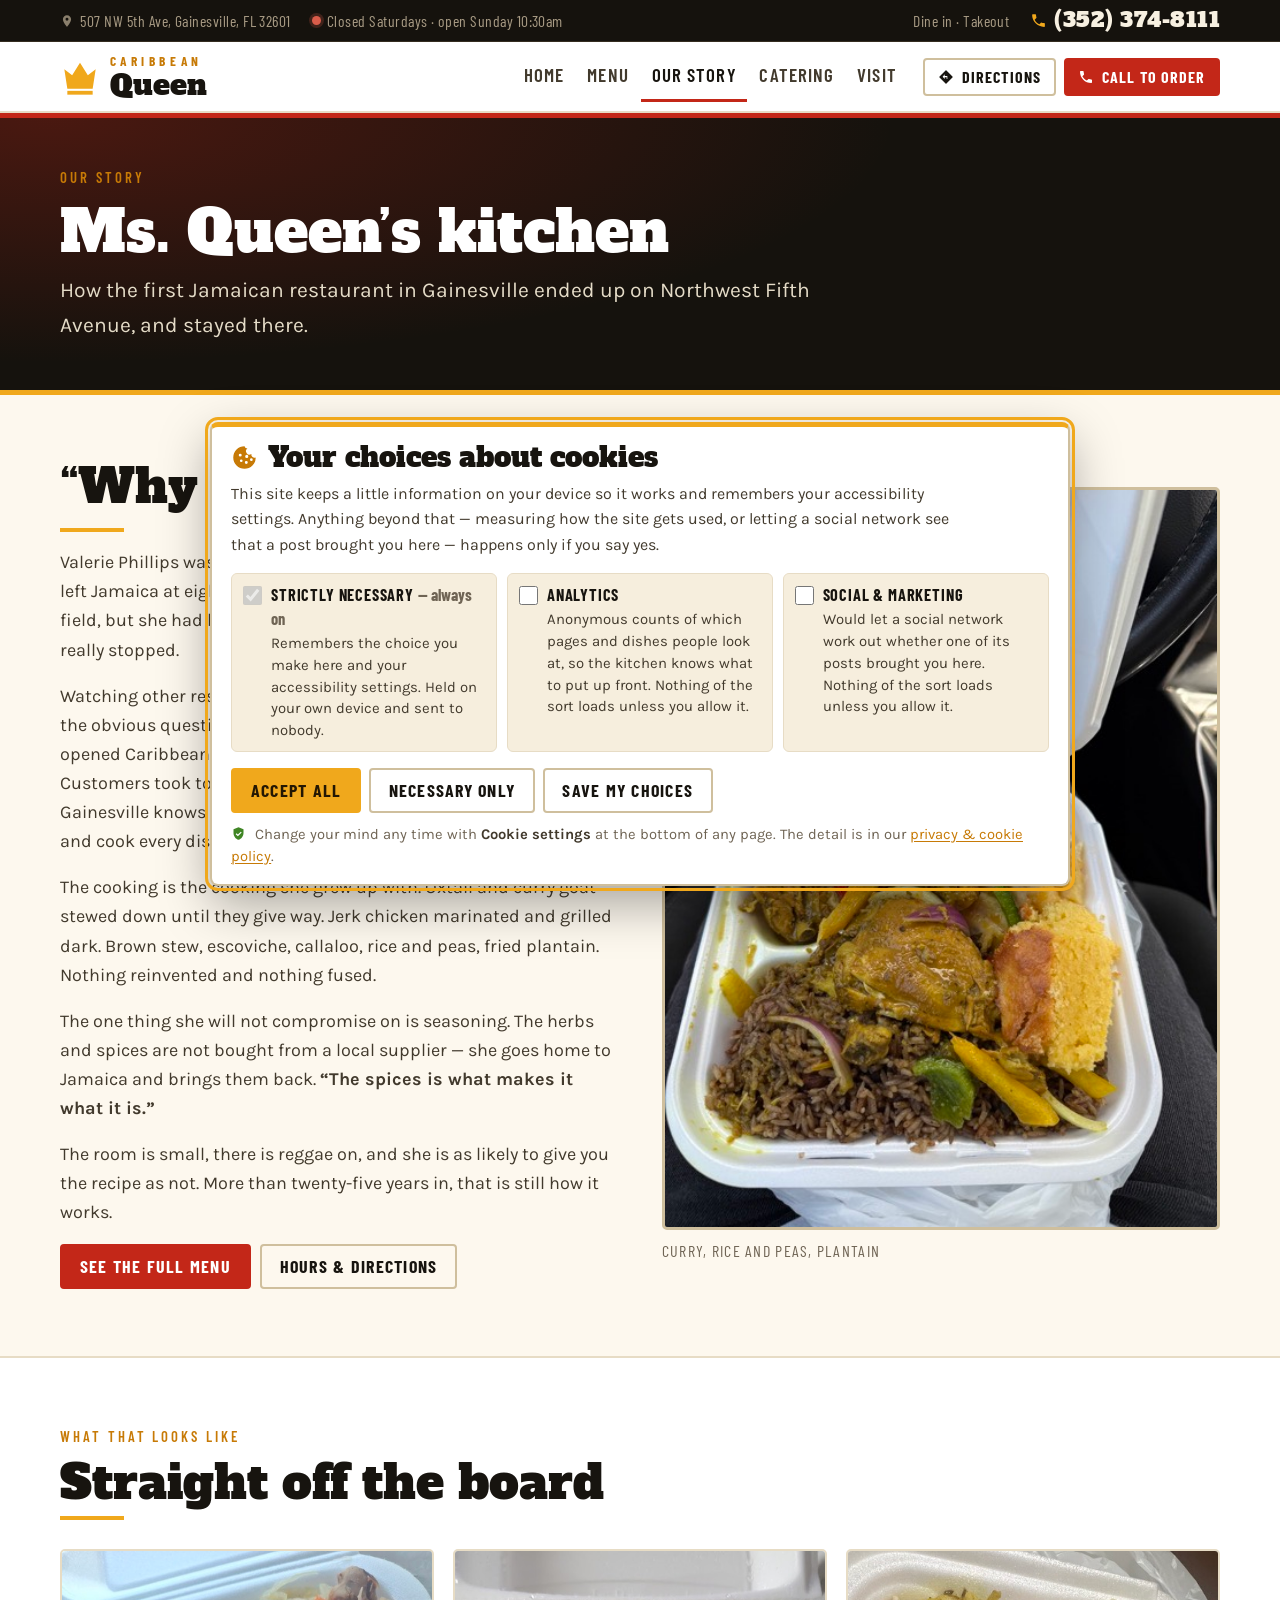
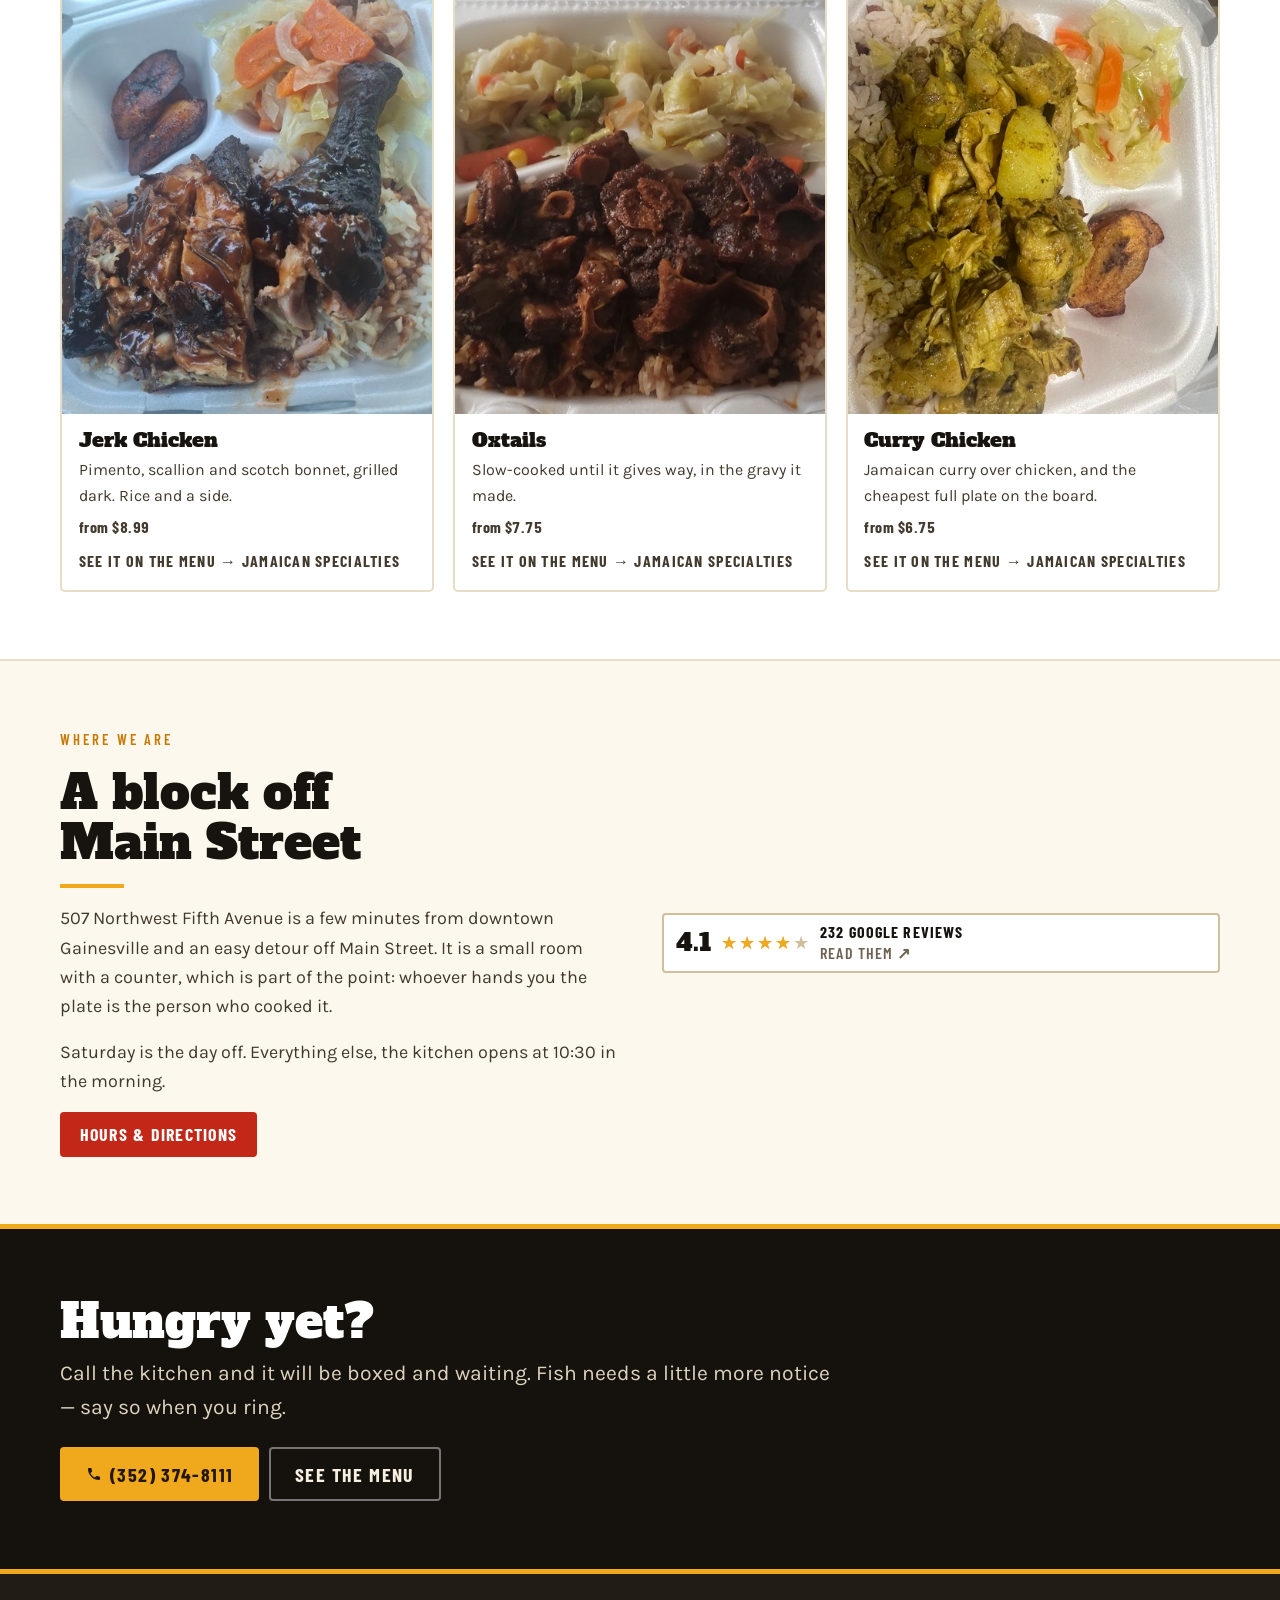
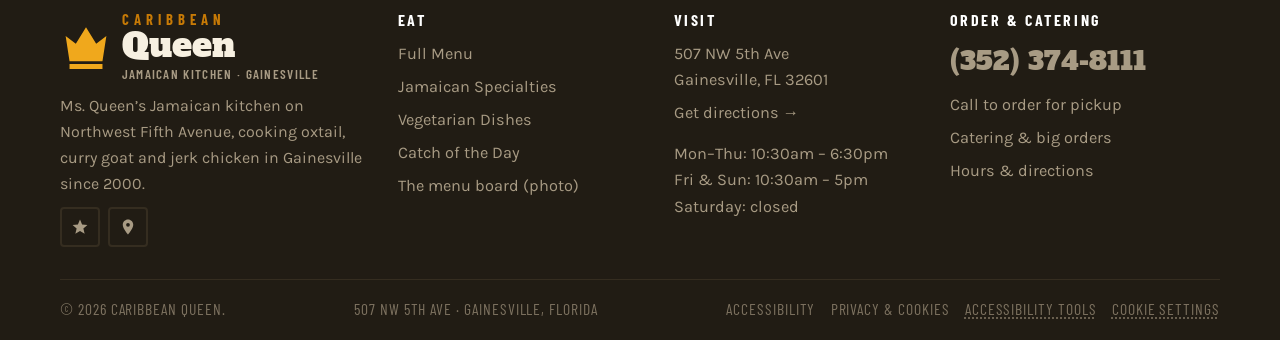
==== about.html @ 603f3b1b "Build the Caribbean Queen site A seven-page site for Caribbean Queen, 507 NW 5th Ave, Gainesville — " ====
<!doctype html>
<html lang="en">
<head>
<meta charset="utf-8">
<meta name="viewport" content="width=device-width, initial-scale=1, viewport-fit=cover">
<meta name="description" content="The story behind Caribbean Queen: Valerie Phillips opened Gainesville&#x27;s first Jamaican restaurant in 2000, and still cooks it with spices brought from home.">
<style>:root{padding-top:env(safe-area-inset-top,0px);padding-bottom:env(safe-area-inset-bottom,0px);color-scheme:light}html{-webkit-text-size-adjust:100%}[hidden]{display:none!important}</style>
<title>Ms. Queen's Kitchen</title>
<link rel="preconnect" href="https://fonts.googleapis.com"><link rel="preconnect" href="https://fonts.gstatic.com" crossorigin><link rel="stylesheet" href="https://fonts.googleapis.com/css2?family=Alfa+Slab+One&family=Barlow+Condensed:wght@500;600;700&family=Karla:wght@400;500;700&display=swap">
<style>
/* Layout: a Jamaican counter menu board — charcoal panels, gold hairlines, and the
   category colours of the board itself (red specialties, green vegetarian and juice,
   blue fish and sodas, gold patties). Palette: scotch-bonnet gold, pepper red, callaloo
   green, tropical blue, and the char of the jerk grill. */
:root{
  --bg:#FDF8EE; --surface:#FFFFFF; --sunk:#F6EEDD;
  --ink:#17140F; --ink-soft:#423A2D; --muted:#6F6454;
  --line:#E7DCC5; --line-strong:#CFBF9D;
  --gold:#C77A06; --gold-bright:#F0A81C; --red:#C32718; --green:#3F8524; --blue:#1F6E9E;
  --char:#15120D; --char-2:#211C14; --char-line:#352D20; --char-ink:#F7F0E1; --char-muted:#A89B84;
  --f-display:"Alfa Slab One",Georgia,"Times New Roman",serif;
  --f-cond:"Barlow Condensed","Arial Narrow",Helvetica,sans-serif;
  --f-body:"Karla","Helvetica Neue",Arial,sans-serif;
  --wrap:1200px;
}
@media (prefers-color-scheme: dark){
  :root:not([data-theme="light"]){
    --bg:#141108; --surface:#1E1810; --sunk:#191409;
    --ink:#F7F0E1; --ink-soft:#DED4BF; --muted:#A79B83;
    --line:#2F2718; --line-strong:#473D25;
    --gold:#FFC149; --gold-bright:#FFC149; --red:#FF7057; --green:#84CC5F; --blue:#64B6E2;
    --char:#0C0A06; --char-2:#171309; --char-line:#2B2417; --char-ink:#F7F0E1; --char-muted:#A89B84;
    color-scheme:dark;
  }
}
:root[data-theme="dark"]{
  --bg:#141108; --surface:#1E1810; --sunk:#191409;
  --ink:#F7F0E1; --ink-soft:#DED4BF; --muted:#A79B83;
  --line:#2F2718; --line-strong:#473D25;
  --gold:#FFC149; --gold-bright:#FFC149; --red:#FF7057; --green:#84CC5F; --blue:#64B6E2;
  --char:#0C0A06; --char-2:#171309; --char-line:#2B2417; --char-ink:#F7F0E1; --char-muted:#A89B84;
  color-scheme:dark;
}

*{box-sizing:border-box}
body{margin:0;background:var(--bg);color:var(--ink);font-family:var(--f-body);font-size:18px;line-height:1.62;-webkit-text-size-adjust:100%}
img{max-width:100%;display:block;height:auto}
a{color:var(--gold);text-decoration-thickness:1px;text-underline-offset:2px}
h1,h2,h3,h4{font-family:var(--f-display);font-weight:400;line-height:1.06;margin:0;text-wrap:balance}
h1{font-size:clamp(2.5rem,6.6vw,4.5rem)}
h2{font-size:clamp(1.95rem,4.2vw,2.95rem)}
h3{font-size:clamp(1.3rem,2.3vw,1.6rem)}
h4{font-size:1.16rem}
p{margin:0}
:focus-visible{outline:3px solid var(--gold-bright);outline-offset:2px;border-radius:2px}
.skip{position:absolute;left:-9999px;top:0;background:var(--red);color:#fff;padding:.7rem 1rem;z-index:99}
.skip:focus{left:8px;top:8px}
.wrap{width:100%;max-width:var(--wrap);margin-inline:auto;padding-inline:20px}
.eyebrow{font-family:var(--f-cond);font-size:.92rem;font-weight:600;letter-spacing:.2em;text-transform:uppercase;color:var(--gold)}
.lede{font-size:clamp(1.14rem,1.9vw,1.32rem);color:var(--ink-soft);max-width:60ch}
.prose{display:flex;flex-direction:column;gap:1.05rem;max-width:66ch;color:var(--ink-soft)}

/* ---- top strip ---- */
.util{background:var(--char);color:var(--char-muted);border-bottom:1px solid var(--char-line);font-family:var(--f-cond);font-size:.98rem;letter-spacing:.03em}
.util__in{display:flex;flex-wrap:wrap;align-items:center;gap:.3rem 1.3rem;padding-block:.5rem}
.util__i{display:flex;align-items:center;gap:.4rem}
.util__i svg{width:14px;height:14px;fill:currentColor;opacity:.8;flex:none}
.util__sp{flex:1 1 auto}
.util__ph{color:var(--char-ink);font-family:var(--f-display);font-size:1.3rem;text-decoration:none;display:flex;align-items:center;gap:.45rem;line-height:1}
.util__ph svg{width:17px;height:17px;fill:var(--gold-bright)}
.util__ph:hover{color:var(--gold-bright)}
.open-dot{width:9px;height:9px;border-radius:50%;background:#56C45A;flex:none;box-shadow:0 0 0 3px rgba(86,196,90,.22)}
.open-dot[data-shut="1"]{background:#D95C4A;box-shadow:0 0 0 3px rgba(217,92,74,.22)}

/* ---- masthead ---- */
.mast{background:var(--surface);border-bottom:2px solid var(--line);position:sticky;top:env(safe-area-inset-top,0px);z-index:40}
.mast__in{display:flex;align-items:center;gap:1rem;padding-block:.6rem}
.brand{display:flex;align-items:center;flex:none;text-decoration:none;gap:.6rem}
.brand img{height:80px;width:auto}
.brandmark{display:flex;align-items:center;gap:.6rem}
.brandmark svg{width:40px;height:40px;fill:var(--gold-bright);flex:none}
.brandmark__t{display:flex;flex-direction:column;line-height:1;min-width:0}
.brandmark__k{font-family:var(--f-cond);font-size:.84rem;font-weight:700;letter-spacing:.34em;text-transform:uppercase;color:var(--gold)}
.brandmark__n{font-family:var(--f-display);font-size:1.78rem;color:var(--ink);padding-top:.16rem}
.brandmark__s{font-family:var(--f-cond);font-size:.82rem;font-weight:600;letter-spacing:.1em;text-transform:uppercase;color:var(--muted);padding-top:.3rem}
.foot__brand .brandmark svg{width:52px;height:52px}
.foot__brand .brandmark__n{color:var(--char-ink);font-size:2.1rem}
.foot__brand .brandmark__k{font-size:.92rem}
.foot__brand .brandmark__s{color:var(--char-muted)}
.mast__sp{flex:1 1 auto}
.nav{display:flex;align-items:center;gap:.1rem}
.nav a{font-family:var(--f-cond);font-size:1.18rem;font-weight:600;text-transform:uppercase;letter-spacing:.06em;color:var(--ink-soft);text-decoration:none;padding:.5rem .66rem;border-bottom:3px solid transparent;white-space:nowrap}
.nav a:hover{color:var(--ink);border-bottom-color:var(--line-strong)}
.nav a[aria-current="page"]{color:var(--ink);border-bottom-color:var(--red)}
.mast__cta{display:flex;align-items:center;gap:.5rem;flex:none}
.navtoggle{display:none;background:var(--surface);border:2px solid var(--line-strong);color:var(--ink);border-radius:4px;padding:.45rem .6rem;font-family:var(--f-cond);font-size:1.05rem;font-weight:600;text-transform:uppercase;letter-spacing:.07em;align-items:center;gap:.4rem;cursor:pointer}
.navtoggle svg{width:17px;height:17px;fill:currentColor}

.btn{display:inline-flex;align-items:center;justify-content:center;gap:.5rem;font-family:var(--f-cond);font-weight:700;text-transform:uppercase;letter-spacing:.07em;font-size:1.12rem;padding:.64rem 1.1rem;border-radius:4px;border:2px solid transparent;text-decoration:none;cursor:pointer;line-height:1.15;text-align:center}
.btn svg{width:16px;height:16px;fill:currentColor;flex:none}
.btn--red{background:var(--red);color:#fff;border-color:var(--red)}
.btn--red:hover{filter:brightness(1.12)}
.btn--gold{background:var(--gold-bright);color:#231703;border-color:var(--gold-bright)}
.btn--gold:hover{filter:brightness(1.08)}
.btn--ghost{background:transparent;color:var(--ink);border-color:var(--line-strong)}
.btn--ghost:hover{border-color:var(--ink)}
.btn--onchar{background:transparent;color:var(--char-ink);border-color:rgba(255,255,255,.42)}
.btn--onchar:hover{border-color:var(--gold-bright);color:var(--gold-bright)}
.btn--sm{font-size:1rem;padding:.48rem .78rem}
.btn--lg{font-size:1.24rem;padding:.86rem 1.5rem}

/* ---- hero ---- */
.hero{color:var(--char-ink);position:relative;overflow:hidden;
  background:
    radial-gradient(115% 85% at 6% 0%, rgba(195,39,24,.34) 0%, rgba(195,39,24,0) 56%),
    radial-gradient(85% 80% at 100% 104%, rgba(240,168,28,.15) 0%, rgba(240,168,28,0) 58%),
    var(--char);
  border-top:5px solid var(--red);
  border-bottom:5px solid var(--gold-bright)}
.hero__in{display:grid;grid-template-columns:1.1fr .9fr;gap:clamp(1.5rem,3.6vw,3rem);align-items:center;padding-block:clamp(2.3rem,5vw,4rem)}
.hero__body{display:flex;flex-direction:column;gap:1.05rem;align-items:flex-start;min-width:0}
.hero h1{color:#fff}
.hero h1 em{font-style:normal;color:var(--gold-bright)}
.hero .lede{color:#E4DBC7}
.hero__act{display:flex;flex-wrap:wrap;gap:.6rem;padding-top:.25rem}
.hero__badge{display:inline-flex;align-items:center;gap:.5rem;font-family:var(--f-cond);font-size:.95rem;letter-spacing:.14em;text-transform:uppercase;color:var(--gold-bright);border:1px solid rgba(240,168,28,.5);padding:.35rem .7rem;border-radius:3px}
.hero__fig{margin:0;min-width:0;position:relative;padding-right:11px;padding-bottom:11px}
.hero__fig img{width:100%;border:4px solid var(--gold-bright);border-radius:6px;
  box-shadow:11px 11px 0 var(--red)}
.hero__tag{position:absolute;bottom:-14px;left:-10px;background:var(--red);color:#fff;font-family:var(--f-display);font-size:1.05rem;padding:.38rem .8rem;border-radius:3px;transform:rotate(-2.5deg)}

/* page header */
.phead{color:var(--char-ink);
  background:
    radial-gradient(110% 150% at 4% 0%, rgba(195,39,24,.30) 0%, rgba(195,39,24,0) 60%),
    var(--char);
  border-top:5px solid var(--red);
  border-bottom:5px solid var(--gold-bright)}
.phead__in{padding-block:clamp(1.8rem,4vw,3rem);display:flex;flex-direction:column;gap:.7rem;align-items:flex-start}
.phead h1{color:#fff;font-size:clamp(2.2rem,5.4vw,3.6rem)}
.phead .lede{color:#E4DBC7}

/* ---- strips & sections ---- */
.strip{background:var(--red);color:#fff;border-bottom:3px solid var(--char)}
.strip__in{display:flex;flex-wrap:wrap;gap:.5rem 2rem;padding-block:.85rem;align-items:center;justify-content:center;font-family:var(--f-cond);font-size:1.12rem;font-weight:600;letter-spacing:.06em;text-transform:uppercase;text-align:center}
.strip__in b{color:#FFD98A;font-weight:700}
.sec{padding-block:clamp(2.5rem,5.4vw,4.2rem);scroll-margin-top:5.5rem}
.sec--surface{background:var(--surface);border-block:2px solid var(--line)}
.sec--char{background:var(--char);color:var(--char-ink)}
.sec--char h2,.sec--char h3{color:#fff}
.sec--char .prose,.sec--char .lede{color:#DDD3BE}
.sechead{display:flex;flex-direction:column;gap:.55rem;align-items:flex-start;margin-bottom:1.8rem;max-width:60ch}
.sechead--row{flex-direction:row;justify-content:space-between;align-items:flex-end;max-width:none;gap:1.2rem;flex-wrap:wrap}
.rule{height:4px;width:64px;background:var(--gold-bright);border:0;margin:0}

.grid{display:grid;gap:1.15rem}
.grid--3{grid-template-columns:repeat(3,1fr)}
.grid--2{grid-template-columns:repeat(2,1fr)}
.split{display:grid;grid-template-columns:1fr 1fr;gap:clamp(1.4rem,3.4vw,2.8rem);align-items:center}
.split__fig{margin:0;min-width:0}
.split__fig img{width:100%;border:3px solid var(--line-strong);border-radius:5px}
.split__fig figcaption{font-family:var(--f-cond);font-size:1rem;letter-spacing:.08em;color:var(--muted);padding-top:.5rem;text-transform:uppercase}
.split__body{display:flex;flex-direction:column;gap:1rem;align-items:flex-start;min-width:0}

/* ---- dish cards ---- */
.dish{background:var(--surface);border:2px solid var(--line);border-radius:5px;overflow:hidden;
  display:flex;flex-direction:column;min-width:0;text-decoration:none;color:inherit;
  transition:border-color .16s,transform .16s,box-shadow .16s}
a.dish:hover,a.dish:focus-visible{border-color:var(--red);transform:translateY(-3px);
  box-shadow:0 10px 0 -4px rgba(195,39,24,.35)}
a.dish:hover .dish__go,a.dish:focus-visible .dish__go{color:var(--red)}
.dish__go{font-family:var(--f-cond);font-size:1rem;font-weight:700;letter-spacing:.08em;
  text-transform:uppercase;color:var(--muted);padding-top:.15rem}
.dish img{width:100%;aspect-ratio:4/5;object-fit:cover}
.dish__b{padding:1rem 1.05rem;display:flex;flex-direction:column;gap:.35rem;flex:1 1 auto}
.dish__b h3{font-size:1.24rem}
.dish__b p{color:var(--ink-soft);font-size:1rem}
.dish__price{font-family:var(--f-cond);font-size:1.18rem;font-weight:700;color:var(--red);letter-spacing:.03em;font-variant-numeric:tabular-nums}

/* ---- photo carousel: one dish at a time, alternating across menu sections ---- */
.pcar{display:flex;flex-direction:column;gap:1rem;width:100%}
.pcar__vp{overflow-x:auto;overflow-y:hidden;scroll-snap-type:x mandatory;scrollbar-width:none;-ms-overflow-style:none;border-radius:5px}
.pcar__vp::-webkit-scrollbar{display:none}
.pcar__vp:focus-visible{outline:3px solid var(--gold-bright);outline-offset:3px}
.pcar__track{display:flex;gap:1.15rem;margin:0;padding:0;list-style:none}
.pcar__slide{flex:0 0 calc(33.333% - .77rem);scroll-snap-align:start;min-width:0;display:flex}
.pcar__slide > *{width:100%}
.pcar__ctl{display:flex;align-items:center;justify-content:center;gap:.9rem}
.pcar__btn{width:46px;height:46px;flex:none;border:2px solid var(--line-strong);background:var(--surface);
  color:var(--ink);border-radius:50%;cursor:pointer;display:flex;align-items:center;justify-content:center;padding:0}
.pcar__btn svg{width:19px;height:19px;fill:currentColor}
.pcar__btn:hover{border-color:var(--red);color:var(--red)}
.pcar__btn[disabled]{opacity:.34;cursor:default}
.pcar__btn[disabled]:hover{border-color:var(--line-strong);color:var(--ink)}
.pcar__dots{display:flex;gap:.45rem;align-items:center;flex-wrap:wrap;justify-content:center}
.pcar__dot{width:11px;height:11px;padding:0;border-radius:50%;border:2px solid var(--line-strong);background:transparent;cursor:pointer}
.pcar__dot[aria-selected="true"]{background:var(--red);border-color:var(--red)}
.pcar__count{font-family:var(--f-cond);font-size:1rem;font-weight:600;letter-spacing:.08em;color:var(--muted);
  font-variant-numeric:tabular-nums;min-width:4.2em;text-align:center}
@media (max-width:900px){ .pcar__slide{flex:0 0 calc(50% - .58rem)} }
@media (max-width:620px){ .pcar__slide{flex:0 0 100%} }
@media (prefers-reduced-motion: reduce){ .pcar__vp{scroll-behavior:auto} }

/* ---- MENU ---- */
.menujump{display:flex;flex-wrap:wrap;gap:.45rem;padding-block:1rem}
.menujump a{font-family:var(--f-cond);font-size:1.04rem;font-weight:600;text-transform:uppercase;letter-spacing:.06em;
  text-decoration:none;color:var(--ink);background:var(--surface);border:2px solid var(--line-strong);
  border-radius:3px;padding:.34rem .7rem}
.menujump a:hover{border-color:var(--gold-bright);color:var(--gold)}
.mcat{margin-bottom:2.3rem;scroll-margin-top:5.5rem}
.mcat__h{display:flex;align-items:baseline;gap:.8rem;flex-wrap:wrap;background:var(--cat,var(--char));color:#fff;
  padding:.6rem 1rem;border-radius:4px 4px 0 0}
.mcat__h h2{font-size:clamp(1.5rem,3vw,2.1rem);color:#fff}
.mcat__h span{font-family:var(--f-cond);font-size:1rem;letter-spacing:.1em;text-transform:uppercase;color:rgba(255,255,255,.82)}
.mcat__body{border:2px solid var(--line);border-top:0;border-radius:0 0 4px 4px;background:var(--surface)}
.item{display:grid;grid-template-columns:1fr auto;gap:.3rem 1.2rem;padding:1rem 1.1rem;border-top:1px solid var(--line)}
.item:first-child{border-top:0}
.item__n{font-family:var(--f-display);font-size:1.14rem;line-height:1.25;color:var(--ink);display:flex;align-items:baseline;gap:.45rem;flex-wrap:wrap}
.item__star{color:var(--gold-bright);font-size:.95rem}
.item__d{grid-column:1;color:var(--ink-soft);font-size:1rem;max-width:60ch}
.item__p{grid-column:2;grid-row:1/span 2;text-align:right;font-family:var(--f-cond);font-weight:700;font-size:1.1rem;
  color:var(--red);white-space:nowrap;font-variant-numeric:tabular-nums;letter-spacing:.02em;line-height:1.4}
.item__p i{display:block;font-style:normal;color:var(--muted);font-weight:600;font-size:.95rem}
.item__note{grid-column:1;font-family:var(--f-cond);font-size:.98rem;letter-spacing:.07em;text-transform:uppercase;color:var(--red);font-weight:600}
.legend{display:flex;flex-wrap:wrap;gap:.5rem 1.4rem;padding:1rem 1.1rem;background:var(--sunk);border:2px dashed var(--line-strong);
  border-radius:4px;font-size:1rem;color:var(--ink-soft)}
.legend b{color:var(--ink)}

/* ---- info / hours ---- */
.info{background:var(--surface);border:2px solid var(--line);border-top:5px solid var(--gold-bright);border-radius:5px;padding:1.4rem 1.35rem;display:flex;flex-direction:column;gap:1.15rem}
.field{display:flex;flex-direction:column;gap:.2rem}
.field__k{font-family:var(--f-cond);font-size:1rem;letter-spacing:.14em;text-transform:uppercase;color:var(--muted);font-weight:600}
.field__v{font-size:1.1rem;color:var(--ink)}
.field__v--big{font-family:var(--f-display);font-size:1.75rem;line-height:1.15}
.field__v--big a{text-decoration:none;color:var(--ink)}
.field__v--big a:hover{color:var(--red)}
.hours{display:grid;grid-template-columns:auto 1fr;gap:.26rem 1.1rem;font-variant-numeric:tabular-nums;margin:0}
.hours dt{font-family:var(--f-cond);font-size:1.04rem;letter-spacing:.05em;text-transform:uppercase;color:var(--muted);font-weight:600}
.hours dd{margin:0;font-size:1.04rem}
.hours .is-today dt,.hours .is-today dd{color:var(--ink);font-weight:700}
.hours__row{display:contents}

.maplink{display:block;border:3px solid var(--line-strong);border-radius:5px;background:var(--char);text-decoration:none;position:relative;overflow:hidden;padding:2.4rem 1.2rem;text-align:center;color:var(--char-ink)}
.maplink b{display:block;font-family:var(--f-display);font-size:1.4rem;color:#fff}
.maplink span{font-family:var(--f-cond);font-size:1.04rem;letter-spacing:.1em;text-transform:uppercase;color:var(--gold-bright)}
.maplink:hover{border-color:var(--gold-bright)}

.copyrow{display:flex;flex-wrap:wrap;gap:.5rem;align-items:center}
.copybtn{font-family:var(--f-cond);font-size:1rem;letter-spacing:.08em;text-transform:uppercase;background:transparent;
  border:2px solid var(--line-strong);color:var(--muted);padding:.32rem .6rem;border-radius:3px;cursor:pointer;font-weight:600}
.copybtn:hover{border-color:var(--ink);color:var(--ink)}
.copybtn{display:inline-flex;align-items:center;gap:.45rem;line-height:1.3}
.copybtn svg{width:16px;height:16px;fill:currentColor;flex:none}

/* ---- rating badge ---- */
.grate{display:inline-flex;align-items:center;gap:.6rem;text-decoration:none;flex-wrap:wrap;border:2px solid var(--line-strong);
  border-radius:4px;padding:.45rem .75rem;background:var(--surface)}
.grate:hover{border-color:var(--gold-bright)}
.grate__num{font-family:var(--f-display);font-size:1.5rem;line-height:1;color:var(--ink)}
.stars{position:relative;display:inline-block;white-space:nowrap;font-size:1.15rem;line-height:1;letter-spacing:.1em}
.stars__bg{color:var(--line-strong)}
.stars__fg{position:absolute;left:0;top:0;overflow:hidden;width:var(--pct,100%);color:var(--gold-bright)}
.grate__n{font-family:var(--f-cond);font-size:1rem;letter-spacing:.07em;text-transform:uppercase;color:var(--muted);line-height:1.3;font-weight:600}
.grate__n b{display:block;color:var(--ink);font-weight:700}
.grate--dark{background:rgba(255,255,255,.07);border-color:rgba(255,255,255,.3)}
.grate--dark .grate__num{color:#fff}
.grate--dark .stars__bg{color:rgba(255,255,255,.32)}
.grate--dark .grate__n{color:#CFC4AD}
.grate--dark .grate__n b{color:#fff}

/* ---- footer ---- */
.foot{background:var(--char-2);color:var(--char-muted);border-top:5px solid var(--gold-bright);padding-block:2.4rem 1.2rem;font-size:1.02rem}
.foot__grid{display:grid;grid-template-columns:1.25fr 1fr 1fr 1.1fr;gap:1.9rem}
.foot h4{color:#fff;font-size:1rem;letter-spacing:.16em;font-family:var(--f-cond);font-weight:700;text-transform:uppercase;padding-bottom:.75rem}
.foot ul{list-style:none;margin:0;padding:0;display:flex;flex-direction:column;gap:.42rem}
.foot a{color:var(--char-muted);text-decoration:none}
.foot a:hover{color:var(--gold-bright);text-decoration:underline}
.foot__brand img{height:92px;width:auto}
.foot__brand p{padding-top:.8rem;max-width:34ch;font-size:1rem}
.foot__ph{font-family:var(--f-display);font-size:1.6rem;color:#fff;text-decoration:none;display:block}
.foot__ph:hover{color:var(--gold-bright)}
.social{display:flex;gap:.5rem;padding-top:.85rem}
.social a{width:40px;height:40px;border:2px solid var(--char-line);border-radius:4px;display:flex;align-items:center;justify-content:center}
.social a:hover{border-color:var(--gold-bright);background:rgba(240,168,28,.12)}
.social svg{width:18px;height:18px;fill:var(--char-muted)}
.social a:hover svg{fill:var(--gold-bright)}
.foot__base{border-top:1px solid var(--char-line);margin-top:2rem;padding-top:1rem;display:flex;flex-wrap:wrap;gap:.5rem 1.3rem;
  justify-content:space-between;font-family:var(--f-cond);font-size:.98rem;letter-spacing:.06em;text-transform:uppercase;color:#7D7260}

/* ---- mobile dock ---- */
.dock{display:none;position:fixed;left:0;right:0;bottom:0;z-index:60;background:var(--char);border-top:2px solid var(--gold-bright);
  padding:.5rem .55rem;padding-bottom:calc(.5rem + env(safe-area-inset-bottom,0px));gap:.45rem}
.dock a{flex:1 1 0;min-width:0;display:flex;flex-direction:column;align-items:center;gap:.15rem;text-decoration:none;color:var(--char-ink);
  font-family:var(--f-cond);font-size:.98rem;font-weight:700;text-transform:uppercase;letter-spacing:.05em;padding:.36rem .2rem;border-radius:4px}
.dock a svg{width:18px;height:18px;fill:var(--gold-bright)}
.dock a.dock--primary{background:var(--red)}
.dock a.dock--primary svg{fill:#fff}

/* ---------- responsive ---------- */
@media (max-width:1080px){
  .brand img{height:64px}
  .navtoggle{display:inline-flex}
  .nav{display:none;position:absolute;left:0;right:0;top:100%;flex-direction:column;align-items:stretch;background:var(--surface);
    border-bottom:2px solid var(--line);box-shadow:0 16px 30px rgba(0,0,0,.16);padding:.4rem 20px .8rem;gap:0}
  .nav.is-open{display:flex}
  .mast{position:relative}
  .mast__in{position:relative;flex-wrap:wrap}
  .nav a{border-bottom:1px solid var(--line);border-left:4px solid transparent;padding:.8rem .4rem;font-size:1.22rem}
  .nav a[aria-current="page"]{border-left-color:var(--red);border-bottom-color:var(--line)}
  .nav a:hover{border-bottom-color:var(--line)}
  .mast__cta .btn--hide-sm{display:none}
}
@media (max-width:900px){
  .foot__grid{grid-template-columns:1fr 1fr;gap:1.6rem}
  .brandmark svg{width:32px;height:32px}
  .brandmark__n{font-size:1.48rem}
  .brandmark__k{font-size:.74rem;letter-spacing:.28em}
  .grid--3{grid-template-columns:repeat(2,1fr)}
  .hero__in{grid-template-columns:1fr}
  .hero__fig{order:-1}
  .split{grid-template-columns:1fr}
  .dock{display:flex}
  body{padding-bottom:4.7rem}
}
@media (max-width:620px){
  .grid--3,.grid--2{grid-template-columns:1fr}
  .foot__grid{grid-template-columns:1fr}
  .util__sp{display:none}
  .util__in{font-size:.92rem;gap:.25rem .9rem}
  .util__ph{font-size:1.18rem}
  .brand img{height:54px}
  .item{grid-template-columns:1fr}
  .item__p{grid-column:1;grid-row:auto;text-align:left}
  .hero__tag{left:0}
}
@media (prefers-reduced-motion: reduce){ *{animation-duration:.01ms!important;transition-duration:.01ms!important} }

/* ======================================================================
   Social links, cookie consent and the accessibility panel.

   Everything below the "accessibility modes" rule is driven by data-
   attributes that the panel writes onto <html>, so the whole feature is
   CSS plus one small script — no third-party overlay, no extra request.
   ====================================================================== */

/* ---- text scaling set by the accessibility panel ---- */
html{font-size:calc(100% * var(--a11y-scale,1))}
body{font-size:calc(18px * var(--a11y-scale,1))}

/* ---- social in the sticky masthead ---- */
.mastsoc{display:flex;gap:.35rem;flex:none}
.mastsoc__a{width:38px;height:38px;flex:none;display:flex;align-items:center;justify-content:center;
  border:2px solid var(--line-strong);border-radius:4px;color:var(--ink);text-decoration:none}
.mastsoc__a svg{width:19px;height:19px;fill:currentColor}
.mastsoc__a span{position:absolute;width:1px;height:1px;padding:0;margin:-1px;overflow:hidden;
  clip-path:inset(50%);white-space:nowrap;border:0}
.mastsoc__a:hover{border-color:var(--red);color:var(--red);background:rgba(195,39,24,.09)}

/* ---- "follow the kitchen" row, on the dark hero ---- */
.follow{display:flex;flex-wrap:wrap;align-items:center;gap:.5rem .75rem;padding-top:.3rem}
.follow__k{font-family:var(--f-cond);font-size:.95rem;font-weight:600;letter-spacing:.16em;
  text-transform:uppercase;color:var(--gold)}
.follow__a{display:inline-flex;align-items:center;gap:.45rem;text-decoration:none;color:var(--ink);
  font-family:var(--f-cond);font-size:1.08rem;font-weight:600;letter-spacing:.04em;
  border:2px solid var(--line-strong);border-radius:999px;padding:.4rem .9rem}
.follow__a svg{width:18px;height:18px;fill:currentColor;flex:none}
.follow__a:hover{border-color:var(--gold-bright);color:var(--gold-bright);background:rgba(240,168,28,.1)}
.follow--dark .follow__k{color:var(--gold-bright)}
.follow--dark .follow__a{color:#fff;border-color:rgba(255,255,255,.45)}
.follow--dark .follow__a:hover{color:var(--gold-bright);border-color:var(--gold-bright)}

/* ---- footer: named social links, then the legal row ---- */
.foot__soch{font-family:var(--f-cond);font-size:.95rem;font-weight:700;letter-spacing:.16em;
  text-transform:uppercase;color:#fff;padding-top:1.1rem}
.socpill{display:flex;flex-wrap:wrap;gap:.5rem;padding-top:.55rem}
.socpill a{display:inline-flex;align-items:center;gap:.45rem;color:var(--char-ink);
  border:2px solid var(--char-line);border-radius:999px;padding:.42rem .95rem;
  font-family:var(--f-cond);font-size:1.05rem;font-weight:600;letter-spacing:.05em}
.socpill svg{width:18px;height:18px;fill:var(--gold-bright);flex:none}
.socpill a:hover{border-color:var(--gold-bright);background:rgba(240,168,28,.12);
  color:var(--gold-bright);text-decoration:none}
.social{padding-top:.6rem}
.foot__legal{display:flex;flex-wrap:wrap;align-items:center;gap:.3rem .95rem}
.foot__legal a,.foot__lbtn{color:#7D7260;text-decoration:none;font:inherit;letter-spacing:inherit;
  text-transform:inherit}
.foot__lbtn{background:none;border:0;padding:0;cursor:pointer;text-decoration:underline;
  text-decoration-style:dotted;text-underline-offset:3px}
.foot__legal a:hover,.foot__lbtn:hover{color:var(--gold-bright)}

/* ---- cookie consent ---- */
.cc{position:fixed;left:0;right:0;bottom:0;z-index:95;padding:14px;display:flex;
  justify-content:center;pointer-events:none}
.cc[hidden]{display:none}
.cc__card{pointer-events:auto;width:100%;max-width:860px;background:var(--surface);color:var(--ink);
  border:2px solid var(--line-strong);border-top:5px solid var(--gold-bright);border-radius:8px;
  box-shadow:0 18px 50px rgba(0,0,0,.34);padding:1.05rem 1.2rem 1rem;
  max-height:min(82vh,660px);overflow:auto}
.cc__head{display:flex;align-items:center;gap:.6rem;padding-bottom:.5rem}
.cc__head svg{width:27px;height:27px;fill:var(--gold);flex:none}
.cc__head h2{font-size:clamp(1.3rem,2.6vw,1.72rem)}
.cc__p{font-size:1rem;color:var(--ink-soft);max-width:74ch}
.cc__opts{list-style:none;margin:0;padding:.9rem 0 0;display:grid;grid-template-columns:repeat(3,1fr);gap:.6rem}
.cc__opt{display:flex;gap:.55rem;align-items:flex-start;border:1px solid var(--line);border-radius:6px;
  padding:.6rem .7rem;background:var(--sunk);font-size:.93rem;line-height:1.46;cursor:pointer;height:100%}
.cc__opt input{margin:.2rem 0 0;width:19px;height:19px;flex:none;accent-color:var(--red)}
.cc__opt b{display:block;font-family:var(--f-cond);font-size:1.02rem;letter-spacing:.05em;
  text-transform:uppercase;color:var(--ink);padding-bottom:.15rem}
.cc__opt b i{font-style:normal;color:var(--muted);text-transform:none;letter-spacing:0}
.cc__opt span{color:var(--ink-soft)}
.cc__act{display:flex;flex-wrap:wrap;gap:.5rem;padding-top:.95rem}
.cc__toggle{display:none;align-self:flex-start;margin-top:.8rem;background:none;border:0;padding:0;
  cursor:pointer;color:var(--gold);font-family:var(--f-cond);font-size:1.05rem;font-weight:700;
  letter-spacing:.07em;text-transform:uppercase;text-decoration:underline;text-underline-offset:3px}
.cc__toggle:hover{color:var(--ink)}
.cc__fine{padding-top:.7rem;font-size:.92rem;line-height:1.5;color:var(--muted)}
.cc__fine[hidden]{display:none}
.cc__fine svg{width:15px;height:15px;fill:var(--green);display:inline-block;
  vertical-align:-2px;margin-right:.3rem}
.cc__fine b{color:var(--ink-soft)}

/* ---- accessibility panel ---- */
.a11yfab{position:fixed;z-index:88;right:14px;bottom:14px;display:inline-flex;align-items:center;gap:.5rem;
  background:var(--blue);color:#fff;border:3px solid #fff;border-radius:999px;padding:.58rem .95rem;
  cursor:pointer;font-family:var(--f-cond);font-size:1.05rem;font-weight:700;letter-spacing:.07em;
  text-transform:uppercase;box-shadow:0 8px 22px rgba(0,0,0,.32)}
.a11yfab svg{width:22px;height:22px;fill:currentColor;flex:none}
.a11yfab:hover{filter:brightness(1.12)}
:root[data-cc-open="1"] .a11yfab{display:none}
.a11y{position:fixed;z-index:89;right:14px;bottom:14px;width:min(368px,calc(100vw - 28px));
  background:var(--surface);color:var(--ink);border:2px solid var(--line-strong);
  border-top:5px solid var(--blue);border-radius:8px;box-shadow:0 18px 50px rgba(0,0,0,.34);
  max-height:min(80vh,660px);display:flex;flex-direction:column}
.a11y[hidden]{display:none}
.a11y__head{display:flex;align-items:center;gap:.6rem;padding:.7rem .8rem;border-bottom:1px solid var(--line)}
.a11y__head h2{flex:1 1 auto;font-size:1.26rem;display:flex;align-items:center;gap:.5rem}
.a11y__head h2 svg{width:22px;height:22px;fill:var(--blue);flex:none}
.a11y__x{flex:none;width:34px;height:34px;background:none;border:2px solid var(--line-strong);
  border-radius:4px;display:flex;align-items:center;justify-content:center;cursor:pointer;color:var(--ink)}
.a11y__x svg{width:16px;height:16px;fill:currentColor}
.a11y__body{padding:.8rem;overflow:auto;display:flex;flex-direction:column;gap:.95rem}
.a11y__k{font-family:var(--f-cond);font-size:.92rem;font-weight:700;letter-spacing:.16em;
  text-transform:uppercase;color:var(--muted);padding-bottom:.4rem}
.a11y__seg{display:grid;grid-template-columns:repeat(4,1fr);gap:.3rem}
.a11y__seg--wide{grid-template-columns:repeat(2,1fr)}
.a11y__sw{display:flex;flex-direction:column;gap:.35rem}
.a11y__seg button,.a11y__sw button{font-family:var(--f-cond);font-size:1rem;font-weight:600;
  letter-spacing:.04em;background:var(--sunk);color:var(--ink);border:2px solid var(--line);
  border-radius:5px;padding:.46rem .3rem;cursor:pointer;text-align:center}
.a11y__sw button{text-align:left;padding:.46rem .62rem}
.a11y__seg button:hover,.a11y__sw button:hover{border-color:var(--line-strong)}
.a11y__seg button.is-on,.a11y__sw button.is-on{background:var(--blue);border-color:var(--blue);color:#fff}
.a11y__reset{font-family:var(--f-cond);font-size:1rem;font-weight:700;letter-spacing:.07em;
  text-transform:uppercase;background:none;border:2px solid var(--red);color:var(--red);
  border-radius:5px;padding:.5rem .8rem;cursor:pointer}
.a11y__reset:hover{background:var(--red);color:#fff}
.a11y__note{font-size:.88rem;line-height:1.52;color:var(--muted)}

/* ---- accessibility modes, written onto <html> by the panel ---- */
:root[data-a11y-contrast="high"]{
  --bg:#000;--surface:#000;--sunk:#0B0B0B;
  --ink:#FFF;--ink-soft:#FFF;--muted:#EDEDED;
  --line:#FFF;--line-strong:#FFF;
  --gold:#FFD400;--gold-bright:#FFD400;--red:#FF9382;--green:#86FF63;--blue:#86D6FF;
  --char:#000;--char-2:#000;--char-line:#FFF;--char-ink:#FFF;--char-muted:#FFF;
  color-scheme:dark}
:root[data-a11y-contrast="high"] .hero,
:root[data-a11y-contrast="high"] .phead,
:root[data-a11y-contrast="high"] .sec--char,
:root[data-a11y-contrast="high"] .foot{background:#000}
:root[data-a11y-contrast="high"] a{color:#FFD400}
:root[data-a11y-contrast="high"] .btn--gold,
:root[data-a11y-contrast="high"] .a11y__seg button.is-on,
:root[data-a11y-contrast="high"] .a11y__sw button.is-on{background:#FFD400;color:#000;border-color:#FFD400}
:root[data-a11y-contrast="high"] .btn--red,
:root[data-a11y-contrast="high"] .dock a.dock--primary{background:#000;color:#FFD400;border:2px solid #FFD400}
:root[data-a11y-contrast="high"] .btn--red svg,
:root[data-a11y-contrast="high"] .dock a.dock--primary svg{fill:#FFD400}
:root[data-a11y-contrast="high"] .a11yfab{background:#000;color:#FFD400;border-color:#FFD400}
:root[data-a11y-contrast="high"] .a11y__head h2 svg{fill:#FFD400}
:root[data-a11y-contrast="high"] .foot__base,
:root[data-a11y-contrast="high"] .foot__legal a,
:root[data-a11y-contrast="high"] .foot__lbtn{color:#FFF}

:root[data-a11y-font="plain"]{--f-display:var(--f-body);--f-cond:var(--f-body)}
:root[data-a11y-font="plain"] body{letter-spacing:.012em;word-spacing:.09em;line-height:1.78}
:root[data-a11y-font="plain"] h1,:root[data-a11y-font="plain"] h2,
:root[data-a11y-font="plain"] h3,:root[data-a11y-font="plain"] h4{font-weight:700;line-height:1.22}
:root[data-a11y-font="plain"] .btn,:root[data-a11y-font="plain"] .nav a,
:root[data-a11y-font="plain"] .eyebrow,:root[data-a11y-font="plain"] .foot h4,
:root[data-a11y-font="plain"] .a11y__k,:root[data-a11y-font="plain"] .follow__k,
:root[data-a11y-font="plain"] .foot__soch{text-transform:none;letter-spacing:.02em}

:root[data-a11y-underline="1"] a{text-decoration:underline;text-underline-offset:3px}
:root[data-a11y-underline="1"] .btn,:root[data-a11y-underline="1"] .dock a,
:root[data-a11y-underline="1"] .brand{text-decoration:none}

:root[data-a11y-highlight="1"] a:not(.btn):not(.dish):not(.brand){
  outline:2px solid var(--gold-bright);outline-offset:2px;border-radius:2px;
  background:rgba(240,168,28,.16)}
:root[data-a11y-highlight="1"] .dock a{outline:2px solid var(--gold-bright);outline-offset:-3px;background:none}
:root[data-a11y-highlight="1"] .btn,:root[data-a11y-highlight="1"] button,
:root[data-a11y-highlight="1"] .dish{outline:2px dashed var(--gold-bright);outline-offset:3px}

:root[data-a11y-motion="off"] *,:root[data-a11y-motion="off"] *::before,
:root[data-a11y-motion="off"] *::after{animation-duration:.01ms!important;
  animation-iteration-count:1!important;transition-duration:.01ms!important;scroll-behavior:auto!important}

:root[data-a11y-cursor="big"],:root[data-a11y-cursor="big"] *{
  cursor:url('data:image/svg+xml;utf8,<svg xmlns="http://www.w3.org/2000/svg" width="40" height="40" viewBox="0 0 40 40"><path d="M7 3l24 20H19.6l5.2 11.6-4.1 1.8-5.2-11.6L7 31z" fill="%23fff" stroke="%23000" stroke-width="2.2" stroke-linejoin="round"/></svg>') 4 2,auto}
:root[data-a11y-cursor="big"] a,:root[data-a11y-cursor="big"] button,
:root[data-a11y-cursor="big"] label,:root[data-a11y-cursor="big"] summary,
:root[data-a11y-cursor="big"] [role="tab"]{
  cursor:url('data:image/svg+xml;utf8,<svg xmlns="http://www.w3.org/2000/svg" width="40" height="40" viewBox="0 0 40 40"><path d="M14.5 3a3 3 0 0 1 3 3v11l2.8-1.6 7.6 3.6c2 1 2.6 2.6 2.6 4.6V28a6 6 0 0 1-6 6h-7.8a6 6 0 0 1-5-2.7L7.2 22a3 3 0 0 1 4.6-3.7l-.3-9.3a3 3 0 0 1 3-3z" fill="%23fff" stroke="%23000" stroke-width="2.2" stroke-linejoin="round"/></svg>') 10 2,pointer}

/* ---- responsive: keep the widgets clear of the mobile action dock ---- */
@media (max-width:1080px){
  .mast__cta{gap:.4rem}
}
@media (max-width:900px){
  .cc{bottom:calc(4.7rem + env(safe-area-inset-bottom,0px))}
  .a11yfab,.a11y{bottom:calc(5.1rem + env(safe-area-inset-bottom,0px))}
}
@media (max-width:780px){
  /* On a phone the two plain answers come first and the per-category detail
     sits behind an expander, so "Necessary only" is never below the fold. */
  .cc{padding:10px}
  .cc__card{padding:.9rem 1rem .85rem;max-height:min(80vh,600px);display:flex;flex-direction:column}
  .cc__card:focus{outline:none}
  .cc__head{order:0}
  .cc__p{order:1;font-size:.95rem}
  .cc__act{order:2}
  .cc__toggle{order:3;display:inline-block}
  .cc__opts{order:4;grid-template-columns:1fr;gap:.45rem;padding-top:.7rem;display:none}
  .cc__fine{order:5}
  :root[data-cc-opts="1"] .cc__opts{display:grid}
  :root:not([data-cc-opts="1"]) .cc__act [data-cc-set="save"]{display:none}
  .cc__act .btn{flex:1 1 auto}
  .cc__opt{padding:.5rem .6rem;font-size:.88rem;line-height:1.4}
  .cc__opt b{font-size:.98rem}
}
@media (max-width:620px){
  .mastsoc__a{width:34px;height:34px}
  .a11yfab span{position:absolute;width:1px;height:1px;padding:0;margin:-1px;overflow:hidden;
    clip-path:inset(50%);white-space:nowrap;border:0}
  .a11yfab{padding:.6rem;border-radius:50%}
}

/* ---- long-form legal / statement pages ---- */
.legal{max-width:78ch;display:flex;flex-direction:column;gap:.35rem;color:var(--ink-soft)}
.legal h2{font-size:clamp(1.5rem,3.1vw,2.1rem);padding-top:1.9rem}
.legal h2:first-child{padding-top:0}
.legal h3{font-size:1.2rem;font-family:var(--f-cond);font-weight:700;letter-spacing:.06em;
  text-transform:uppercase;color:var(--ink);padding-top:1.1rem}
.legal p{padding-top:.75rem;max-width:70ch}
.legal ul{margin:0;padding:.75rem 0 0 1.25rem;display:flex;flex-direction:column;gap:.5rem;max-width:70ch}
.legal li>b,.legal li>strong{color:var(--ink)}
.legal .tbl{width:100%;border-collapse:collapse;margin-top:1rem;font-size:.97rem}
.legal .tbl caption{text-align:left;font-family:var(--f-cond);font-size:1rem;letter-spacing:.12em;
  text-transform:uppercase;color:var(--muted);padding-bottom:.45rem}
.legal .tbl th,.legal .tbl td{border:1px solid var(--line);padding:.6rem .7rem;text-align:left;vertical-align:top}
.legal .tbl th{background:var(--sunk);color:var(--ink);font-family:var(--f-cond);font-size:1rem;
  letter-spacing:.07em;text-transform:uppercase}
.legal .tbl code{font-size:.92em;background:var(--sunk);padding:.1rem .3rem;border-radius:3px;color:var(--ink)}
.legal .stamp{font-family:var(--f-cond);font-size:1rem;letter-spacing:.1em;text-transform:uppercase;
  color:var(--muted);border-top:2px solid var(--line);margin-top:2.2rem;padding-top:1rem}
@media (max-width:620px){
  .legal .tbl,.legal .tbl tbody,.legal .tbl tr,.legal .tbl td,.legal .tbl th{display:block;width:auto}
  .legal .tbl thead{position:absolute;width:1px;height:1px;overflow:hidden;clip-path:inset(50%)}
  .legal .tbl tr{border:1px solid var(--line);margin-bottom:.7rem}
  .legal .tbl td{border:0;border-bottom:1px solid var(--line)}
  .legal .tbl td:last-child{border-bottom:0}
  .legal .tbl td::before{content:attr(data-th) " ";font-family:var(--f-cond);letter-spacing:.08em;
    text-transform:uppercase;color:var(--muted);display:block}
}

/* ---- reflow guard (WCAG 1.4.10) ----
   At 320px with the panel's text scaling turned up, single long words — a
   heading, a storage key, a phone number — were pushing the page wider than
   the viewport. Breaking them costs nothing at ordinary sizes. */
p,li,dt,dd,th,td,.field__k,.field__v,.foot__ph,.util__ph{overflow-wrap:break-word}
@media (max-width:700px){
  h1,h2,h3,h4{hyphens:auto;overflow-wrap:anywhere}
}
.legal code,.legal .tbl code{overflow-wrap:anywhere}
/* ...and the tracks they sit in have to be allowed to shrink. A grid or flex
   item defaults to min-width:auto, which refuses to go below its content's
   min-content width, so overflow-wrap alone never gets a chance to act. */
.split>*,.grid>*,.foot__grid>*,.hero__in>*,.sechead--row>*,.info>*,.field>*{min-width:0}
.hours{grid-template-columns:minmax(0,auto) minmax(0,1fr)}
.item{grid-template-columns:minmax(0,1fr) auto}
@media (max-width:1080px){
  .mast__cta{flex:0 1 auto;min-width:0;flex-wrap:wrap;justify-content:flex-end}
}
</style>
</head>
<body>
<script>(function(){try{var R=document.documentElement,s=JSON.parse(localStorage.getItem('cq.a11y.v1')||'{}');if(s.text)R.style.setProperty('--a11y-scale',s.text);if(s.contrast==='light'||s.contrast==='dark')R.setAttribute('data-theme',s.contrast);if(s.contrast==='high')R.setAttribute('data-a11y-contrast','high');if(s.font==='1')R.setAttribute('data-a11y-font','plain');if(s.underline==='1')R.setAttribute('data-a11y-underline','1');if(s.highlight==='1')R.setAttribute('data-a11y-highlight','1');if(s.motion==='off')R.setAttribute('data-a11y-motion','off');if(s.cursor==='1')R.setAttribute('data-a11y-cursor','big');}catch(e){}})();</script>
<a class="skip" href="#main">Skip to content</a>
<div class="util"><div class="wrap util__in">
  <span class="util__i"><svg viewBox="0 0 24 24" aria-hidden="true"><path d="M12 2C8.1 2 5 5.1 5 9c0 5.2 7 13 7 13s7-7.8 7-13c0-3.9-3.1-7-7-7zm0 9.5A2.5 2.5 0 1 1 12 6.5a2.5 2.5 0 0 1 0 5z"/></svg> 507 NW 5th Ave, Gainesville, FL 32601</span>
  <span class="util__i"><span class="open-dot" id="open-dot"></span><span id="open-now">Open 10:30am&ndash;6:30pm today</span></span>
  <span class="util__sp"></span>
  <span class="util__i">Dine in &middot; Takeout</span>
  <a class="util__ph" href="tel:+13523748111"><svg viewBox="0 0 24 24" aria-hidden="true"><path d="M6.6 10.8c1.4 2.8 3.8 5.1 6.6 6.6l2.2-2.2c.3-.3.7-.4 1-.2 1.1.4 2.3.6 3.6.6.6 0 1 .4 1 1V20c0 .6-.4 1-1 1-9.4 0-17-7.6-17-17 0-.6.4-1 1-1h3.5c.6 0 1 .4 1 1 0 1.2.2 2.4.6 3.6.1.4 0 .7-.2 1l-2.3 2.2z"/></svg> (352) 374-8111</a>
</div></div>
<header class="mast"><div class="wrap mast__in">
  <a class="brand" href="index.html" aria-label="Caribbean Queen &mdash; home"><span class="brandmark"><svg viewBox="0 0 24 24" aria-hidden="true"><path d="M2.6 7.4 7.3 11 12 3.4 16.7 11l4.7-3.6L19.6 19H4.4L2.6 7.4z"/><path d="M4.4 20.3h15.2v2.3H4.4z"/></svg><span class="brandmark__t"><span class="brandmark__k">Caribbean</span><span class="brandmark__n">Queen</span></span></span></a>
  <span class="mast__sp"></span>
  <button class="navtoggle" id="navtoggle" aria-expanded="false" aria-controls="nav"><svg viewBox="0 0 24 24" aria-hidden="true"><path d="M3 6h18v2H3zm0 5h18v2H3zm0 5h18v2H3z"/></svg> Menu</button>
  <nav class="nav" id="nav" aria-label="Main"><a href="index.html">Home</a><a href="menu.html">Menu</a><a href="about.html" aria-current="page">Our Story</a><a href="catering.html">Catering</a><a href="visit.html">Visit</a></nav>
  <div class="mast__cta">
    <a class="btn btn--ghost btn--sm btn--hide-sm" href="https://www.google.com/maps/dir/?api=1&destination=Caribbean+Queen%2C+507+NW+5th+Ave%2C+Gainesville%2C+FL+32601" target="_blank" rel="noopener"><svg viewBox="0 0 24 24" aria-hidden="true"><path d="M21.7 11.3 12.7 2.3a1 1 0 0 0-1.4 0l-9 9a1 1 0 0 0 0 1.4l9 9a1 1 0 0 0 1.4 0l9-9a1 1 0 0 0 0-1.4zM13 15v-2.5h-3V15l-3-3.5L10 8v2.5h4V15h-1z"/></svg> Directions</a>
    <a class="btn btn--red btn--sm" href="tel:+13523748111"><svg viewBox="0 0 24 24" aria-hidden="true"><path d="M6.6 10.8c1.4 2.8 3.8 5.1 6.6 6.6l2.2-2.2c.3-.3.7-.4 1-.2 1.1.4 2.3.6 3.6.6.6 0 1 .4 1 1V20c0 .6-.4 1-1 1-9.4 0-17-7.6-17-17 0-.6.4-1 1-1h3.5c.6 0 1 .4 1 1 0 1.2.2 2.4.6 3.6.1.4 0 .7-.2 1l-2.3 2.2z"/></svg> Call to Order</a>
  </div>
</div></header>
<main id="main">
<section class="phead"><div class="wrap phead__in"><p class="eyebrow">Our story</p><h1>Ms. Queen&rsquo;s kitchen</h1><p class="lede">How the first Jamaican restaurant in Gainesville ended up on Northwest Fifth Avenue, and stayed there.</p></div></section>
<section class="sec"><div class="wrap">
  <div class="split">
    <div class="split__body">
      <h2>&ldquo;Why not Jamaican?&rdquo;</h2>
      <hr class="rule">
      <div class="prose">
        <p>Valerie Phillips was born in Kingston and raised in Clarendon. She left Jamaica at
          eighteen and spent years working in the medical field, but she had been cooking since
          elementary school and never really stopped.</p>
        <p>Watching other restaurants in Gainesville do well, she asked herself the obvious
          question &mdash; <strong>&ldquo;Why not Jamaican?&rdquo;</strong> &mdash; and in 2000
          she opened Caribbean Queen, the first Jamaican restaurant in the city. Customers took to
          calling her <strong>Ms. Queen</strong>, and that is how most of Gainesville knows her
          now. She and her husband Errol own the place and cook every dish in it.</p>
        <p>The cooking is the cooking she grew up with. Oxtail and curry goat stewed down until
          they give way. Jerk chicken marinated and grilled dark. Brown stew, escoviche, callaloo,
          rice and peas, fried plantain. Nothing reinvented and nothing fused.</p>
        <p>The one thing she will not compromise on is seasoning. The herbs and spices are not
          bought from a local supplier &mdash; she goes home to Jamaica and brings them back.
          <strong>&ldquo;The spices is what makes it what it is.&rdquo;</strong></p>
        <p>The room is small, there is reggae on, and she is as likely to give you the recipe as
          not. More than twenty-five years in, that is still how it works.</p>
      </div>
      <div class="hero__act" style="padding:0">
        <a class="btn btn--red" href="menu.html">See the full menu</a>
        <a class="btn btn--ghost" href="visit.html">Hours &amp; directions</a>
      </div>
    </div>
    <figure class="split__fig">
      <img src="img/Rice-and-Peas-Plate.jpg" alt="A curry plate with rice and peas and fried plantain at Caribbean Queen"
           width="480" height="640">
      <figcaption>Curry, rice and peas, plantain</figcaption>
    </figure>
  </div>
</div></section>

<section class="sec sec--surface"><div class="wrap">
  <div class="sechead"><p class="eyebrow">What that looks like</p><h2>Straight off the board</h2><hr class="rule"></div>
  <div class="grid grid--3"><a class="dish" href="menu.html#specialties">
  <img src="img/Jerk-Chicken.jpg" alt="Jerk Chicken at Caribbean Queen" loading="lazy">
  <div class="dish__b"><h3>Jerk Chicken</h3><p>Pimento, scallion and scotch bonnet, grilled dark. Rice and a side.</p><p class="dish__price">from $8.99</p>
    <p class="dish__go">See it on the menu &rarr; Jamaican Specialties</p></div>
</a><a class="dish" href="menu.html#specialties">
  <img src="img/Oxtails.jpg" alt="Oxtails at Caribbean Queen" loading="lazy">
  <div class="dish__b"><h3>Oxtails</h3><p>Slow-cooked until it gives way, in the gravy it made.</p><p class="dish__price">from $7.75</p>
    <p class="dish__go">See it on the menu &rarr; Jamaican Specialties</p></div>
</a><a class="dish" href="menu.html#specialties">
  <img src="img/Curry-Chicken.jpg" alt="Curry Chicken at Caribbean Queen" loading="lazy">
  <div class="dish__b"><h3>Curry Chicken</h3><p>Jamaican curry over chicken, and the cheapest full plate on the board.</p><p class="dish__price">from $6.75</p>
    <p class="dish__go">See it on the menu &rarr; Jamaican Specialties</p></div>
</a></div>
</div></section>

<section class="sec"><div class="wrap">
  <div class="split">
    <div class="split__body">
      <p class="eyebrow">Where we are</p>
      <h2>A block off Main Street</h2>
      <hr class="rule">
      <div class="prose">
        <p>507 Northwest Fifth Avenue is a few minutes from downtown Gainesville and an easy
          detour off Main Street. It is a small room with a counter, which is part of the point:
          whoever hands you the plate is the person who cooked it.</p>
        <p>Saturday is the day off. Everything else, the kitchen opens at 10:30 in the morning.</p>
      </div>
      <a class="btn btn--red" href="visit.html">Hours &amp; directions</a>
    </div>
    <a class="grate" href="https://www.google.com/maps/place/Caribbean+Queen/@29.6554959,-82.3299333,17z/data=!4m6!3m5!1s0x88e8a389697fea59:0x6c01334397afe9b9!8m2!3d29.6554959!4d-82.3299333!16s%2Fg%2F1pp2vhn24" target="_blank" rel="noopener" aria-label="Rated 4.1 out of 5 on Google from 232 reviews. Opens the Google listing."><span class="grate__num">4.1</span><span class="stars" aria-hidden="true"><span class="stars__bg">&#9733;&#9733;&#9733;&#9733;&#9733;</span><span class="stars__fg" style="--pct:82%">&#9733;&#9733;&#9733;&#9733;&#9733;</span></span><span class="grate__n"><b>232 Google reviews</b>Read them &nearr;</span></a>
  </div>
</div></section>
</main>
<section class="sec sec--char" style="border-top:5px solid var(--gold-bright)">
  <div class="wrap" style="display:flex;flex-wrap:wrap;gap:1.4rem;align-items:center;justify-content:space-between">
    <div style="display:flex;flex-direction:column;gap:.6rem;min-width:0">
      <h2>Hungry yet?</h2>
      <p class="lede">Call the kitchen and it will be boxed and waiting. Fish needs a little
        more notice &mdash; say so when you ring.</p>
    </div>
    <div style="display:flex;flex-wrap:wrap;gap:.6rem">
      <a class="btn btn--gold btn--lg" href="tel:+13523748111"><svg viewBox="0 0 24 24" aria-hidden="true"><path d="M6.6 10.8c1.4 2.8 3.8 5.1 6.6 6.6l2.2-2.2c.3-.3.7-.4 1-.2 1.1.4 2.3.6 3.6.6.6 0 1 .4 1 1V20c0 .6-.4 1-1 1-9.4 0-17-7.6-17-17 0-.6.4-1 1-1h3.5c.6 0 1 .4 1 1 0 1.2.2 2.4.6 3.6.1.4 0 .7-.2 1l-2.3 2.2z"/></svg> (352) 374-8111</a>
      <a class="btn btn--onchar btn--lg" href="menu.html">See the Menu</a>
    </div>
  </div>
</section>
<footer class="foot"><div class="wrap">
  <div class="foot__grid">
    <div class="foot__brand">
      <span class="brandmark"><svg viewBox="0 0 24 24" aria-hidden="true"><path d="M2.6 7.4 7.3 11 12 3.4 16.7 11l4.7-3.6L19.6 19H4.4L2.6 7.4z"/><path d="M4.4 20.3h15.2v2.3H4.4z"/></svg><span class="brandmark__t"><span class="brandmark__k">Caribbean</span><span class="brandmark__n">Queen</span><span class="brandmark__s">Jamaican kitchen &middot; Gainesville</span></span></span>
      <p>Ms. Queen&rsquo;s Jamaican kitchen on Northwest Fifth Avenue, cooking oxtail,
         curry goat and jerk chicken in Gainesville since 2000.</p>
      <div class="social">
        <a href="https://www.yelp.com/biz/caribbean-queen-gainesville" target="_blank" rel="noopener" aria-label="Caribbean Queen on Yelp"><svg viewBox="0 0 24 24" aria-hidden="true"><path d="m12 17.3-6.2 3.7 1.7-7-5.4-4.7 7.1-.6L12 2l2.8 6.7 7.1.6-5.4 4.7 1.7 7z"/></svg></a>
        <a href="https://www.google.com/maps/place/Caribbean+Queen/@29.6554959,-82.3299333,17z/data=!4m6!3m5!1s0x88e8a389697fea59:0x6c01334397afe9b9!8m2!3d29.6554959!4d-82.3299333!16s%2Fg%2F1pp2vhn24" target="_blank" rel="noopener" aria-label="Caribbean Queen on Google"><svg viewBox="0 0 24 24" aria-hidden="true"><path d="M12 2C8.1 2 5 5.1 5 9c0 5.2 7 13 7 13s7-7.8 7-13c0-3.9-3.1-7-7-7zm0 9.5A2.5 2.5 0 1 1 12 6.5a2.5 2.5 0 0 1 0 5z"/></svg></a>
      </div>
    </div>
    <div><h4>Eat</h4><ul>
      <li><a href="menu.html">Full Menu</a></li>
      <li><a href="menu.html#specialties">Jamaican Specialties</a></li>
      <li><a href="menu.html#vegetarian">Vegetarian Dishes</a></li>
      <li><a href="menu.html#fish">Catch of the Day</a></li>
      <li><a href="menu-board.jpg">The menu board (photo)</a></li>
    </ul></div>
    <div><h4>Visit</h4><ul>
      <li>507 NW 5th Ave<br>Gainesville, FL 32601</li>
      <li><a href="https://www.google.com/maps/dir/?api=1&destination=Caribbean+Queen%2C+507+NW+5th+Ave%2C+Gainesville%2C+FL+32601" target="_blank" rel="noopener">Get directions &rarr;</a></li>
      <li style="padding-top:.45rem">Mon&ndash;Thu: 10:30am &ndash; 6:30pm<br>
        Fri &amp; Sun: 10:30am &ndash; 5pm<br>Saturday: closed</li>
    </ul></div>
    <div><h4>Order &amp; Catering</h4>
      <a class="foot__ph" href="tel:+13523748111">(352) 374-8111</a>
      <ul style="padding-top:.6rem">
        <li>Call to order for pickup</li>
        <li><a href="catering.html">Catering &amp; big orders</a></li>
        <li><a href="visit.html">Hours &amp; directions</a></li>
      </ul>
    </div>
  </div>
  <div class="foot__base">
    <span>&copy; 2026 Caribbean Queen.</span>
    <span>507 NW 5th Ave &middot; Gainesville, Florida</span>
    <span class="foot__legal">
      <a href="accessibility.html">Accessibility</a>
      <a href="privacy.html">Privacy &amp; cookies</a>
      <button class="foot__lbtn" type="button" data-a11y-open>Accessibility tools</button>
      <button class="foot__lbtn" type="button" data-cc-open>Cookie settings</button>
    </span>
  </div>
</div></footer>
<nav class="dock" aria-label="Quick actions">
  <a href="https://www.google.com/maps/dir/?api=1&destination=Caribbean+Queen%2C+507+NW+5th+Ave%2C+Gainesville%2C+FL+32601" target="_blank" rel="noopener"><svg viewBox="0 0 24 24" aria-hidden="true"><path d="M21.7 11.3 12.7 2.3a1 1 0 0 0-1.4 0l-9 9a1 1 0 0 0 0 1.4l9 9a1 1 0 0 0 1.4 0l9-9a1 1 0 0 0 0-1.4zM13 15v-2.5h-3V15l-3-3.5L10 8v2.5h4V15h-1z"/></svg> Directions</a>
  <a href="menu.html"><svg viewBox="0 0 24 24" aria-hidden="true"><path d="M3 6h18v2H3zm0 5h18v2H3zm0 5h18v2H3z"/></svg> Menu</a>
  <a class="dock--primary" href="tel:+13523748111"><svg viewBox="0 0 24 24" aria-hidden="true"><path d="M6.6 10.8c1.4 2.8 3.8 5.1 6.6 6.6l2.2-2.2c.3-.3.7-.4 1-.2 1.1.4 2.3.6 3.6.6.6 0 1 .4 1 1V20c0 .6-.4 1-1 1-9.4 0-17-7.6-17-17 0-.6.4-1 1-1h3.5c.6 0 1 .4 1 1 0 1.2.2 2.4.6 3.6.1.4 0 .7-.2 1l-2.3 2.2z"/></svg> Call to Order</a>
</nav><!-- ------------------------------------------------ cookie / storage consent -->
<div class="cc" id="cc" role="dialog" aria-labelledby="cc-h" aria-describedby="cc-p" hidden>
  <div class="cc__card" id="cc-card" tabindex="-1">
    <div class="cc__head"><svg viewBox="0 0 24 24" aria-hidden="true"><path fill-rule="evenodd" d="M12 2a10 10 0 1 0 10 10 2.9 2.9 0 0 1-3.9-3.2A2.9 2.9 0 0 1 14.6 4 2.9 2.9 0 0 1 12 2zM8.2 8.6a1.3 1.3 0 1 1 0 2.6 1.3 1.3 0 0 1 0-2.6zm.9 5.1a1.2 1.2 0 1 1 0 2.4 1.2 1.2 0 0 1 0-2.4zm4.5 1.5a1.3 1.3 0 1 1 0 2.6 1.3 1.3 0 0 1 0-2.6zm.4-5.6a1.4 1.4 0 1 1 0 2.8 1.4 1.4 0 0 1 0-2.8zm4.1 3.1a1.2 1.2 0 1 1 0 2.4 1.2 1.2 0 0 1 0-2.4z"/></svg><h2 id="cc-h">Your choices about cookies</h2></div>
    <p class="cc__p" id="cc-p">This site keeps a little information on your device so it works and
      remembers your accessibility settings. Anything beyond that &mdash; measuring how the site
      gets used, or letting a social network see that a post brought you here &mdash;
      happens only if you say yes.</p>
    <button class="cc__toggle" type="button" data-cc-toggle aria-expanded="false"
            aria-controls="cc-opts">Choose categories one by one</button>
    <ul class="cc__opts" id="cc-opts">
      <li><label class="cc__opt">
        <input type="checkbox" checked disabled>
        <span><b>Strictly necessary <i>&mdash; always on</i></b>
          Remembers the choice you make here and your accessibility settings. Held on your own
          device and sent to nobody.</span>
      </label></li>
      <li><label class="cc__opt">
        <input type="checkbox" id="cc-analytics">
        <span><b>Analytics</b>
          Anonymous counts of which pages and dishes people look at, so the kitchen knows what to
          put up front. Nothing of the sort loads unless you allow it.</span>
      </label></li>
      <li><label class="cc__opt">
        <input type="checkbox" id="cc-marketing">
        <span><b>Social &amp; marketing</b>
          Would let a social network work out whether one of its posts brought you here.
          Nothing of the sort loads unless you allow it.</span>
      </label></li>
    </ul>
    <div class="cc__act">
      <button class="btn btn--gold" type="button" data-cc-set="all">Accept all</button>
      <button class="btn btn--ghost" type="button" data-cc-set="none">Necessary only</button>
      <button class="btn btn--ghost" type="button" data-cc-set="save">Save my choices</button>
    </div>
    <p class="cc__fine" id="cc-gpc" hidden><svg viewBox="0 0 24 24" aria-hidden="true"><path d="M12 2 4 5v6.1c0 5 3.4 9.7 8 10.9 4.6-1.2 8-5.9 8-10.9V5l-8-3zm-1 14.5-3.5-3.5 1.4-1.4L11 13.7l4.7-4.7 1.4 1.4-6.1 6.1z"/></svg> Your browser is sending a
      <b>Global Privacy Control</b> or <b>Do Not Track</b> signal, so both optional categories
      stay switched off and cannot be turned on. We respect that.</p>
    <p class="cc__fine"><svg viewBox="0 0 24 24" aria-hidden="true"><path d="M12 2 4 5v6.1c0 5 3.4 9.7 8 10.9 4.6-1.2 8-5.9 8-10.9V5l-8-3zm-1 14.5-3.5-3.5 1.4-1.4L11 13.7l4.7-4.7 1.4 1.4-6.1 6.1z"/></svg> Change your mind any time with <b>Cookie settings</b> at the bottom
      of any page. The detail is in our
      <a href="privacy.html">privacy &amp; cookie policy</a>.</p>
  </div>
</div>

<!-- ------------------------------------------------ accessibility (ADA) tools -->
<button class="a11yfab" type="button" id="a11y-fab" aria-expanded="false" aria-controls="a11y"
        aria-label="Accessibility tools"><svg viewBox="0 0 24 24" aria-hidden="true"><path d="M20.5 6c-2.6.7-5.7 1-8.5 1s-5.9-.3-8.5-1L3 8c1.9.5 4 .8 6 1v13h2v-6h2v6h2V9c2-.2 4.1-.5 6-1l-.5-2zM12 6a2 2 0 1 0 0-4 2 2 0 0 0 0 4z"/></svg><span>Accessibility</span></button>
<div class="a11y" id="a11y" role="dialog" aria-labelledby="a11y-h" hidden>
  <div class="a11y__head">
    <h2 id="a11y-h"><svg viewBox="0 0 24 24" aria-hidden="true"><path d="M20.5 6c-2.6.7-5.7 1-8.5 1s-5.9-.3-8.5-1L3 8c1.9.5 4 .8 6 1v13h2v-6h2v6h2V9c2-.2 4.1-.5 6-1l-.5-2zM12 6a2 2 0 1 0 0-4 2 2 0 0 0 0 4z"/></svg> Accessibility</h2>
    <button class="a11y__x" type="button" id="a11y-close"
            aria-label="Close accessibility tools"><svg viewBox="0 0 24 24" aria-hidden="true"><path d="M19 6.4 17.6 5 12 10.6 6.4 5 5 6.4 10.6 12 5 17.6 6.4 19 12 13.4 17.6 19 19 17.6 13.4 12z"/></svg></button>
  </div>
  <div class="a11y__body">
    <div class="a11y__grp">
      <p class="a11y__k" id="a11y-k1">Text size</p>
      <div class="a11y__seg" role="group" aria-labelledby="a11y-k1">
        <button type="button" data-a11y="text" data-v="1" aria-pressed="false">100%</button>
        <button type="button" data-a11y="text" data-v="1.15" aria-pressed="false">115%</button>
        <button type="button" data-a11y="text" data-v="1.3" aria-pressed="false">130%</button>
        <button type="button" data-a11y="text" data-v="1.5" aria-pressed="false">150%</button>
      </div>
    </div>
    <div class="a11y__grp">
      <p class="a11y__k" id="a11y-k2">Colour &amp; contrast</p>
      <div class="a11y__seg" role="group" aria-labelledby="a11y-k2">
        <button type="button" data-a11y="contrast" data-v="" aria-pressed="false">Automatic</button>
        <button type="button" data-a11y="contrast" data-v="light" aria-pressed="false">Light</button>
        <button type="button" data-a11y="contrast" data-v="dark" aria-pressed="false">Dark</button>
        <button type="button" data-a11y="contrast" data-v="high" aria-pressed="false">High contrast</button>
      </div>
    </div>
    <div class="a11y__grp">
      <p class="a11y__k">Reading</p>
      <div class="a11y__sw">
        <button type="button" data-a11y="font" data-v="1" data-toggle aria-pressed="false">Plain, wider-spaced type</button>
        <button type="button" data-a11y="underline" data-v="1" data-toggle aria-pressed="false">Underline every link</button>
        <button type="button" data-a11y="highlight" data-v="1" data-toggle aria-pressed="false">Highlight links &amp; buttons</button>
        <button type="button" data-a11y="motion" data-v="off" data-toggle aria-pressed="false">Stop animation</button>
        <button type="button" data-a11y="cursor" data-v="1" data-toggle aria-pressed="false">Large cursor</button>
      </div>
    </div>
    <button class="a11y__reset" type="button" id="a11y-reset">Reset everything</button>
    <p class="a11y__note">These settings stay on this device. If you need the menu read to you,
      in large print, or in any other form, call <a href="tel:+13523748111">(352) 374-8111</a> &mdash; and please tell
      us about anything on this site that got in your way. Our
      <a href="accessibility.html">accessibility statement</a> says how.</p>
  </div>
</div>
<script>
(function(){
  // "Stop animation" in the accessibility panel counts the same as the OS setting.
  function reduced(){
    return (window.matchMedia && window.matchMedia('(prefers-reduced-motion: reduce)').matches)
        || document.documentElement.getAttribute('data-a11y-motion') === 'off';
  }

  var t=document.getElementById('navtoggle'), n=document.getElementById('nav');
  if(t&&n){t.addEventListener('click',function(){
    var o=n.classList.toggle('is-open'); t.setAttribute('aria-expanded',o?'true':'false');
  });}

  // Open / closed, computed in the restaurant timezone rather than the viewer timezone.
  // Minutes from midnight, Sun..Sat; null is a closed day (Saturday).
  var HOURS=[[630,1020],[630,1110],[630,1110],[630,1110],[630,1110],[630,1020],null];
  function hhmm(m){
    var h=Math.floor(m/60), mm=m%60, ap=h>=12?'pm':'am', h12=h%12||12;
    return h12+(mm?':'+(mm<10?'0':'')+mm:'')+ap;
  }
  function etNow(){
    try{
      var p=new Intl.DateTimeFormat('en-US',{timeZone:'America/New_York',weekday:'short',
        hour:'numeric',minute:'numeric',hour12:false}).formatToParts(new Date());
      var g={}; p.forEach(function(x){g[x.type]=x.value;});
      var d=['Sun','Mon','Tue','Wed','Thu','Fri','Sat'].indexOf(g.weekday);
      var h=parseInt(g.hour,10)%24, m=parseInt(g.minute,10);
      return d<0?null:{d:d,mins:h*60+m};
    }catch(e){ return null; }
  }
  var now=etNow(), dot=document.getElementById('open-dot'), lbl=document.getElementById('open-now');
  if(now&&dot&&lbl){
    var t=HOURS[now.d], open=!!t&&now.mins>=t[0]&&now.mins<t[1];
    // the next day that is not closed
    var nd=now.d, hop=0;
    do{ nd=(nd+1)%7; hop++; }while(!HOURS[nd]&&hop<8);
    var DAY=['Sunday','Monday','Tuesday','Wednesday','Thursday','Friday','Saturday'];
    dot.setAttribute('data-shut', open?'0':'1');
    if(open){ lbl.textContent='Open now until '+hhmm(t[1]); }
    else if(t&&now.mins<t[0]){ lbl.textContent='Opens at '+hhmm(t[0])+' today'; }
    else if(t){ lbl.textContent='Closed now · opens '+hhmm(HOURS[nd][0])+' '+DAY[nd]; }
    else { lbl.textContent='Closed Saturdays · open '+DAY[nd]+' '+hhmm(HOURS[nd][0]); }
    // mark the current day on any hours list
    document.querySelectorAll('[data-day]').forEach(function(r){
      if(+r.getAttribute('data-day')===now.d) r.classList.add('is-today');
    });
  }

  // ---- dish photo carousel ----
  document.querySelectorAll('[data-pcar]').forEach(function(root){
    var vp=root.querySelector('[data-vp]'), track=root.querySelector('[data-track]'),
        prev=root.querySelector('[data-prev]'), next=root.querySelector('[data-next]'),
        dotbox=root.querySelector('[data-dots]'), count=root.querySelector('[data-count]'),
        timer=null, held=false;
    function slides(){ return Array.prototype.slice.call(track.children); }
    function step(){
      var sl=slides(); if(!sl.length) return 1;
      return sl[0].getBoundingClientRect().width + 18.4;
    }
    function perView(){
      var sl=slides(); if(sl.length<2) return 1;
      return Math.max(1, Math.round(vp.clientWidth/sl[0].getBoundingClientRect().width));
    }
    function index(){
      var sl=slides(); if(!sl.length) return 0;
      return Math.max(0, Math.min(sl.length-1, Math.round(vp.scrollLeft/step())));
    }
    function go(i, smooth){
      var sl=slides(); if(!sl.length) return;
      i=Math.max(0, Math.min(sl.length-1, i));
      var left=sl[i].offsetLeft-track.offsetLeft;
      if(smooth&&!reduced()&&vp.scrollTo) vp.scrollTo({left:left, behavior:'smooth'});
      else vp.scrollLeft=left;
    }
    function sync(){
      var i=index(), sl=slides(), last=Math.max(0, sl.length-perView());
      Array.prototype.forEach.call(dotbox.children, function(d,n){
        d.setAttribute('aria-selected', n===i?'true':'false');
      });
      if(count) count.textContent=(i+1)+' / '+sl.length;
      prev.disabled = i<=0;
      next.disabled = i>=last;
    }
    prev.addEventListener('click', function(){ go(index()-1, true); });
    next.addEventListener('click', function(){ go(index()+1, true); });
    dotbox.addEventListener('click', function(e){
      var d=e.target.closest('[data-dot]'); if(d) go(+d.getAttribute('data-dot'), true);
    });
    vp.addEventListener('keydown', function(e){
      if(e.key==='ArrowRight'){ e.preventDefault(); go(index()+1, true); }
      if(e.key==='ArrowLeft'){ e.preventDefault(); go(index()-1, true); }
    });
    var raf=null;
    vp.addEventListener('scroll', function(){
      if(raf) return;
      raf=requestAnimationFrame(function(){ raf=null; sync(); });
    });
    window.addEventListener('resize', sync);
    function stop(){ if(timer){ clearInterval(timer); timer=null; } }
    function start(){
      stop();
      if(reduced()||held||document.hidden||slides().length<2) return;
      timer=setInterval(function(){
        var sl=slides(), last=Math.max(0, sl.length-perView());
        go(index()>=last?0:index()+1, true);
      }, 4500);
    }
    ['mouseenter','focusin','touchstart','pointerdown'].forEach(function(ev){
      root.addEventListener(ev, function(){ held=true; stop(); }, {passive:true});
    });
    ['mouseleave','focusout'].forEach(function(ev){
      root.addEventListener(ev, function(){ held=false; start(); });
    });
    document.addEventListener('visibilitychange', function(){ document.hidden?stop():start(); });
    window.addEventListener('cq:motion', function(){ reduced()?stop():start(); });
    sync(); start();
  });

  document.querySelectorAll('[data-copy]').forEach(function(b){
    var label=b.textContent;
    function flash(m){ b.textContent=m; setTimeout(function(){b.textContent=label;},1700); }
    b.addEventListener('click',function(){
      var txt=b.getAttribute('data-copy');
      try{ navigator.clipboard.writeText(txt).then(function(){flash('Copied');},
            function(){flash('Copy failed');}); }
      catch(e){ flash('Copy failed'); }
    });
  });
})();

/* ---------------------------------------------------------------------------
   Accessibility panel and cookie consent. Both store their state on the
   visitor's own device and send nothing anywhere. Any future analytics or
   pixel must sit behind window.CQ_CONSENT / the 'cq:consent' event.
   --------------------------------------------------------------------------- */
(function(){
  var R = document.documentElement;

  /* ---------------- accessibility preferences ---------------- */
  var AK  = 'cq.a11y.v1';
  var DEF = {text:'1', contrast:'', font:'0', underline:'0', highlight:'0', motion:'', cursor:'0'};
  var st  = read();

  function read(){
    var o = {}, k;
    for(k in DEF) o[k] = DEF[k];
    try{
      var raw = JSON.parse(localStorage.getItem(AK) || '{}');
      for(k in DEF) if(typeof raw[k] === 'string') o[k] = raw[k];
    }catch(e){}
    return o;
  }
  function store(){ try{ localStorage.setItem(AK, JSON.stringify(st)); }catch(e){} }
  function flag(attr, on, val){ if(on) R.setAttribute(attr, val); else R.removeAttribute(attr); }

  function paint(){
    document.querySelectorAll('[data-a11y]').forEach(function(b){
      var on = st[b.getAttribute('data-a11y')] === b.getAttribute('data-v');
      b.setAttribute('aria-pressed', on ? 'true' : 'false');
      b.classList.toggle('is-on', on);
    });
  }
  function apply(){
    R.style.setProperty('--a11y-scale', st.text);
    if(st.contrast === 'light' || st.contrast === 'dark') R.setAttribute('data-theme', st.contrast);
    else R.removeAttribute('data-theme');
    flag('data-a11y-contrast',  st.contrast  === 'high', 'high');
    flag('data-a11y-font',      st.font      === '1',    'plain');
    flag('data-a11y-underline', st.underline === '1',    '1');
    flag('data-a11y-highlight', st.highlight === '1',    '1');
    flag('data-a11y-motion',    st.motion    === 'off',  'off');
    flag('data-a11y-cursor',    st.cursor    === '1',    'big');
    paint();
  }

  var fab  = document.getElementById('a11y-fab'),
      pan  = document.getElementById('a11y'),
      xbtn = document.getElementById('a11y-close'),
      rbtn = document.getElementById('a11y-reset');

  function panel(open, refocus){
    if(!pan || !fab) return;
    pan.hidden = !open;
    fab.setAttribute('aria-expanded', open ? 'true' : 'false');
    if(open){ var f = pan.querySelector('.a11y__seg button'); if(f) f.focus(); }
    else if(refocus) fab.focus();
  }
  if(fab)  fab.addEventListener('click',  function(){ panel(pan.hidden, true); });
  if(xbtn) xbtn.addEventListener('click', function(){ panel(false, true); });
  if(rbtn) rbtn.addEventListener('click', function(){
    var k; for(k in DEF) st[k] = DEF[k];
    store(); apply(); motionChanged();
  });
  function motionChanged(){ try{ window.dispatchEvent(new Event('cq:motion')); }catch(e){} }

  /* ---------------- cookie / storage consent ---------------- */
  var CK = 'cq.consent.v1', YEAR = 365 * 24 * 60 * 60 * 1000;
  var cc  = document.getElementById('cc'),
      ana = document.getElementById('cc-analytics'),
      mkt = document.getElementById('cc-marketing');

  window.CQ_CONSENT = {analytics:false, marketing:false, answered:false};

  var GPC = (navigator.globalPrivacyControl === true) ||
            (navigator.doNotTrack === '1' || window.doNotTrack === '1');
  if(GPC){
    R.setAttribute('data-gpc', '1');
    [ana, mkt].forEach(function(b){ if(b){ b.checked = false; b.disabled = true; } });
  }

  function readCC(){
    try{
      var o = JSON.parse(localStorage.getItem(CK) || 'null');
      if(!o || o.v !== 1 || !o.t || (Date.now() - o.t) > YEAR) return null;
      return o;
    }catch(e){ return null; }
  }
  function publishCC(o){
    window.CQ_CONSENT = {analytics:!!o.analytics, marketing:!!o.marketing, answered:true};
    R.setAttribute('data-consent', ((o.analytics ? 'a' : '') + (o.marketing ? 'm' : '')) || 'n');
    try{
      window.dispatchEvent(new CustomEvent('cq:consent', {detail:window.CQ_CONSENT}));
    }catch(e){}
  }
  function showCC(on){
    if(!cc) return;
    cc.hidden = !on;
    flag('data-cc-open', on, '1');
    if(on){
      var card = document.getElementById('cc-card');
      if(card){ card.scrollTop = 0; card.focus(); }
    }
  }
  function saveCC(a, m){
    if(GPC){ a = false; m = false; }
    try{
      localStorage.setItem(CK, JSON.stringify({v:1, t:Date.now(), analytics:!!a, marketing:!!m}));
    }catch(e){}
    publishCC({analytics:a, marketing:m});
    showCC(false);
  }

  /* ---------------- wiring ---------------- */
  document.addEventListener('click', function(e){
    if(!e.target || !e.target.closest) return;
    var b = e.target.closest('[data-a11y]');
    if(b){
      var k = b.getAttribute('data-a11y'), v = b.getAttribute('data-v');
      st[k] = (b.hasAttribute('data-toggle') && st[k] === v) ? DEF[k] : v;
      store(); apply();
      if(k === 'motion') motionChanged();
      return;
    }
    var t = e.target.closest('[data-cc-set],[data-cc-open],[data-cc-toggle],[data-a11y-open]');
    if(!t) return;
    if(t.hasAttribute('data-a11y-open')){ panel(true, false); return; }
    if(t.hasAttribute('data-cc-toggle')){
      var open = R.getAttribute('data-cc-opts') !== '1';
      flag('data-cc-opts', open, '1');
      t.setAttribute('aria-expanded', open ? 'true' : 'false');
      return;
    }
    if(t.hasAttribute('data-cc-open')){
      var cur = readCC() || {};
      if(ana) ana.checked = !!cur.analytics;
      if(mkt) mkt.checked = !!cur.marketing;
      showCC(true);
      return;
    }
    var how = t.getAttribute('data-cc-set');
    if(how === 'all' && GPC){ saveCC(false, false); return; }
    if(how === 'all'){
      if(ana) ana.checked = true;
      if(mkt) mkt.checked = true;
      saveCC(true, true);
    }else if(how === 'none'){
      if(ana) ana.checked = false;
      if(mkt) mkt.checked = false;
      saveCC(false, false);
    }else{
      saveCC(ana && ana.checked, mkt && mkt.checked);
    }
  });

  document.addEventListener('click', function(e){
    if(!pan || pan.hidden || !e.target || !e.target.closest) return;
    if(pan.contains(e.target)) return;
    if(e.target.closest('#a11y-fab,[data-a11y-open]')) return;
    panel(false, false);
  });

  document.addEventListener('keydown', function(e){
    if(e.key !== 'Escape') return;
    if(pan && !pan.hidden){ panel(false, true); return; }
    /* The banner has no dismiss: a visitor who has not answered yet must choose.
       Once answered, re-opening it from the footer can be escaped. */
    if(cc && !cc.hidden && readCC()) showCC(false);
  });

  apply();
  var gpcnote = document.getElementById('cc-gpc');
  if(gpcnote) gpcnote.hidden = !GPC;
  var had = readCC();
  if(had) publishCC(had); else showCC(true);
})();
</script>
</body>
</html>
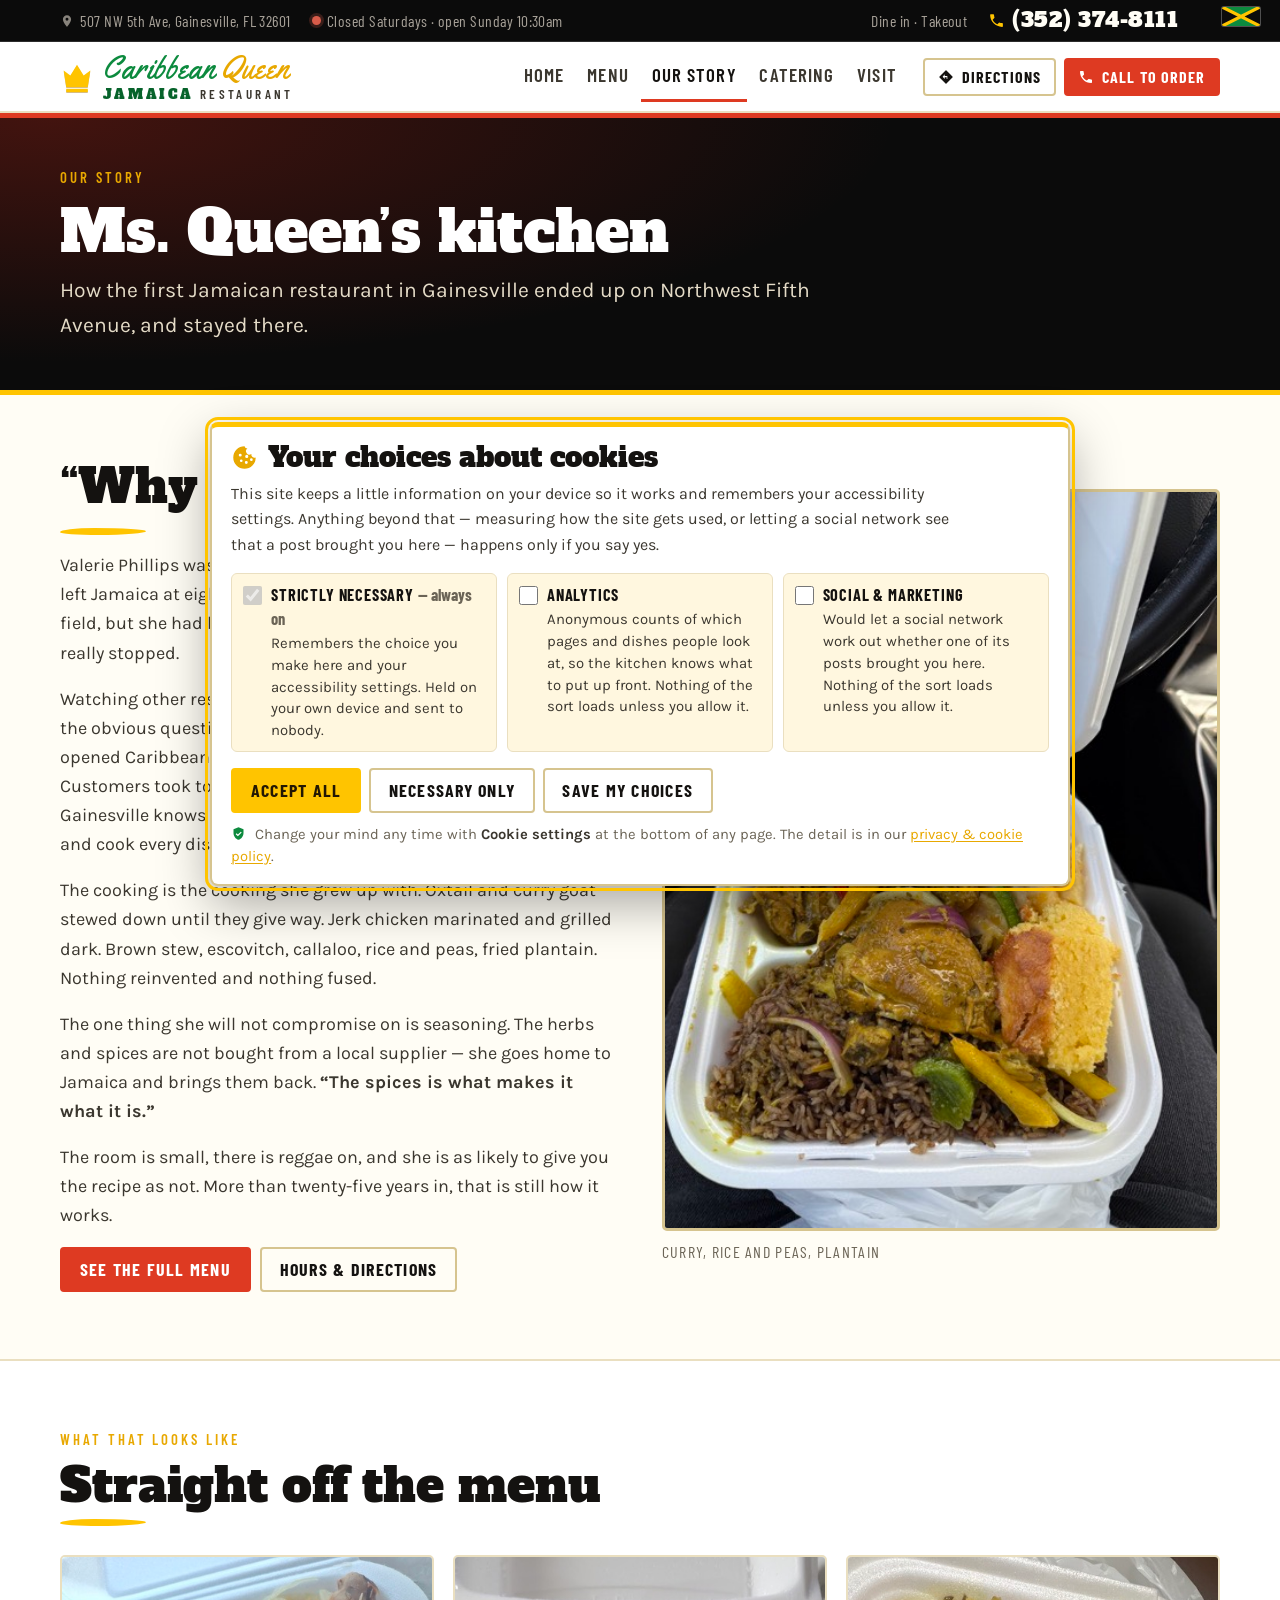
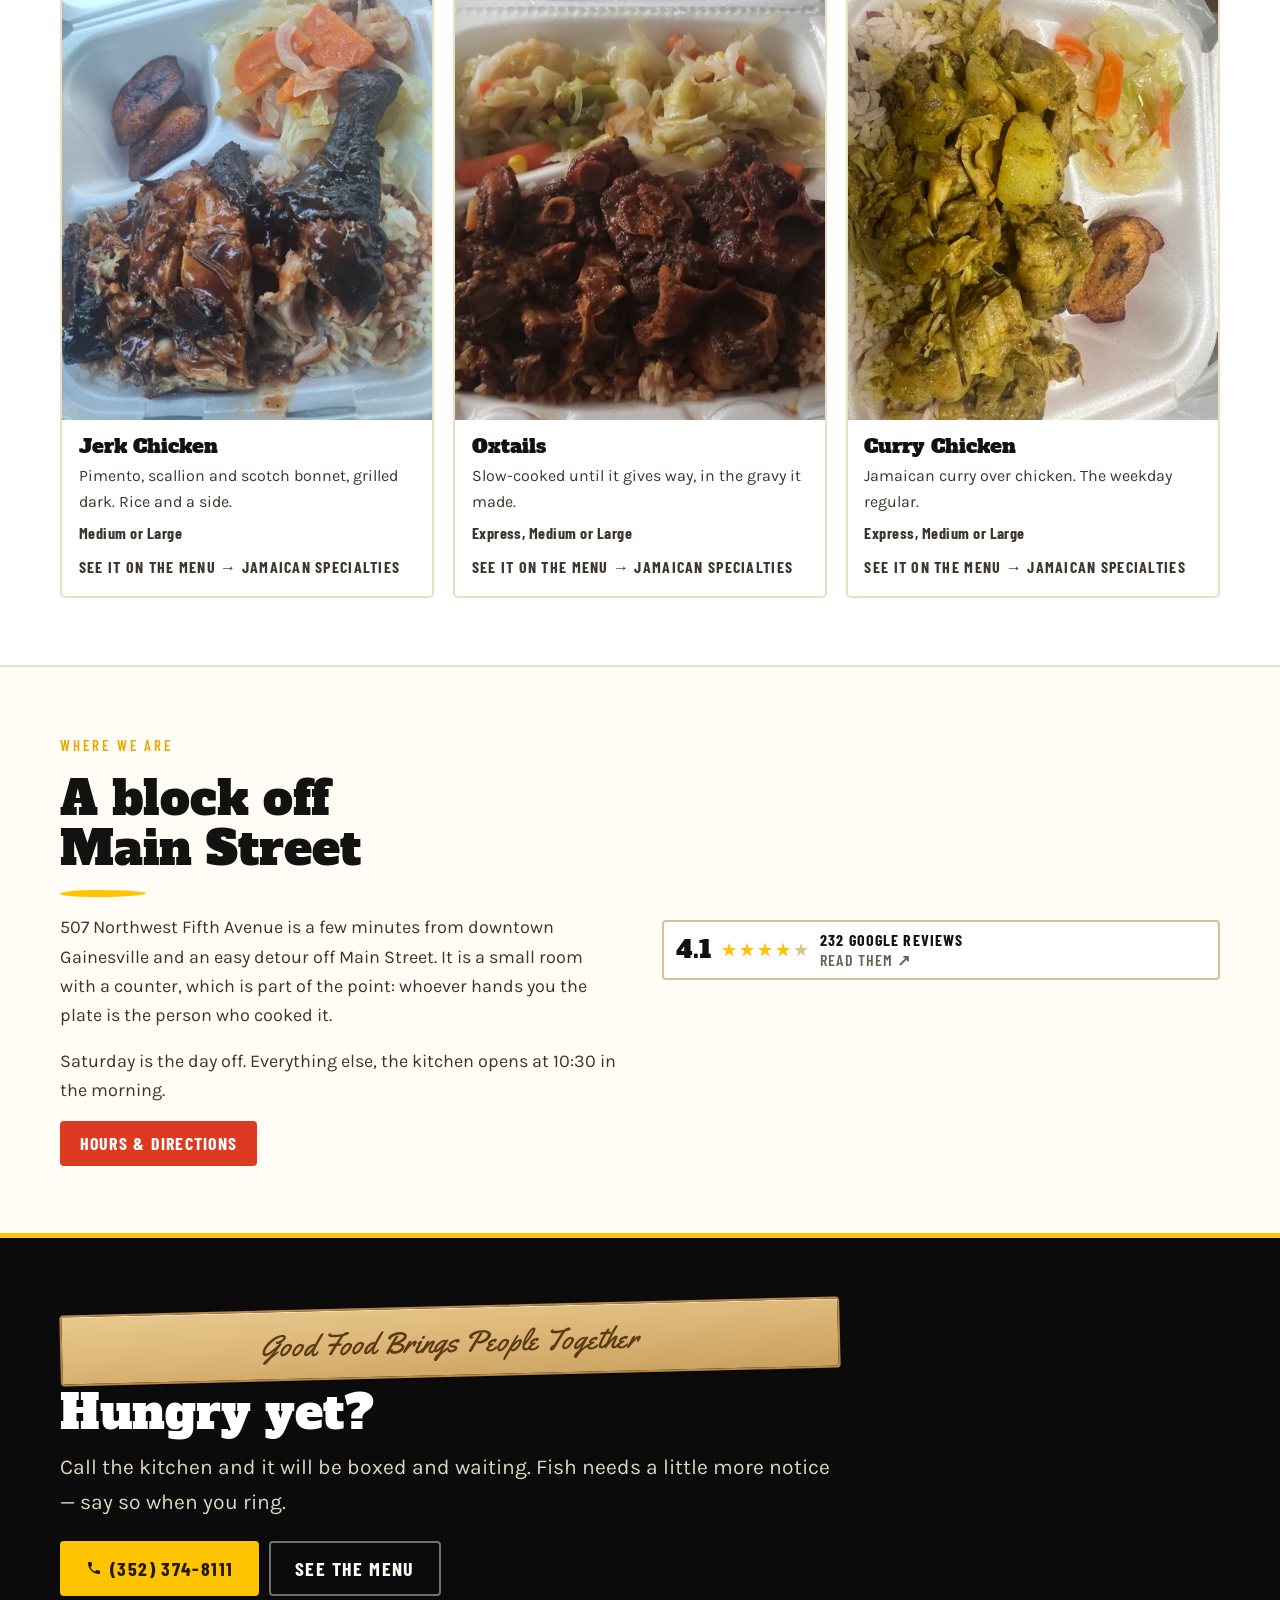
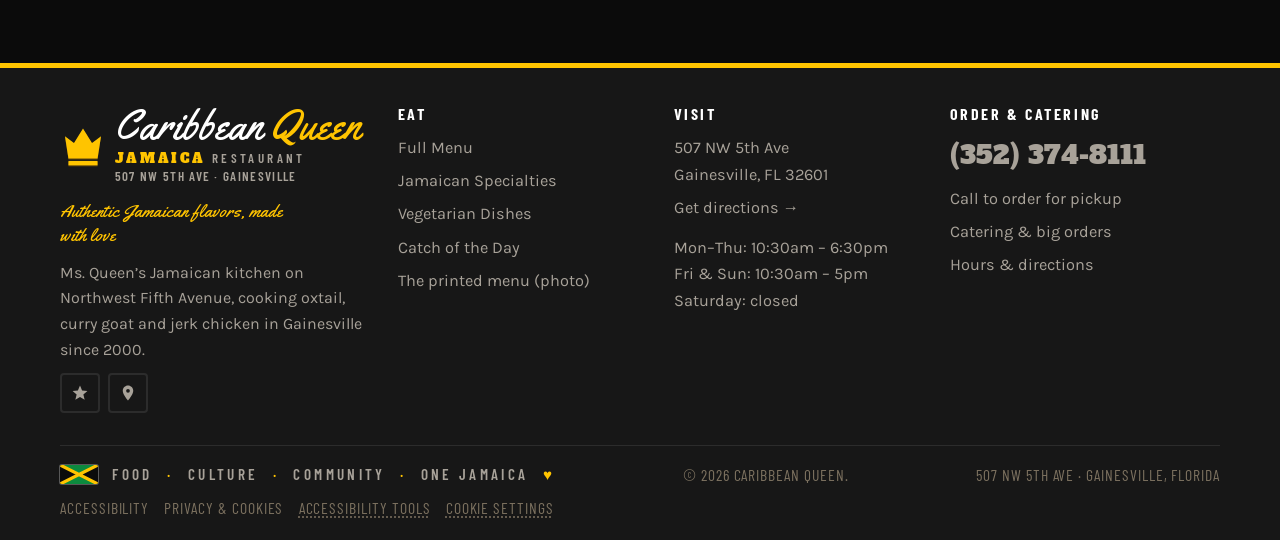
==== commit c277fd80: "Retheme to the printed menu card; add the Jamaican flag; drop prices The restaurant supplied a photo" ====
--- a/about.html
+++ b/about.html
@@ -6,39 +6,53 @@
 <meta name="description" content="The story behind Caribbean Queen: Valerie Phillips opened Gainesville&#x27;s first Jamaican restaurant in 2000, and still cooks it with spices brought from home.">
 <style>:root{padding-top:env(safe-area-inset-top,0px);padding-bottom:env(safe-area-inset-bottom,0px);color-scheme:light}html{-webkit-text-size-adjust:100%}[hidden]{display:none!important}</style>
 <title>Ms. Queen's Kitchen</title>
-<link rel="preconnect" href="https://fonts.googleapis.com"><link rel="preconnect" href="https://fonts.gstatic.com" crossorigin><link rel="stylesheet" href="https://fonts.googleapis.com/css2?family=Alfa+Slab+One&family=Barlow+Condensed:wght@500;600;700&family=Karla:wght@400;500;700&display=swap">
+<link rel="preconnect" href="https://fonts.googleapis.com"><link rel="preconnect" href="https://fonts.gstatic.com" crossorigin><link rel="stylesheet" href="https://fonts.googleapis.com/css2?family=Alfa+Slab+One&family=Yellowtail&family=Barlow+Condensed:wght@500;600;700&family=Karla:wght@400;500;700&display=swap">
 <style>
-/* Layout: a Jamaican counter menu board — charcoal panels, gold hairlines, and the
-   category colours of the board itself (red specialties, green vegetarian and juice,
-   blue fish and sodas, gold patties). Palette: scotch-bonnet gold, pepper red, callaloo
-   green, tropical blue, and the char of the jerk grill. */
+/* Theme: Caribbean Queen's own printed menu card — white paper, gold brush strokes
+   behind every heading, Jamaican flag green and black, with hibiscus red and sea blue
+   for accents. Headings sit on a painted gold band the way the card's sections do. */
 :root{
-  --bg:#FDF8EE; --surface:#FFFFFF; --sunk:#F6EEDD;
-  --ink:#17140F; --ink-soft:#423A2D; --muted:#6F6454;
-  --line:#E7DCC5; --line-strong:#CFBF9D;
-  --gold:#C77A06; --gold-bright:#F0A81C; --red:#C32718; --green:#3F8524; --blue:#1F6E9E;
-  --char:#15120D; --char-2:#211C14; --char-line:#352D20; --char-ink:#F7F0E1; --char-muted:#A89B84;
+  --bg:#FFFDF5; --surface:#FFFFFF; --sunk:#FFF7DF;
+  --ink:#141210; --ink-soft:#3B372F; --muted:#6B6456;
+  --line:#EADFC0; --line-strong:#D6C48F;
+
+  /* Jamaican flag + the card's own inks */
+  --gold:#E8A800; --gold-bright:#FFC400; --gold-band:#FFE24D; --gold-deep:#B07A00;
+  --band-ink:#141210;
+  --green:#0C8A3E; --green-deep:#07632B; --leaf:#4FA82B;
+  --red:#DE3A22; --blue:#1C9FB8;
+
+  --char:#0B0B0B; --char-2:#171717; --char-line:#2C2C2C;
+  --char-ink:#FFFDF5; --char-muted:#A8A299;
+
   --f-display:"Alfa Slab One",Georgia,"Times New Roman",serif;
+  --f-script:"Yellowtail","Segoe Script","Brush Script MT",cursive;
   --f-cond:"Barlow Condensed","Arial Narrow",Helvetica,sans-serif;
   --f-body:"Karla","Helvetica Neue",Arial,sans-serif;
   --wrap:1200px;
 }
 @media (prefers-color-scheme: dark){
   :root:not([data-theme="light"]){
-    --bg:#141108; --surface:#1E1810; --sunk:#191409;
-    --ink:#F7F0E1; --ink-soft:#DED4BF; --muted:#A79B83;
-    --line:#2F2718; --line-strong:#473D25;
-    --gold:#FFC149; --gold-bright:#FFC149; --red:#FF7057; --green:#84CC5F; --blue:#64B6E2;
-    --char:#0C0A06; --char-2:#171309; --char-line:#2B2417; --char-ink:#F7F0E1; --char-muted:#A89B84;
+    --bg:#0E0E0C; --surface:#181815; --sunk:#141412;
+    --ink:#FFFDF5; --ink-soft:#E3DED0; --muted:#A8A196;
+    --line:#2A2A26; --line-strong:#423F36;
+    --gold:#FFC400; --gold-bright:#FFD64A; --gold-band:#FFC400; --gold-deep:#FFC400;
+    --band-ink:#141210;
+    --green:#3FC46F; --green-deep:#2FA458; --leaf:#7FD24F;
+    --red:#FF7057; --blue:#5CCBE0;
+    --char:#070707; --char-2:#121212; --char-line:#262626;
     color-scheme:dark;
   }
 }
 :root[data-theme="dark"]{
-  --bg:#141108; --surface:#1E1810; --sunk:#191409;
-  --ink:#F7F0E1; --ink-soft:#DED4BF; --muted:#A79B83;
-  --line:#2F2718; --line-strong:#473D25;
-  --gold:#FFC149; --gold-bright:#FFC149; --red:#FF7057; --green:#84CC5F; --blue:#64B6E2;
-  --char:#0C0A06; --char-2:#171309; --char-line:#2B2417; --char-ink:#F7F0E1; --char-muted:#A89B84;
+  --bg:#0E0E0C; --surface:#181815; --sunk:#141412;
+  --ink:#FFFDF5; --ink-soft:#E3DED0; --muted:#A8A196;
+  --line:#2A2A26; --line-strong:#423F36;
+  --gold:#FFC400; --gold-bright:#FFD64A; --gold-band:#FFC400; --gold-deep:#FFC400;
+    --band-ink:#141210;
+  --green:#3FC46F; --green-deep:#2FA458; --leaf:#7FD24F;
+  --red:#FF7057; --blue:#5CCBE0;
+  --char:#070707; --char-2:#121212; --char-line:#262626;
   color-scheme:dark;
 }
 
@@ -61,8 +75,8 @@
 .prose{display:flex;flex-direction:column;gap:1.05rem;max-width:66ch;color:var(--ink-soft)}
 
 /* ---- top strip ---- */
-.util{background:var(--char);color:var(--char-muted);border-bottom:1px solid var(--char-line);font-family:var(--f-cond);font-size:.98rem;letter-spacing:.03em}
-.util__in{display:flex;flex-wrap:wrap;align-items:center;gap:.3rem 1.3rem;padding-block:.5rem}
+.util{position:relative;background:var(--char);color:var(--char-muted);border-bottom:1px solid var(--char-line);font-family:var(--f-cond);font-size:.98rem;letter-spacing:.03em}
+.util__in{display:flex;flex-wrap:wrap;align-items:center;gap:.3rem 1.3rem;padding-block:.5rem;padding-right:62px}
 .util__i{display:flex;align-items:center;gap:.4rem}
 .util__i svg{width:14px;height:14px;fill:currentColor;opacity:.8;flex:none}
 .util__sp{flex:1 1 auto}
@@ -77,16 +91,45 @@
 .mast__in{display:flex;align-items:center;gap:1rem;padding-block:.6rem}
 .brand{display:flex;align-items:center;flex:none;text-decoration:none;gap:.6rem}
 .brand img{height:80px;width:auto}
-.brandmark{display:flex;align-items:center;gap:.6rem}
-.brandmark svg{width:40px;height:40px;fill:var(--gold-bright);flex:none}
+.brandmark{display:flex;align-items:center;gap:.55rem}
+.brandmark svg.crown{width:34px;height:34px;fill:var(--gold-bright);flex:none;
+  filter:drop-shadow(0 1px 0 rgba(176,122,0,.5))}
 .brandmark__t{display:flex;flex-direction:column;line-height:1;min-width:0}
-.brandmark__k{font-family:var(--f-cond);font-size:.84rem;font-weight:700;letter-spacing:.34em;text-transform:uppercase;color:var(--gold)}
-.brandmark__n{font-family:var(--f-display);font-size:1.78rem;color:var(--ink);padding-top:.16rem}
-.brandmark__s{font-family:var(--f-cond);font-size:.82rem;font-weight:600;letter-spacing:.1em;text-transform:uppercase;color:var(--muted);padding-top:.3rem}
-.foot__brand .brandmark svg{width:52px;height:52px}
-.foot__brand .brandmark__n{color:var(--char-ink);font-size:2.1rem}
-.foot__brand .brandmark__k{font-size:.92rem}
+.brandmark__k{font-family:var(--f-script);font-size:1.95rem;line-height:.98;color:var(--green);
+  white-space:nowrap}
+.brandmark__k b{font-weight:400;color:var(--gold)}
+.brandmark__n{font-family:var(--f-display);font-size:.82rem;letter-spacing:.2em;
+  text-transform:uppercase;color:var(--green-deep);padding-top:.3rem}
+.brandmark__n i{font-style:normal;font-family:var(--f-cond);font-weight:600;
+  letter-spacing:.26em;color:var(--ink-soft)}
+.brandmark__s{font-family:var(--f-cond);font-size:.82rem;font-weight:600;letter-spacing:.1em;
+  text-transform:uppercase;color:var(--muted);padding-top:.34rem}
+.foot__brand .brandmark svg.crown{width:46px;height:46px}
+.foot__brand .brandmark__k{font-size:2.6rem;color:#fff}
+.foot__brand .brandmark__k b{color:var(--gold-bright)}
+.foot__brand .brandmark__n{color:var(--gold-bright)}
+.foot__brand .brandmark__n i{color:var(--char-muted)}
 .foot__brand .brandmark__s{color:var(--char-muted)}
+
+/* ---- Jamaican flag, top right of every page ---- */
+.flag{width:38px;height:19px;flex:none;border-radius:2px;display:block;
+  box-shadow:0 0 0 1px rgba(255,255,255,.28)}
+.util__flag{position:absolute;top:7px;right:20px;display:flex;align-items:center;gap:.5rem}
+.util__flag b{position:absolute;width:1px;height:1px;overflow:hidden;clip-path:inset(50%)}
+
+/* ---- script accents taken off the card ---- */
+.script{font-family:var(--f-script);color:var(--green);font-size:1.45rem;line-height:1.3}
+.sec--char .script{color:var(--gold-bright)}
+.foot__brand .script{font-size:1.14rem;color:var(--gold-bright);max-width:26ch}
+.hero .script{color:var(--gold-bright)}
+.signboard{display:inline-block;font-family:var(--f-script);font-size:clamp(1.3rem,2.6vw,1.9rem);
+  color:#5A3A12;background:linear-gradient(177deg,#E8C98E,#D9B374 55%,#C9A05E);
+  border:2px solid #B8884A;border-radius:4px;padding:.55rem 1.5rem;transform:rotate(-1.4deg);
+  box-shadow:0 3px 0 rgba(0,0,0,.16),inset 0 1px 0 rgba(255,255,255,.5);text-align:center}
+.oneja{display:flex;flex-wrap:wrap;gap:.45rem .9rem;align-items:center;
+  font-family:var(--f-cond);font-weight:600;font-size:.95rem;letter-spacing:.22em;
+  text-transform:uppercase;color:var(--char-muted)}
+.oneja i{font-style:normal;color:var(--gold-bright)}
 .mast__sp{flex:1 1 auto}
 .nav{display:flex;align-items:center;gap:.1rem}
 .nav a{font-family:var(--f-cond);font-size:1.18rem;font-weight:600;text-transform:uppercase;letter-spacing:.06em;color:var(--ink-soft);text-decoration:none;padding:.5rem .66rem;border-bottom:3px solid transparent;white-space:nowrap}
@@ -112,22 +155,24 @@
 /* ---- hero ---- */
 .hero{color:var(--char-ink);position:relative;overflow:hidden;
   background:
-    radial-gradient(115% 85% at 6% 0%, rgba(195,39,24,.34) 0%, rgba(195,39,24,0) 56%),
-    radial-gradient(85% 80% at 100% 104%, rgba(240,168,28,.15) 0%, rgba(240,168,28,0) 58%),
+    linear-gradient(109deg, rgba(255,196,0,0) 46.5%, rgba(255,196,0,.16) 48%,
+                            rgba(255,196,0,.16) 52%, rgba(255,196,0,0) 53.5%),
+    radial-gradient(105% 86% at 4% -8%, rgba(12,138,62,.42) 0%, rgba(12,138,62,0) 58%),
+    radial-gradient(90% 82% at 100% 106%, rgba(12,138,62,.30) 0%, rgba(12,138,62,0) 60%),
     var(--char);
-  border-top:5px solid var(--red);
+  border-top:5px solid var(--green);
   border-bottom:5px solid var(--gold-bright)}
 .hero__in{display:grid;grid-template-columns:1.1fr .9fr;gap:clamp(1.5rem,3.6vw,3rem);align-items:center;padding-block:clamp(2.3rem,5vw,4rem)}
 .hero__body{display:flex;flex-direction:column;gap:1.05rem;align-items:flex-start;min-width:0}
 .hero h1{color:#fff}
 .hero h1 em{font-style:normal;color:var(--gold-bright)}
-.hero .lede{color:#E4DBC7}
+.hero .lede{color:#E6E1D4}
 .hero__act{display:flex;flex-wrap:wrap;gap:.6rem;padding-top:.25rem}
-.hero__badge{display:inline-flex;align-items:center;gap:.5rem;font-family:var(--f-cond);font-size:.95rem;letter-spacing:.14em;text-transform:uppercase;color:var(--gold-bright);border:1px solid rgba(240,168,28,.5);padding:.35rem .7rem;border-radius:3px}
+.hero__badge{display:inline-flex;align-items:center;gap:.5rem;font-family:var(--f-cond);font-size:.95rem;letter-spacing:.14em;text-transform:uppercase;color:var(--gold-bright);border:1px solid rgba(255,196,0,.5);padding:.35rem .7rem;border-radius:3px}
 .hero__fig{margin:0;min-width:0;position:relative;padding-right:11px;padding-bottom:11px}
 .hero__fig img{width:100%;border:4px solid var(--gold-bright);border-radius:6px;
   box-shadow:11px 11px 0 var(--red)}
-.hero__tag{position:absolute;bottom:-14px;left:-10px;background:var(--red);color:#fff;font-family:var(--f-display);font-size:1.05rem;padding:.38rem .8rem;border-radius:3px;transform:rotate(-2.5deg)}
+.hero__tag{position:absolute;bottom:-14px;left:-10px;background:var(--green);color:#fff;font-family:var(--f-display);font-size:1.05rem;padding:.38rem .8rem;border-radius:3px;transform:rotate(-2.5deg)}
 
 /* page header */
 .phead{color:var(--char-ink);
@@ -141,9 +186,9 @@
 .phead .lede{color:#E4DBC7}
 
 /* ---- strips & sections ---- */
-.strip{background:var(--red);color:#fff;border-bottom:3px solid var(--char)}
+.strip{background:var(--green);color:#fff;border-bottom:3px solid var(--char)}
 .strip__in{display:flex;flex-wrap:wrap;gap:.5rem 2rem;padding-block:.85rem;align-items:center;justify-content:center;font-family:var(--f-cond);font-size:1.12rem;font-weight:600;letter-spacing:.06em;text-transform:uppercase;text-align:center}
-.strip__in b{color:#FFD98A;font-weight:700}
+.strip__in b{color:var(--gold-bright);font-weight:700}
 .sec{padding-block:clamp(2.5rem,5.4vw,4.2rem);scroll-margin-top:5.5rem}
 .sec--surface{background:var(--surface);border-block:2px solid var(--line)}
 .sec--char{background:var(--char);color:var(--char-ink)}
@@ -151,7 +196,7 @@
 .sec--char .prose,.sec--char .lede{color:#DDD3BE}
 .sechead{display:flex;flex-direction:column;gap:.55rem;align-items:flex-start;margin-bottom:1.8rem;max-width:60ch}
 .sechead--row{flex-direction:row;justify-content:space-between;align-items:flex-end;max-width:none;gap:1.2rem;flex-wrap:wrap}
-.rule{height:4px;width:64px;background:var(--gold-bright);border:0;margin:0}
+.rule{height:7px;width:86px;border:0;margin:0;background:var(--gold-bright);border-radius:40% 60% 55% 45%/60% 45% 55% 40%}
 
 .grid{display:grid;gap:1.15rem}
 .grid--3{grid-template-columns:repeat(3,1fr)}
@@ -208,19 +253,20 @@
   border-radius:3px;padding:.34rem .7rem}
 .menujump a:hover{border-color:var(--gold-bright);color:var(--gold)}
 .mcat{margin-bottom:2.3rem;scroll-margin-top:5.5rem}
-.mcat__h{display:flex;align-items:baseline;gap:.8rem;flex-wrap:wrap;background:var(--cat,var(--char));color:#fff;
-  padding:.6rem 1rem;border-radius:4px 4px 0 0}
-.mcat__h h2{font-size:clamp(1.5rem,3vw,2.1rem);color:#fff}
-.mcat__h span{font-family:var(--f-cond);font-size:1rem;letter-spacing:.1em;text-transform:uppercase;color:rgba(255,255,255,.82)}
+.mcat__h{display:flex;align-items:baseline;gap:.2rem .9rem;flex-wrap:wrap;background:var(--surface);border:2px solid var(--line);border-bottom:0;border-radius:5px 5px 0 0;padding:1.05rem 1.1rem .9rem;position:relative}
+.mcat__h::before{content:"";position:absolute;left:0;top:0;bottom:0;width:7px;background:var(--cat,var(--green))}
+.mcat__h h2{font-size:clamp(1.45rem,2.9vw,2rem);color:var(--band-ink);position:relative;z-index:1;display:inline-block;padding:.12em .4em .14em;margin-left:-.12em}
+.mcat__h h2::before{content:"";position:absolute;inset:.02em -.02em .04em 0;z-index:-1;background:var(--gold-band);border-radius:46% 54% 50% 50%/58% 46% 54% 42%}
+.mcat__h span{flex:1 1 14rem;font-family:var(--f-body);font-size:1rem;letter-spacing:0;text-transform:none;color:var(--ink-soft)}
+.mcat__tag{font-family:var(--f-script);font-size:1.3rem;color:var(--cat,var(--green));letter-spacing:0;text-transform:none;flex:none;transform:rotate(-2deg)}
 .mcat__body{border:2px solid var(--line);border-top:0;border-radius:0 0 4px 4px;background:var(--surface)}
 .item{display:grid;grid-template-columns:1fr auto;gap:.3rem 1.2rem;padding:1rem 1.1rem;border-top:1px solid var(--line)}
 .item:first-child{border-top:0}
-.item__n{font-family:var(--f-display);font-size:1.14rem;line-height:1.25;color:var(--ink);display:flex;align-items:baseline;gap:.45rem;flex-wrap:wrap}
-.item__star{color:var(--gold-bright);font-size:.95rem}
+.item__n{font-family:var(--f-display);font-size:1.1rem;line-height:1.25;color:var(--ink);display:flex;align-items:baseline;gap:.45rem;flex-wrap:wrap}
+.item__star{color:var(--gold);font-size:.95rem}
 .item__d{grid-column:1;color:var(--ink-soft);font-size:1rem;max-width:60ch}
-.item__p{grid-column:2;grid-row:1/span 2;text-align:right;font-family:var(--f-cond);font-weight:700;font-size:1.1rem;
-  color:var(--red);white-space:nowrap;font-variant-numeric:tabular-nums;letter-spacing:.02em;line-height:1.4}
-.item__p i{display:block;font-style:normal;color:var(--muted);font-weight:600;font-size:.95rem}
+.item__p{grid-column:2;grid-row:1/span 2;text-align:right;display:flex;flex-wrap:wrap;justify-content:flex-end;align-content:start;gap:.3rem;max-width:15rem}
+.item__p i{font-style:normal;font-family:var(--f-cond);font-weight:600;font-size:.88rem;letter-spacing:.09em;text-transform:uppercase;color:var(--green-deep);background:var(--sunk);border:1px solid var(--line-strong);border-radius:99px;padding:.1rem .52rem;white-space:nowrap}
 .item__note{grid-column:1;font-family:var(--f-cond);font-size:.98rem;letter-spacing:.07em;text-transform:uppercase;color:var(--red);font-weight:600}
 .legend{display:flex;flex-wrap:wrap;gap:.5rem 1.4rem;padding:1rem 1.1rem;background:var(--sunk);border:2px dashed var(--line-strong);
   border-radius:4px;font-size:1rem;color:var(--ink-soft)}
@@ -312,9 +358,9 @@
 }
 @media (max-width:900px){
   .foot__grid{grid-template-columns:1fr 1fr;gap:1.6rem}
-  .brandmark svg{width:32px;height:32px}
-  .brandmark__n{font-size:1.48rem}
-  .brandmark__k{font-size:.74rem;letter-spacing:.28em}
+  .brandmark svg.crown{width:28px;height:28px}
+  .brandmark__k{font-size:1.6rem}
+  .brandmark__n{font-size:.72rem;letter-spacing:.17em}
   .grid--3{grid-template-columns:repeat(2,1fr)}
   .hero__in{grid-template-columns:1fr}
   .hero__fig{order:-1}
@@ -602,9 +648,10 @@
   <span class="util__sp"></span>
   <span class="util__i">Dine in &middot; Takeout</span>
   <a class="util__ph" href="tel:+13523748111"><svg viewBox="0 0 24 24" aria-hidden="true"><path d="M6.6 10.8c1.4 2.8 3.8 5.1 6.6 6.6l2.2-2.2c.3-.3.7-.4 1-.2 1.1.4 2.3.6 3.6.6.6 0 1 .4 1 1V20c0 .6-.4 1-1 1-9.4 0-17-7.6-17-17 0-.6.4-1 1-1h3.5c.6 0 1 .4 1 1 0 1.2.2 2.4.6 3.6.1.4 0 .7-.2 1l-2.3 2.2z"/></svg> (352) 374-8111</a>
+  <span class="util__flag"><b>One Jamaica</b><svg class="flag" viewBox="0 0 24 12" role="img" aria-label="Flag of Jamaica"><path d="M0 0h24v12H0z" fill="#FFC400"/><path d="M0 0h24l-12 6z" fill="#0C8A3E"/><path d="M0 12h24l-12-6z" fill="#0C8A3E"/><path d="M0 0v12l12-6z" fill="#0B0B0B"/><path d="M24 0v12l-12-6z" fill="#0B0B0B"/><path d="M0 0 24 12M0 12 24 0" stroke="#FFC400" stroke-width="2.1" fill="none"/></svg></span>
 </div></div>
 <header class="mast"><div class="wrap mast__in">
-  <a class="brand" href="index.html" aria-label="Caribbean Queen &mdash; home"><span class="brandmark"><svg viewBox="0 0 24 24" aria-hidden="true"><path d="M2.6 7.4 7.3 11 12 3.4 16.7 11l4.7-3.6L19.6 19H4.4L2.6 7.4z"/><path d="M4.4 20.3h15.2v2.3H4.4z"/></svg><span class="brandmark__t"><span class="brandmark__k">Caribbean</span><span class="brandmark__n">Queen</span></span></span></a>
+  <a class="brand" href="index.html" aria-label="Caribbean Queen &mdash; home"><span class="brandmark"><svg class="crown" viewBox="0 0 24 24" aria-hidden="true"><path d="M2.6 7.4 7.3 11 12 3.4 16.7 11l4.7-3.6L19.6 19H4.4L2.6 7.4z"/><path d="M4.4 20.3h15.2v2.3H4.4z"/></svg><span class="brandmark__t"><span class="brandmark__k">Caribbean <b>Queen</b></span><span class="brandmark__n">Jamaica <i>Restaurant</i></span></span></span></a>
   <span class="mast__sp"></span>
   <button class="navtoggle" id="navtoggle" aria-expanded="false" aria-controls="nav"><svg viewBox="0 0 24 24" aria-hidden="true"><path d="M3 6h18v2H3zm0 5h18v2H3zm0 5h18v2H3z"/></svg> Menu</button>
   <nav class="nav" id="nav" aria-label="Main"><a href="index.html">Home</a><a href="menu.html">Menu</a><a href="about.html" aria-current="page">Our Story</a><a href="catering.html">Catering</a><a href="visit.html">Visit</a></nav>
@@ -630,7 +677,7 @@
           calling her <strong>Ms. Queen</strong>, and that is how most of Gainesville knows her
           now. She and her husband Errol own the place and cook every dish in it.</p>
         <p>The cooking is the cooking she grew up with. Oxtail and curry goat stewed down until
-          they give way. Jerk chicken marinated and grilled dark. Brown stew, escoviche, callaloo,
+          they give way. Jerk chicken marinated and grilled dark. Brown stew, escovitch, callaloo,
           rice and peas, fried plantain. Nothing reinvented and nothing fused.</p>
         <p>The one thing she will not compromise on is seasoning. The herbs and spices are not
           bought from a local supplier &mdash; she goes home to Jamaica and brings them back.
@@ -652,18 +699,18 @@
 </div></section>
 
 <section class="sec sec--surface"><div class="wrap">
-  <div class="sechead"><p class="eyebrow">What that looks like</p><h2>Straight off the board</h2><hr class="rule"></div>
+  <div class="sechead"><p class="eyebrow">What that looks like</p><h2>Straight off the menu</h2><hr class="rule"></div>
   <div class="grid grid--3"><a class="dish" href="menu.html#specialties">
   <img src="img/Jerk-Chicken.jpg" alt="Jerk Chicken at Caribbean Queen" loading="lazy">
-  <div class="dish__b"><h3>Jerk Chicken</h3><p>Pimento, scallion and scotch bonnet, grilled dark. Rice and a side.</p><p class="dish__price">from $8.99</p>
+  <div class="dish__b"><h3>Jerk Chicken</h3><p>Pimento, scallion and scotch bonnet, grilled dark. Rice and a side.</p><p class="dish__price">Medium or Large</p>
     <p class="dish__go">See it on the menu &rarr; Jamaican Specialties</p></div>
 </a><a class="dish" href="menu.html#specialties">
   <img src="img/Oxtails.jpg" alt="Oxtails at Caribbean Queen" loading="lazy">
-  <div class="dish__b"><h3>Oxtails</h3><p>Slow-cooked until it gives way, in the gravy it made.</p><p class="dish__price">from $7.75</p>
+  <div class="dish__b"><h3>Oxtails</h3><p>Slow-cooked until it gives way, in the gravy it made.</p><p class="dish__price">Express, Medium or Large</p>
     <p class="dish__go">See it on the menu &rarr; Jamaican Specialties</p></div>
 </a><a class="dish" href="menu.html#specialties">
   <img src="img/Curry-Chicken.jpg" alt="Curry Chicken at Caribbean Queen" loading="lazy">
-  <div class="dish__b"><h3>Curry Chicken</h3><p>Jamaican curry over chicken, and the cheapest full plate on the board.</p><p class="dish__price">from $6.75</p>
+  <div class="dish__b"><h3>Curry Chicken</h3><p>Jamaican curry over chicken. The weekday regular.</p><p class="dish__price">Express, Medium or Large</p>
     <p class="dish__go">See it on the menu &rarr; Jamaican Specialties</p></div>
 </a></div>
 </div></section>
@@ -688,7 +735,8 @@
 </main>
 <section class="sec sec--char" style="border-top:5px solid var(--gold-bright)">
   <div class="wrap" style="display:flex;flex-wrap:wrap;gap:1.4rem;align-items:center;justify-content:space-between">
-    <div style="display:flex;flex-direction:column;gap:.6rem;min-width:0">
+    <div style="display:flex;flex-direction:column;gap:.75rem;min-width:0">
+      <p class="signboard">Good Food Brings People Together</p>
       <h2>Hungry yet?</h2>
       <p class="lede">Call the kitchen and it will be boxed and waiting. Fish needs a little
         more notice &mdash; say so when you ring.</p>
@@ -702,7 +750,8 @@
 <footer class="foot"><div class="wrap">
   <div class="foot__grid">
     <div class="foot__brand">
-      <span class="brandmark"><svg viewBox="0 0 24 24" aria-hidden="true"><path d="M2.6 7.4 7.3 11 12 3.4 16.7 11l4.7-3.6L19.6 19H4.4L2.6 7.4z"/><path d="M4.4 20.3h15.2v2.3H4.4z"/></svg><span class="brandmark__t"><span class="brandmark__k">Caribbean</span><span class="brandmark__n">Queen</span><span class="brandmark__s">Jamaican kitchen &middot; Gainesville</span></span></span>
+      <span class="brandmark"><svg class="crown" viewBox="0 0 24 24" aria-hidden="true"><path d="M2.6 7.4 7.3 11 12 3.4 16.7 11l4.7-3.6L19.6 19H4.4L2.6 7.4z"/><path d="M4.4 20.3h15.2v2.3H4.4z"/></svg><span class="brandmark__t"><span class="brandmark__k">Caribbean <b>Queen</b></span><span class="brandmark__n">Jamaica <i>Restaurant</i></span><span class="brandmark__s">507 NW 5th Ave &middot; Gainesville</span></span></span>
+      <p class="script" style="margin-top:.2rem">Authentic Jamaican flavors, made with love</p>
       <p>Ms. Queen&rsquo;s Jamaican kitchen on Northwest Fifth Avenue, cooking oxtail,
          curry goat and jerk chicken in Gainesville since 2000.</p>
       <div class="social">
@@ -715,7 +764,7 @@
       <li><a href="menu.html#specialties">Jamaican Specialties</a></li>
       <li><a href="menu.html#vegetarian">Vegetarian Dishes</a></li>
       <li><a href="menu.html#fish">Catch of the Day</a></li>
-      <li><a href="menu-board.jpg">The menu board (photo)</a></li>
+      <li><a href="menu-card.jpg">The printed menu (photo)</a></li>
     </ul></div>
     <div><h4>Visit</h4><ul>
       <li>507 NW 5th Ave<br>Gainesville, FL 32601</li>
@@ -733,6 +782,8 @@
     </div>
   </div>
   <div class="foot__base">
+    <span class="oneja"><svg class="flag" viewBox="0 0 24 12" role="img" aria-label="Flag of Jamaica"><path d="M0 0h24v12H0z" fill="#FFC400"/><path d="M0 0h24l-12 6z" fill="#0C8A3E"/><path d="M0 12h24l-12-6z" fill="#0C8A3E"/><path d="M0 0v12l12-6z" fill="#0B0B0B"/><path d="M24 0v12l-12-6z" fill="#0B0B0B"/><path d="M0 0 24 12M0 12 24 0" stroke="#FFC400" stroke-width="2.1" fill="none"/></svg> Food <i>&middot;</i> Culture <i>&middot;</i> Community
+      <i>&middot;</i> One Jamaica <i>&hearts;</i></span>
     <span>&copy; 2026 Caribbean Queen.</span>
     <span>507 NW 5th Ave &middot; Gainesville, Florida</span>
     <span class="foot__legal">
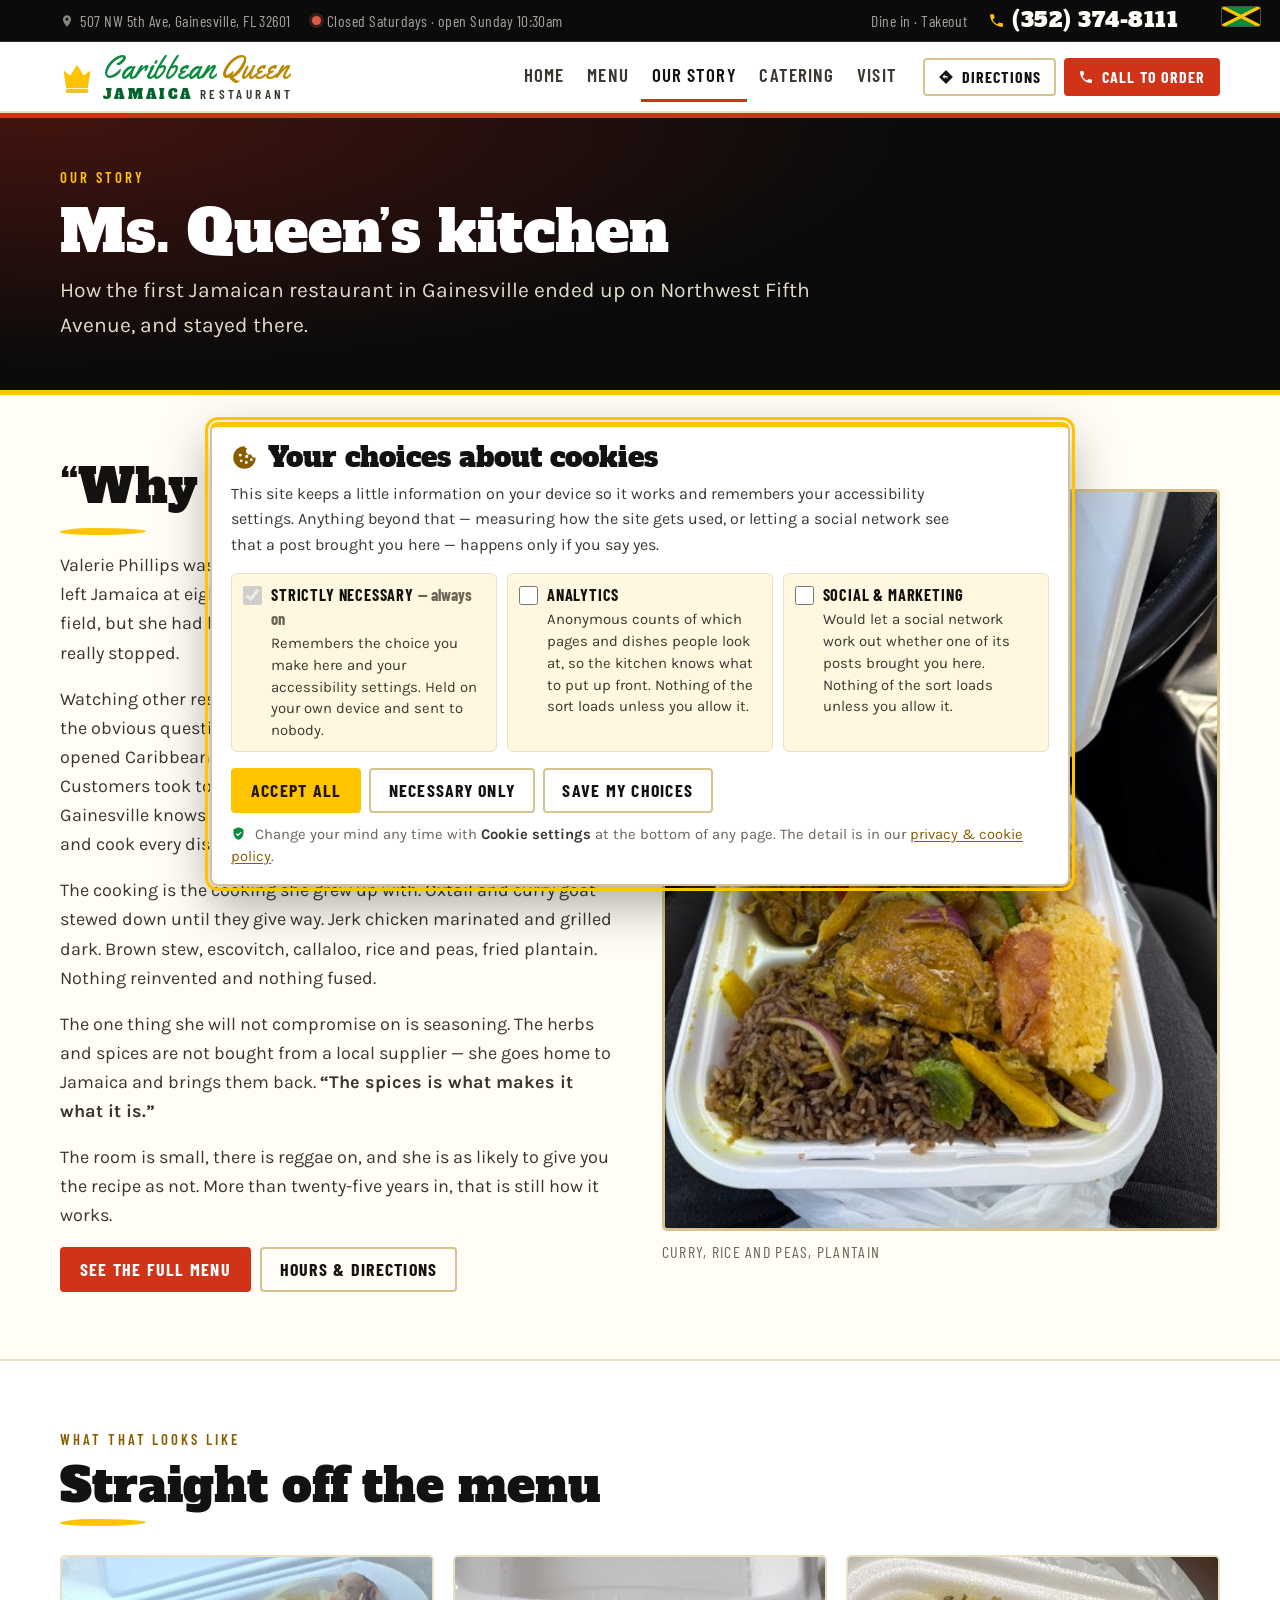
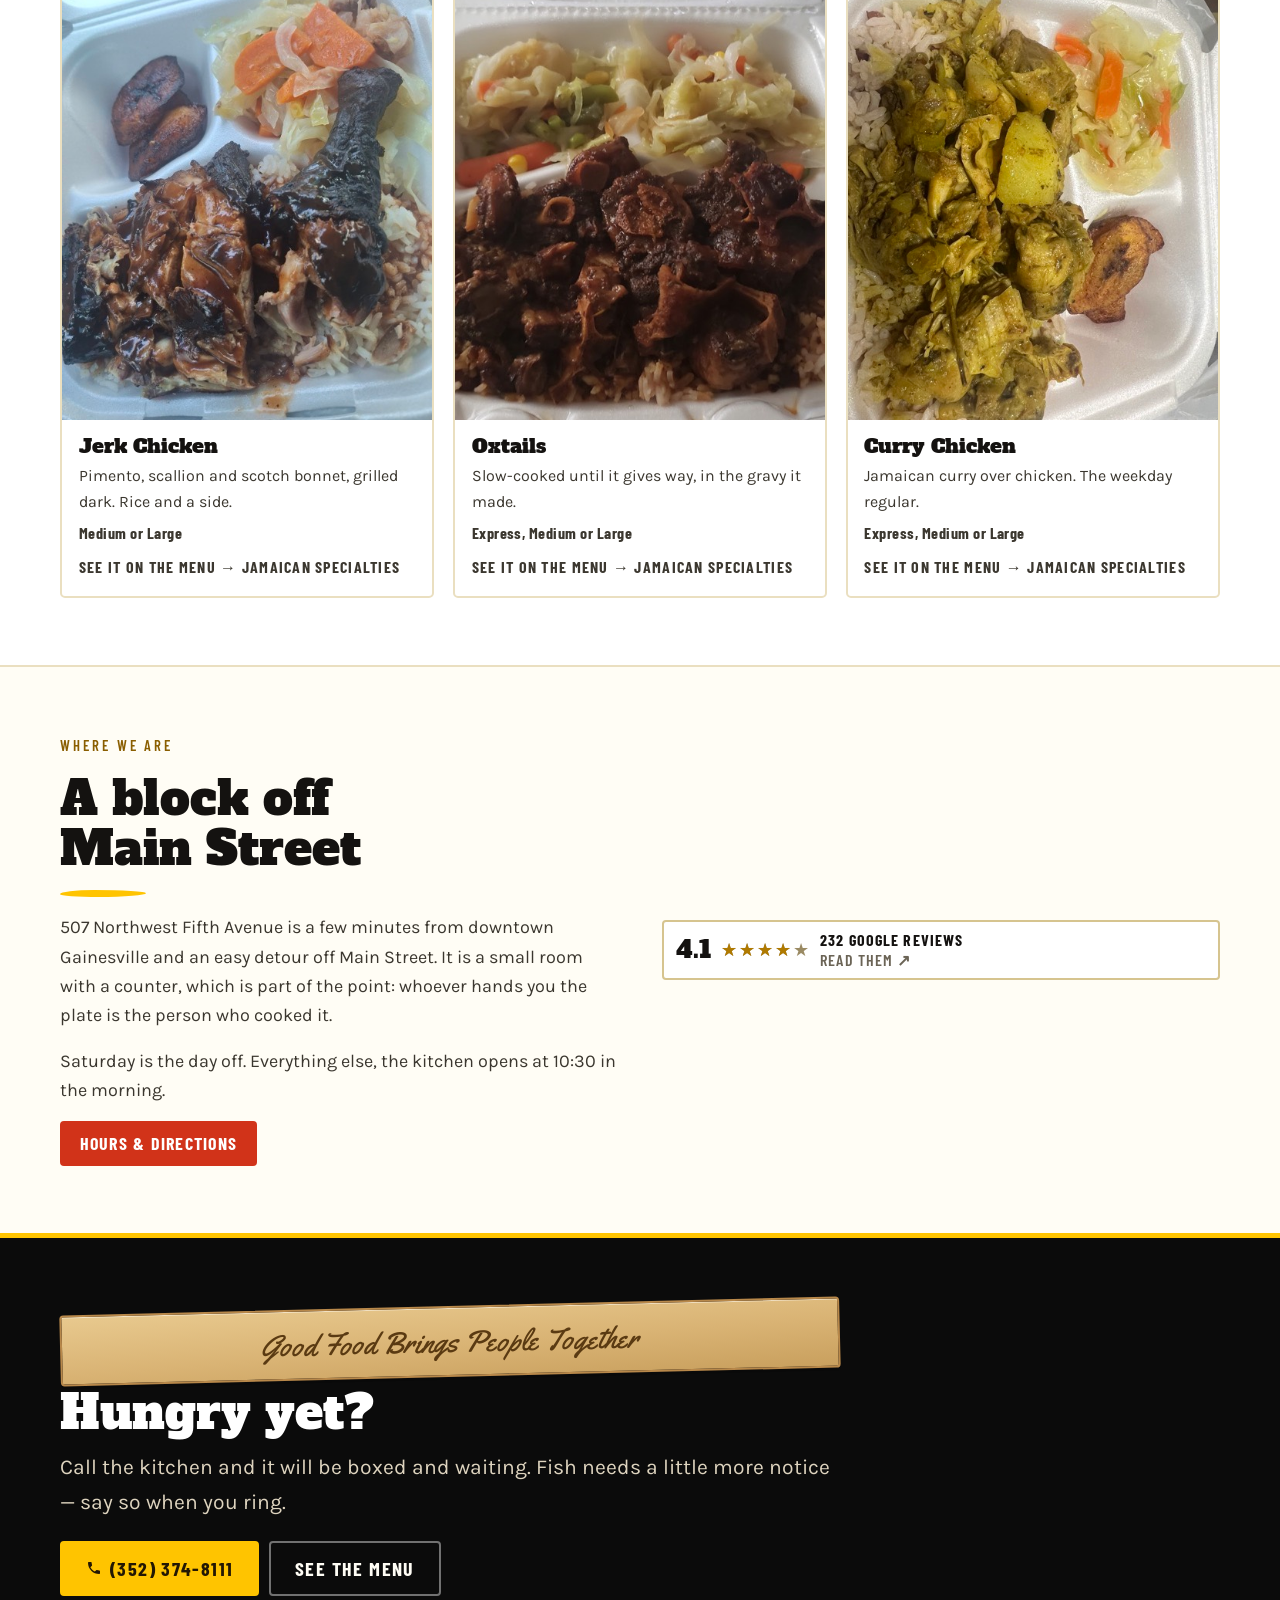
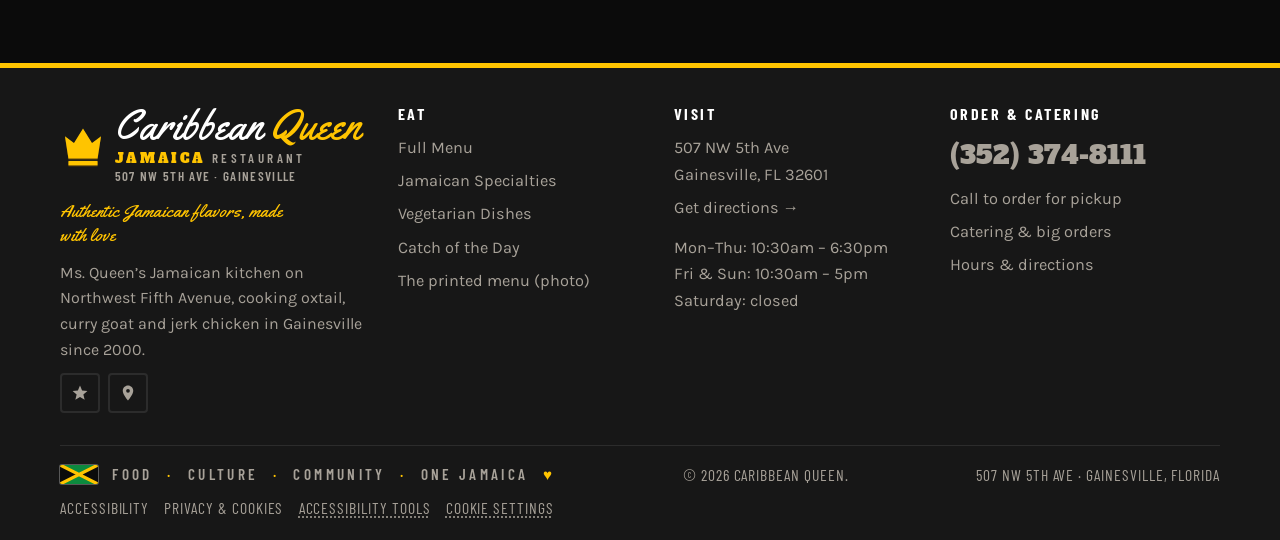
==== commit c4172ce8: "Replace the accessibility panel with an 18-control toolbar, and fix the contrast WAVE found The pane" ====
--- a/about.html
+++ b/about.html
@@ -18,9 +18,17 @@
 
   /* Jamaican flag + the card's own inks */
   --gold:#E8A800; --gold-bright:#FFC400; --gold-band:#FFE24D; --gold-deep:#B07A00;
+  /* --gold is a 2.1:1 fill on a light page, so text and icons use these instead:
+     --gold-text clears 4.5:1 at body size, --gold-disp clears the 3:1 that applies
+     to the wordmark as large-scale text. Both go bright again in dark mode. */
+  --gold-text:#8A5E00; --gold-disp:#BC8700;
   --band-ink:#141210;
   --green:#0C8A3E; --green-deep:#07632B; --leaf:#4FA82B;
-  --red:#DE3A22; --blue:#1C9FB8;
+  /* the green the solid bands are painted with: deep enough to carry white and
+     gold text at 4.5:1, which plain --green is not */
+  --green-band:#07632B;
+  --red:#D13319; --blue:#1C9FB8;
+  --red-text:#D13319;
 
   --char:#0B0B0B; --char-2:#171717; --char-line:#2C2C2C;
   --char-ink:#FFFDF5; --char-muted:#A8A299;
@@ -37,9 +45,12 @@
     --ink:#FFFDF5; --ink-soft:#E3DED0; --muted:#A8A196;
     --line:#2A2A26; --line-strong:#423F36;
     --gold:#FFC400; --gold-bright:#FFD64A; --gold-band:#FFC400; --gold-deep:#FFC400;
+    --gold-text:#FFC400; --gold-disp:#FFC400;
     --band-ink:#141210;
     --green:#3FC46F; --green-deep:#2FA458; --leaf:#7FD24F;
-    --red:#FF7057; --blue:#5CCBE0;
+    --green-band:#10512A;
+    --red:#D13319; --blue:#5CCBE0;
+    --red-text:#FF8A72;
     --char:#070707; --char-2:#121212; --char-line:#262626;
     color-scheme:dark;
   }
@@ -49,17 +60,25 @@
   --ink:#FFFDF5; --ink-soft:#E3DED0; --muted:#A8A196;
   --line:#2A2A26; --line-strong:#423F36;
   --gold:#FFC400; --gold-bright:#FFD64A; --gold-band:#FFC400; --gold-deep:#FFC400;
+  --gold-text:#FFC400; --gold-disp:#FFC400;
     --band-ink:#141210;
   --green:#3FC46F; --green-deep:#2FA458; --leaf:#7FD24F;
-  --red:#FF7057; --blue:#5CCBE0;
+  --green-band:#10512A;
+  --red:#D13319; --blue:#5CCBE0;
+  --red-text:#FF8A72;
   --char:#070707; --char-2:#121212; --char-line:#262626;
   color-scheme:dark;
 }
+
+/* Visually hidden, still read aloud. The accessibility toolbar labels its
+   launcher with this; without it the label renders as text on the page. */
+.vh{position:absolute!important;width:1px;height:1px;padding:0;margin:-1px;
+  overflow:hidden;clip-path:inset(50%);white-space:nowrap;border:0}
 
 *{box-sizing:border-box}
 body{margin:0;background:var(--bg);color:var(--ink);font-family:var(--f-body);font-size:18px;line-height:1.62;-webkit-text-size-adjust:100%}
 img{max-width:100%;display:block;height:auto}
-a{color:var(--gold);text-decoration-thickness:1px;text-underline-offset:2px}
+a{color:var(--gold-text);text-decoration-thickness:1px;text-underline-offset:2px}
 h1,h2,h3,h4{font-family:var(--f-display);font-weight:400;line-height:1.06;margin:0;text-wrap:balance}
 h1{font-size:clamp(2.5rem,6.6vw,4.5rem)}
 h2{font-size:clamp(1.95rem,4.2vw,2.95rem)}
@@ -70,7 +89,7 @@
 .skip{position:absolute;left:-9999px;top:0;background:var(--red);color:#fff;padding:.7rem 1rem;z-index:99}
 .skip:focus{left:8px;top:8px}
 .wrap{width:100%;max-width:var(--wrap);margin-inline:auto;padding-inline:20px}
-.eyebrow{font-family:var(--f-cond);font-size:.92rem;font-weight:600;letter-spacing:.2em;text-transform:uppercase;color:var(--gold)}
+.eyebrow{font-family:var(--f-cond);font-size:.92rem;font-weight:600;letter-spacing:.2em;text-transform:uppercase;color:var(--gold-text)}
 .lede{font-size:clamp(1.14rem,1.9vw,1.32rem);color:var(--ink-soft);max-width:60ch}
 .prose{display:flex;flex-direction:column;gap:1.05rem;max-width:66ch;color:var(--ink-soft)}
 
@@ -97,7 +116,7 @@
 .brandmark__t{display:flex;flex-direction:column;line-height:1;min-width:0}
 .brandmark__k{font-family:var(--f-script);font-size:1.95rem;line-height:.98;color:var(--green);
   white-space:nowrap}
-.brandmark__k b{font-weight:400;color:var(--gold)}
+.brandmark__k b{font-weight:400;color:var(--gold-disp)}
 .brandmark__n{font-family:var(--f-display);font-size:.82rem;letter-spacing:.2em;
   text-transform:uppercase;color:var(--green-deep);padding-top:.3rem}
 .brandmark__n i{font-style:normal;font-family:var(--f-cond);font-weight:600;
@@ -172,7 +191,7 @@
 .hero__fig{margin:0;min-width:0;position:relative;padding-right:11px;padding-bottom:11px}
 .hero__fig img{width:100%;border:4px solid var(--gold-bright);border-radius:6px;
   box-shadow:11px 11px 0 var(--red)}
-.hero__tag{position:absolute;bottom:-14px;left:-10px;background:var(--green);color:#fff;font-family:var(--f-display);font-size:1.05rem;padding:.38rem .8rem;border-radius:3px;transform:rotate(-2.5deg)}
+.hero__tag{position:absolute;bottom:-14px;left:-10px;background:var(--green-band);color:#fff;font-family:var(--f-display);font-size:1.05rem;padding:.38rem .8rem;border-radius:3px;transform:rotate(-2.5deg)}
 
 /* page header */
 .phead{color:var(--char-ink);
@@ -186,13 +205,19 @@
 .phead .lede{color:#E4DBC7}
 
 /* ---- strips & sections ---- */
-.strip{background:var(--green);color:#fff;border-bottom:3px solid var(--char)}
+.strip{background:var(--green-band);color:#fff;border-bottom:3px solid var(--char)}
 .strip__in{display:flex;flex-wrap:wrap;gap:.5rem 2rem;padding-block:.85rem;align-items:center;justify-content:center;font-family:var(--f-cond);font-size:1.12rem;font-weight:600;letter-spacing:.06em;text-transform:uppercase;text-align:center}
 .strip__in b{color:var(--gold-bright);font-weight:700}
 .sec{padding-block:clamp(2.5rem,5.4vw,4.2rem);scroll-margin-top:5.5rem}
 .sec--surface{background:var(--surface);border-block:2px solid var(--line)}
 .sec--char{background:var(--char);color:var(--char-ink)}
 .sec--char h2,.sec--char h3{color:#fff}
+/* --gold-text is tuned for a light page; on the charcoal bands the bright gold
+   is the one that clears 4.5:1, so put it back for anything sitting on them. */
+.hero .eyebrow,.phead .eyebrow,.sec--char .eyebrow,.foot .eyebrow{color:var(--gold-bright)}
+.hero a:not(.btn):not(.dish):not(.grate),
+.phead a:not(.btn):not(.dish):not(.grate),
+.sec--char a:not(.btn):not(.dish):not(.grate){color:var(--gold-bright)}
 .sec--char .prose,.sec--char .lede{color:#DDD3BE}
 .sechead{display:flex;flex-direction:column;gap:.55rem;align-items:flex-start;margin-bottom:1.8rem;max-width:60ch}
 .sechead--row{flex-direction:row;justify-content:space-between;align-items:flex-end;max-width:none;gap:1.2rem;flex-wrap:wrap}
@@ -213,14 +238,14 @@
   transition:border-color .16s,transform .16s,box-shadow .16s}
 a.dish:hover,a.dish:focus-visible{border-color:var(--red);transform:translateY(-3px);
   box-shadow:0 10px 0 -4px rgba(195,39,24,.35)}
-a.dish:hover .dish__go,a.dish:focus-visible .dish__go{color:var(--red)}
+a.dish:hover .dish__go,a.dish:focus-visible .dish__go{color:var(--red-text)}
 .dish__go{font-family:var(--f-cond);font-size:1rem;font-weight:700;letter-spacing:.08em;
   text-transform:uppercase;color:var(--muted);padding-top:.15rem}
 .dish img{width:100%;aspect-ratio:4/5;object-fit:cover}
 .dish__b{padding:1rem 1.05rem;display:flex;flex-direction:column;gap:.35rem;flex:1 1 auto}
 .dish__b h3{font-size:1.24rem}
 .dish__b p{color:var(--ink-soft);font-size:1rem}
-.dish__price{font-family:var(--f-cond);font-size:1.18rem;font-weight:700;color:var(--red);letter-spacing:.03em;font-variant-numeric:tabular-nums}
+.dish__price{font-family:var(--f-cond);font-size:1.18rem;font-weight:700;color:var(--red-text);letter-spacing:.03em;font-variant-numeric:tabular-nums}
 
 /* ---- photo carousel: one dish at a time, alternating across menu sections ---- */
 .pcar{display:flex;flex-direction:column;gap:1rem;width:100%}
@@ -234,7 +259,7 @@
 .pcar__btn{width:46px;height:46px;flex:none;border:2px solid var(--line-strong);background:var(--surface);
   color:var(--ink);border-radius:50%;cursor:pointer;display:flex;align-items:center;justify-content:center;padding:0}
 .pcar__btn svg{width:19px;height:19px;fill:currentColor}
-.pcar__btn:hover{border-color:var(--red);color:var(--red)}
+.pcar__btn:hover{border-color:var(--red);color:var(--red-text)}
 .pcar__btn[disabled]{opacity:.34;cursor:default}
 .pcar__btn[disabled]:hover{border-color:var(--line-strong);color:var(--ink)}
 .pcar__dots{display:flex;gap:.45rem;align-items:center;flex-wrap:wrap;justify-content:center}
@@ -251,23 +276,23 @@
 .menujump a{font-family:var(--f-cond);font-size:1.04rem;font-weight:600;text-transform:uppercase;letter-spacing:.06em;
   text-decoration:none;color:var(--ink);background:var(--surface);border:2px solid var(--line-strong);
   border-radius:3px;padding:.34rem .7rem}
-.menujump a:hover{border-color:var(--gold-bright);color:var(--gold)}
+.menujump a:hover{border-color:var(--gold-bright);color:var(--gold-text)}
 .mcat{margin-bottom:2.3rem;scroll-margin-top:5.5rem}
 .mcat__h{display:flex;align-items:baseline;gap:.2rem .9rem;flex-wrap:wrap;background:var(--surface);border:2px solid var(--line);border-bottom:0;border-radius:5px 5px 0 0;padding:1.05rem 1.1rem .9rem;position:relative}
 .mcat__h::before{content:"";position:absolute;left:0;top:0;bottom:0;width:7px;background:var(--cat,var(--green))}
 .mcat__h h2{font-size:clamp(1.45rem,2.9vw,2rem);color:var(--band-ink);position:relative;z-index:1;display:inline-block;padding:.12em .4em .14em;margin-left:-.12em}
 .mcat__h h2::before{content:"";position:absolute;inset:.02em -.02em .04em 0;z-index:-1;background:var(--gold-band);border-radius:46% 54% 50% 50%/58% 46% 54% 42%}
 .mcat__h span{flex:1 1 14rem;font-family:var(--f-body);font-size:1rem;letter-spacing:0;text-transform:none;color:var(--ink-soft)}
-.mcat__tag{font-family:var(--f-script);font-size:1.3rem;color:var(--cat,var(--green));letter-spacing:0;text-transform:none;flex:none;transform:rotate(-2deg)}
+.mcat__tag{font-family:var(--f-script);font-size:1.3rem;color:var(--cat,var(--green-deep));letter-spacing:0;text-transform:none;flex:none;transform:rotate(-2deg)}
 .mcat__body{border:2px solid var(--line);border-top:0;border-radius:0 0 4px 4px;background:var(--surface)}
 .item{display:grid;grid-template-columns:1fr auto;gap:.3rem 1.2rem;padding:1rem 1.1rem;border-top:1px solid var(--line)}
 .item:first-child{border-top:0}
 .item__n{font-family:var(--f-display);font-size:1.1rem;line-height:1.25;color:var(--ink);display:flex;align-items:baseline;gap:.45rem;flex-wrap:wrap}
-.item__star{color:var(--gold);font-size:.95rem}
+.item__star{color:var(--gold-text);font-size:.95rem}
 .item__d{grid-column:1;color:var(--ink-soft);font-size:1rem;max-width:60ch}
 .item__p{grid-column:2;grid-row:1/span 2;text-align:right;display:flex;flex-wrap:wrap;justify-content:flex-end;align-content:start;gap:.3rem;max-width:15rem}
 .item__p i{font-style:normal;font-family:var(--f-cond);font-weight:600;font-size:.88rem;letter-spacing:.09em;text-transform:uppercase;color:var(--green-deep);background:var(--sunk);border:1px solid var(--line-strong);border-radius:99px;padding:.1rem .52rem;white-space:nowrap}
-.item__note{grid-column:1;font-family:var(--f-cond);font-size:.98rem;letter-spacing:.07em;text-transform:uppercase;color:var(--red);font-weight:600}
+.item__note{grid-column:1;font-family:var(--f-cond);font-size:.98rem;letter-spacing:.07em;text-transform:uppercase;color:var(--red-text);font-weight:600}
 .legend{display:flex;flex-wrap:wrap;gap:.5rem 1.4rem;padding:1rem 1.1rem;background:var(--sunk);border:2px dashed var(--line-strong);
   border-radius:4px;font-size:1rem;color:var(--ink-soft)}
 .legend b{color:var(--ink)}
@@ -279,7 +304,7 @@
 .field__v{font-size:1.1rem;color:var(--ink)}
 .field__v--big{font-family:var(--f-display);font-size:1.75rem;line-height:1.15}
 .field__v--big a{text-decoration:none;color:var(--ink)}
-.field__v--big a:hover{color:var(--red)}
+.field__v--big a:hover{color:var(--red-text)}
 .hours{display:grid;grid-template-columns:auto 1fr;gap:.26rem 1.1rem;font-variant-numeric:tabular-nums;margin:0}
 .hours dt{font-family:var(--f-cond);font-size:1.04rem;letter-spacing:.05em;text-transform:uppercase;color:var(--muted);font-weight:600}
 .hours dd{margin:0;font-size:1.04rem}
@@ -304,8 +329,8 @@
 .grate:hover{border-color:var(--gold-bright)}
 .grate__num{font-family:var(--f-display);font-size:1.5rem;line-height:1;color:var(--ink)}
 .stars{position:relative;display:inline-block;white-space:nowrap;font-size:1.15rem;line-height:1;letter-spacing:.1em}
-.stars__bg{color:var(--line-strong)}
-.stars__fg{position:absolute;left:0;top:0;overflow:hidden;width:var(--pct,100%);color:var(--gold-bright)}
+.stars__bg{color:#9A8A63}
+.stars__fg{position:absolute;left:0;top:0;overflow:hidden;width:var(--pct,100%);color:var(--gold-deep)}
 .grate__n{font-family:var(--f-cond);font-size:1rem;letter-spacing:.07em;text-transform:uppercase;color:var(--muted);line-height:1.3;font-weight:600}
 .grate__n b{display:block;color:var(--ink);font-weight:700}
 .grate--dark{background:rgba(255,255,255,.07);border-color:rgba(255,255,255,.3)}
@@ -317,7 +342,7 @@
 /* ---- footer ---- */
 .foot{background:var(--char-2);color:var(--char-muted);border-top:5px solid var(--gold-bright);padding-block:2.4rem 1.2rem;font-size:1.02rem}
 .foot__grid{display:grid;grid-template-columns:1.25fr 1fr 1fr 1.1fr;gap:1.9rem}
-.foot h4{color:#fff;font-size:1rem;letter-spacing:.16em;font-family:var(--f-cond);font-weight:700;text-transform:uppercase;padding-bottom:.75rem}
+.foot h3{color:#fff;font-size:1rem;letter-spacing:.16em;font-family:var(--f-cond);font-weight:700;text-transform:uppercase;padding-bottom:.75rem}
 .foot ul{list-style:none;margin:0;padding:0;display:flex;flex-direction:column;gap:.42rem}
 .foot a{color:var(--char-muted);text-decoration:none}
 .foot a:hover{color:var(--gold-bright);text-decoration:underline}
@@ -331,7 +356,7 @@
 .social svg{width:18px;height:18px;fill:var(--char-muted)}
 .social a:hover svg{fill:var(--gold-bright)}
 .foot__base{border-top:1px solid var(--char-line);margin-top:2rem;padding-top:1rem;display:flex;flex-wrap:wrap;gap:.5rem 1.3rem;
-  justify-content:space-between;font-family:var(--f-cond);font-size:.98rem;letter-spacing:.06em;text-transform:uppercase;color:#7D7260}
+  justify-content:space-between;font-family:var(--f-cond);font-size:.98rem;letter-spacing:.06em;text-transform:uppercase;color:var(--char-muted)}
 
 /* ---- mobile dock ---- */
 .dock{display:none;position:fixed;left:0;right:0;bottom:0;z-index:60;background:var(--char);border-top:2px solid var(--gold-bright);
@@ -389,10 +414,6 @@
    CSS plus one small script — no third-party overlay, no extra request.
    ====================================================================== */
 
-/* ---- text scaling set by the accessibility panel ---- */
-html{font-size:calc(100% * var(--a11y-scale,1))}
-body{font-size:calc(18px * var(--a11y-scale,1))}
-
 /* ---- social in the sticky masthead ---- */
 .mastsoc{display:flex;gap:.35rem;flex:none}
 .mastsoc__a{width:38px;height:38px;flex:none;display:flex;align-items:center;justify-content:center;
@@ -400,7 +421,7 @@
 .mastsoc__a svg{width:19px;height:19px;fill:currentColor}
 .mastsoc__a span{position:absolute;width:1px;height:1px;padding:0;margin:-1px;overflow:hidden;
   clip-path:inset(50%);white-space:nowrap;border:0}
-.mastsoc__a:hover{border-color:var(--red);color:var(--red);background:rgba(195,39,24,.09)}
+.mastsoc__a:hover{border-color:var(--red);color:var(--red-text);background:rgba(195,39,24,.09)}
 
 /* ---- "follow the kitchen" row, on the dark hero ---- */
 .follow{display:flex;flex-wrap:wrap;align-items:center;gap:.5rem .75rem;padding-top:.3rem}
@@ -427,7 +448,7 @@
   color:var(--gold-bright);text-decoration:none}
 .social{padding-top:.6rem}
 .foot__legal{display:flex;flex-wrap:wrap;align-items:center;gap:.3rem .95rem}
-.foot__legal a,.foot__lbtn{color:#7D7260;text-decoration:none;font:inherit;letter-spacing:inherit;
+.foot__legal a,.foot__lbtn{color:var(--char-muted);text-decoration:none;font:inherit;letter-spacing:inherit;
   text-transform:inherit}
 .foot__lbtn{background:none;border:0;padding:0;cursor:pointer;text-decoration:underline;
   text-decoration-style:dotted;text-underline-offset:3px}
@@ -442,7 +463,7 @@
   box-shadow:0 18px 50px rgba(0,0,0,.34);padding:1.05rem 1.2rem 1rem;
   max-height:min(82vh,660px);overflow:auto}
 .cc__head{display:flex;align-items:center;gap:.6rem;padding-bottom:.5rem}
-.cc__head svg{width:27px;height:27px;fill:var(--gold);flex:none}
+.cc__head svg{width:27px;height:27px;fill:var(--gold-text);flex:none}
 .cc__head h2{font-size:clamp(1.3rem,2.6vw,1.72rem)}
 .cc__p{font-size:1rem;color:var(--ink-soft);max-width:74ch}
 .cc__opts{list-style:none;margin:0;padding:.9rem 0 0;display:grid;grid-template-columns:repeat(3,1fr);gap:.6rem}
@@ -455,7 +476,7 @@
 .cc__opt span{color:var(--ink-soft)}
 .cc__act{display:flex;flex-wrap:wrap;gap:.5rem;padding-top:.95rem}
 .cc__toggle{display:none;align-self:flex-start;margin-top:.8rem;background:none;border:0;padding:0;
-  cursor:pointer;color:var(--gold);font-family:var(--f-cond);font-size:1.05rem;font-weight:700;
+  cursor:pointer;color:var(--gold-text);font-family:var(--f-cond);font-size:1.05rem;font-weight:700;
   letter-spacing:.07em;text-transform:uppercase;text-decoration:underline;text-underline-offset:3px}
 .cc__toggle:hover{color:var(--ink)}
 .cc__fine{padding-top:.7rem;font-size:.92rem;line-height:1.5;color:var(--muted)}
@@ -464,107 +485,12 @@
   vertical-align:-2px;margin-right:.3rem}
 .cc__fine b{color:var(--ink-soft)}
 
-/* ---- accessibility panel ---- */
-.a11yfab{position:fixed;z-index:88;right:14px;bottom:14px;display:inline-flex;align-items:center;gap:.5rem;
-  background:var(--blue);color:#fff;border:3px solid #fff;border-radius:999px;padding:.58rem .95rem;
-  cursor:pointer;font-family:var(--f-cond);font-size:1.05rem;font-weight:700;letter-spacing:.07em;
-  text-transform:uppercase;box-shadow:0 8px 22px rgba(0,0,0,.32)}
-.a11yfab svg{width:22px;height:22px;fill:currentColor;flex:none}
-.a11yfab:hover{filter:brightness(1.12)}
-:root[data-cc-open="1"] .a11yfab{display:none}
-.a11y{position:fixed;z-index:89;right:14px;bottom:14px;width:min(368px,calc(100vw - 28px));
-  background:var(--surface);color:var(--ink);border:2px solid var(--line-strong);
-  border-top:5px solid var(--blue);border-radius:8px;box-shadow:0 18px 50px rgba(0,0,0,.34);
-  max-height:min(80vh,660px);display:flex;flex-direction:column}
-.a11y[hidden]{display:none}
-.a11y__head{display:flex;align-items:center;gap:.6rem;padding:.7rem .8rem;border-bottom:1px solid var(--line)}
-.a11y__head h2{flex:1 1 auto;font-size:1.26rem;display:flex;align-items:center;gap:.5rem}
-.a11y__head h2 svg{width:22px;height:22px;fill:var(--blue);flex:none}
-.a11y__x{flex:none;width:34px;height:34px;background:none;border:2px solid var(--line-strong);
-  border-radius:4px;display:flex;align-items:center;justify-content:center;cursor:pointer;color:var(--ink)}
-.a11y__x svg{width:16px;height:16px;fill:currentColor}
-.a11y__body{padding:.8rem;overflow:auto;display:flex;flex-direction:column;gap:.95rem}
-.a11y__k{font-family:var(--f-cond);font-size:.92rem;font-weight:700;letter-spacing:.16em;
-  text-transform:uppercase;color:var(--muted);padding-bottom:.4rem}
-.a11y__seg{display:grid;grid-template-columns:repeat(4,1fr);gap:.3rem}
-.a11y__seg--wide{grid-template-columns:repeat(2,1fr)}
-.a11y__sw{display:flex;flex-direction:column;gap:.35rem}
-.a11y__seg button,.a11y__sw button{font-family:var(--f-cond);font-size:1rem;font-weight:600;
-  letter-spacing:.04em;background:var(--sunk);color:var(--ink);border:2px solid var(--line);
-  border-radius:5px;padding:.46rem .3rem;cursor:pointer;text-align:center}
-.a11y__sw button{text-align:left;padding:.46rem .62rem}
-.a11y__seg button:hover,.a11y__sw button:hover{border-color:var(--line-strong)}
-.a11y__seg button.is-on,.a11y__sw button.is-on{background:var(--blue);border-color:var(--blue);color:#fff}
-.a11y__reset{font-family:var(--f-cond);font-size:1rem;font-weight:700;letter-spacing:.07em;
-  text-transform:uppercase;background:none;border:2px solid var(--red);color:var(--red);
-  border-radius:5px;padding:.5rem .8rem;cursor:pointer}
-.a11y__reset:hover{background:var(--red);color:#fff}
-.a11y__note{font-size:.88rem;line-height:1.52;color:var(--muted)}
-
-/* ---- accessibility modes, written onto <html> by the panel ---- */
-:root[data-a11y-contrast="high"]{
-  --bg:#000;--surface:#000;--sunk:#0B0B0B;
-  --ink:#FFF;--ink-soft:#FFF;--muted:#EDEDED;
-  --line:#FFF;--line-strong:#FFF;
-  --gold:#FFD400;--gold-bright:#FFD400;--red:#FF9382;--green:#86FF63;--blue:#86D6FF;
-  --char:#000;--char-2:#000;--char-line:#FFF;--char-ink:#FFF;--char-muted:#FFF;
-  color-scheme:dark}
-:root[data-a11y-contrast="high"] .hero,
-:root[data-a11y-contrast="high"] .phead,
-:root[data-a11y-contrast="high"] .sec--char,
-:root[data-a11y-contrast="high"] .foot{background:#000}
-:root[data-a11y-contrast="high"] a{color:#FFD400}
-:root[data-a11y-contrast="high"] .btn--gold,
-:root[data-a11y-contrast="high"] .a11y__seg button.is-on,
-:root[data-a11y-contrast="high"] .a11y__sw button.is-on{background:#FFD400;color:#000;border-color:#FFD400}
-:root[data-a11y-contrast="high"] .btn--red,
-:root[data-a11y-contrast="high"] .dock a.dock--primary{background:#000;color:#FFD400;border:2px solid #FFD400}
-:root[data-a11y-contrast="high"] .btn--red svg,
-:root[data-a11y-contrast="high"] .dock a.dock--primary svg{fill:#FFD400}
-:root[data-a11y-contrast="high"] .a11yfab{background:#000;color:#FFD400;border-color:#FFD400}
-:root[data-a11y-contrast="high"] .a11y__head h2 svg{fill:#FFD400}
-:root[data-a11y-contrast="high"] .foot__base,
-:root[data-a11y-contrast="high"] .foot__legal a,
-:root[data-a11y-contrast="high"] .foot__lbtn{color:#FFF}
-
-:root[data-a11y-font="plain"]{--f-display:var(--f-body);--f-cond:var(--f-body)}
-:root[data-a11y-font="plain"] body{letter-spacing:.012em;word-spacing:.09em;line-height:1.78}
-:root[data-a11y-font="plain"] h1,:root[data-a11y-font="plain"] h2,
-:root[data-a11y-font="plain"] h3,:root[data-a11y-font="plain"] h4{font-weight:700;line-height:1.22}
-:root[data-a11y-font="plain"] .btn,:root[data-a11y-font="plain"] .nav a,
-:root[data-a11y-font="plain"] .eyebrow,:root[data-a11y-font="plain"] .foot h4,
-:root[data-a11y-font="plain"] .a11y__k,:root[data-a11y-font="plain"] .follow__k,
-:root[data-a11y-font="plain"] .foot__soch{text-transform:none;letter-spacing:.02em}
-
-:root[data-a11y-underline="1"] a{text-decoration:underline;text-underline-offset:3px}
-:root[data-a11y-underline="1"] .btn,:root[data-a11y-underline="1"] .dock a,
-:root[data-a11y-underline="1"] .brand{text-decoration:none}
-
-:root[data-a11y-highlight="1"] a:not(.btn):not(.dish):not(.brand){
-  outline:2px solid var(--gold-bright);outline-offset:2px;border-radius:2px;
-  background:rgba(240,168,28,.16)}
-:root[data-a11y-highlight="1"] .dock a{outline:2px solid var(--gold-bright);outline-offset:-3px;background:none}
-:root[data-a11y-highlight="1"] .btn,:root[data-a11y-highlight="1"] button,
-:root[data-a11y-highlight="1"] .dish{outline:2px dashed var(--gold-bright);outline-offset:3px}
-
-:root[data-a11y-motion="off"] *,:root[data-a11y-motion="off"] *::before,
-:root[data-a11y-motion="off"] *::after{animation-duration:.01ms!important;
-  animation-iteration-count:1!important;transition-duration:.01ms!important;scroll-behavior:auto!important}
-
-:root[data-a11y-cursor="big"],:root[data-a11y-cursor="big"] *{
-  cursor:url('data:image/svg+xml;utf8,<svg xmlns="http://www.w3.org/2000/svg" width="40" height="40" viewBox="0 0 40 40"><path d="M7 3l24 20H19.6l5.2 11.6-4.1 1.8-5.2-11.6L7 31z" fill="%23fff" stroke="%23000" stroke-width="2.2" stroke-linejoin="round"/></svg>') 4 2,auto}
-:root[data-a11y-cursor="big"] a,:root[data-a11y-cursor="big"] button,
-:root[data-a11y-cursor="big"] label,:root[data-a11y-cursor="big"] summary,
-:root[data-a11y-cursor="big"] [role="tab"]{
-  cursor:url('data:image/svg+xml;utf8,<svg xmlns="http://www.w3.org/2000/svg" width="40" height="40" viewBox="0 0 40 40"><path d="M14.5 3a3 3 0 0 1 3 3v11l2.8-1.6 7.6 3.6c2 1 2.6 2.6 2.6 4.6V28a6 6 0 0 1-6 6h-7.8a6 6 0 0 1-5-2.7L7.2 22a3 3 0 0 1 4.6-3.7l-.3-9.3a3 3 0 0 1 3-3z" fill="%23fff" stroke="%23000" stroke-width="2.2" stroke-linejoin="round"/></svg>') 10 2,pointer}
-
 /* ---- responsive: keep the widgets clear of the mobile action dock ---- */
 @media (max-width:1080px){
   .mast__cta{gap:.4rem}
 }
 @media (max-width:900px){
   .cc{bottom:calc(4.7rem + env(safe-area-inset-bottom,0px))}
-  .a11yfab,.a11y{bottom:calc(5.1rem + env(safe-area-inset-bottom,0px))}
 }
 @media (max-width:780px){
   /* On a phone the two plain answers come first and the per-category detail
@@ -586,9 +512,6 @@
 }
 @media (max-width:620px){
   .mastsoc__a{width:34px;height:34px}
-  .a11yfab span{position:absolute;width:1px;height:1px;padding:0;margin:-1px;overflow:hidden;
-    clip-path:inset(50%);white-space:nowrap;border:0}
-  .a11yfab{padding:.6rem;border-radius:50%}
 }
 
 /* ---- long-form legal / statement pages ---- */
@@ -637,12 +560,179 @@
 @media (max-width:1080px){
   .mast__cta{flex:0 1 auto;min-width:0;flex-wrap:wrap;justify-content:flex-end}
 }
+
+/* ===================================================== ACCESSIBILITY TOOLBAR ===
+   A visitor-facing adjustment panel: text sizing, spacing, contrast and reading aids.
+   Two rules make it safe to bolt onto a finished site:
+     1. every element it draws carries .a11y-ui, and every page-wide override below is
+        scoped to body>*:not(.a11y-ui), so the panel never restyles its own controls;
+     2. the panel sizes itself in px, never rem, so the Font Size control cannot shrink
+        the buttons a visitor needs in order to undo it.
+   Preferences arrive as data-a11y-* attributes and custom properties on <html>. */
+
+/* ---- the scale the Font Size control drives -------------------------------- */
+html{font-size:calc(100% * var(--a11y-fs,1))}
+body{font-size:calc(18px * var(--a11y-fs,1))}
+
+/* ---- content modules ------------------------------------------------------- */
+html[data-a11y-lh] body>*:not(.a11y-ui) :where(p,li,dd,dt,blockquote,figcaption,td,th,a,span,label,h1,h2,h3,h4,h5,h6)
+  {line-height:var(--a11y-lh)!important}
+html[data-a11y-ls] body>*:not(.a11y-ui) :where(p,li,dd,dt,blockquote,figcaption,td,th,a,span,label,h1,h2,h3,h4,h5,h6)
+  {letter-spacing:var(--a11y-ls)!important;word-spacing:var(--a11y-ws)!important}
+html[data-a11y-align] body>*:not(.a11y-ui) :where(p,li,dd,dt,blockquote,figcaption,h1,h2,h3,h4,h5,h6)
+  {text-align:var(--a11y-align)!important;text-wrap:wrap}
+html[data-a11y-weight] body>*:not(.a11y-ui) :where(p,li,dd,dt,blockquote,figcaption,td,th,a,span,label,h1,h2,h3,h4,h5,h6)
+  {font-weight:700!important}
+html[data-a11y-readable] body>*:not(.a11y-ui),
+html[data-a11y-readable] body>*:not(.a11y-ui) *
+  {font-family:Verdana,Tahoma,"DejaVu Sans",Arial,sans-serif!important;text-transform:none!important}
+html[data-a11y-cursor] body>*:not(.a11y-ui),
+html[data-a11y-cursor] body>*:not(.a11y-ui) *
+  {cursor:url("data:image/svg+xml;charset=utf-8,%3Csvg xmlns='http://www.w3.org/2000/svg' width='44' height='44' viewBox='0 0 24 24'%3E%3Cpath d='M5 1.8l14.2 10.1-6.6 1.2 3.1 6.6-3.2 1.5-3-6.7-4.5 4.4z' fill='%23000' stroke='%23fff' stroke-width='1.4' stroke-linejoin='round'/%3E%3C/svg%3E") 5 3,auto!important}
+html[data-a11y-cursor] body>*:not(.a11y-ui) :where(a,button,summary,[role="button"],input,select,textarea)
+  {cursor:url("data:image/svg+xml;charset=utf-8,%3Csvg xmlns='http://www.w3.org/2000/svg' width='44' height='44' viewBox='0 0 24 24'%3E%3Cpath d='M9 1.6l9.8 7-4.6.9 2.2 4.6-2.3 1-2.1-4.6-3 3z' fill='%2307632B' stroke='%23fff' stroke-width='1.4' stroke-linejoin='round'/%3E%3C/svg%3E") 8 2,pointer!important}
+
+/* ---- colour modules -------------------------------------------------------- */
+html[data-a11y-color="mono"] body>*:not(.a11y-ui){filter:grayscale(1)!important}
+/* Both high-contrast modes repaint every descendant rather than re-pointing design
+   tokens: the page has hard-coded whites inside its dark bands (the rating block, the
+   ghost buttons, the hero badge) that a token swap would leave invisible. */
+html[data-a11y-color="light"] body>*:not(.a11y-ui),
+html[data-a11y-color="light"] body>*:not(.a11y-ui) *
+  {background-color:#FFF!important;background-image:none!important;color:#15181D!important;
+   border-color:#454C56!important;fill:#15181D!important;text-shadow:none!important;box-shadow:none!important}
+html[data-a11y-color="light"]{color-scheme:light}
+html[data-a11y-color="light"] body>*:not(.a11y-ui) :where(a,a *){color:#06305F!important}
+html[data-a11y-color="light"] body>*:not(.a11y-ui) :where(button,.btn,input,select,textarea)
+  {border:2px solid #15181D!important;border-radius:3px}
+html[data-a11y-color="light"] body>*:not(.a11y-ui) .stars__bg{color:#8A939F!important}
+html[data-a11y-color="light"] body>*:not(.a11y-ui) :where(.stars__fg,.item__star){color:#5E3A00!important}
+html[data-a11y-color="light"] body>*:not(.a11y-ui) .pcar__dot[aria-selected="true"]{background:#15181D!important}
+html[data-a11y-color="light"] body>*:not(.a11y-ui) :where(img,video,iframe){filter:contrast(1.1)}
+
+html[data-a11y-color="dark"] body>*:not(.a11y-ui),
+html[data-a11y-color="dark"] body>*:not(.a11y-ui) *
+  {background-color:#0B0B0B!important;background-image:none!important;color:#FFFDF5!important;
+   border-color:#A8A299!important;fill:#FFFDF5!important;text-shadow:none!important;box-shadow:none!important}
+html[data-a11y-color="dark"]{color-scheme:dark}
+html[data-a11y-color="dark"] body>*:not(.a11y-ui) :where(a,a *){color:#FFC400!important}
+html[data-a11y-color="dark"] body>*:not(.a11y-ui) :where(button,.btn,input,select,textarea)
+  {border:2px solid #FFFDF5!important;border-radius:3px}
+html[data-a11y-color="dark"] body>*:not(.a11y-ui) .stars__bg{color:#6F6A61!important}
+html[data-a11y-color="dark"] body>*:not(.a11y-ui) .pcar__dot[aria-selected="true"]{background:#FFC400!important}
+
+html[data-a11y-color="high"] body>*:not(.a11y-ui),
+html[data-a11y-color="high"] body>*:not(.a11y-ui) *
+  {background-color:#000!important;background-image:none!important;color:#FFF!important;
+   border-color:#FFF!important;fill:#FFF!important;text-shadow:none!important;box-shadow:none!important}
+html[data-a11y-color="high"]{color-scheme:dark}
+html[data-a11y-color="high"] body>*:not(.a11y-ui) :where(a,a *){color:#FFE900!important}
+html[data-a11y-color="high"] body>*:not(.a11y-ui) :where(button,.btn,input,select,textarea)
+  {border:2px solid #FFF!important;border-radius:3px}
+html[data-a11y-color="high"] body>*:not(.a11y-ui) .stars__bg{color:#6A6A6A!important}
+html[data-a11y-color="high"] body>*:not(.a11y-ui) .pcar__dot[aria-selected="true"]{background:#FFE900!important}
+html[data-a11y-color="high"] body>*:not(.a11y-ui) :where(img,video,iframe){filter:grayscale(1) contrast(1.35)}
+
+/* ---- orientation modules --------------------------------------------------- */
+html[data-a11y-noimg] body>*:not(.a11y-ui) :where(img,picture,video,iframe)
+  {display:none!important}
+html[data-a11y-links] body>*:not(.a11y-ui) a
+  {outline:2px solid #D13319!important;outline-offset:2px;text-decoration:underline!important;
+   text-decoration-thickness:2px!important}
+html[data-a11y-stopmotion] body>*:not(.a11y-ui),
+html[data-a11y-stopmotion] body>*:not(.a11y-ui) *
+  {animation:none!important;transition:none!important;scroll-behavior:auto!important}
+.a11y-spot{outline:3px solid #07632B!important;outline-offset:3px;background:rgba(27,59,217,.07)!important}
+.a11y-rule{position:fixed;left:0;right:0;height:5px;background:#D13319;box-shadow:0 0 0 1px #fff;
+  z-index:2147483000;pointer-events:none;display:none}
+.a11y-mask{position:fixed;left:0;right:0;background:rgba(0,0,0,.78);z-index:2147482999;
+  pointer-events:none;display:none}
+
+/* ---- the launcher ---------------------------------------------------------- */
+.a11y-fab{position:fixed;right:16px;bottom:16px;z-index:2147483100;width:56px;height:56px;
+  border-radius:50%;border:2px solid #fff;background:#07632B;color:#fff;cursor:pointer;
+  display:grid;place-items:center;box-shadow:0 6px 20px rgba(5,40,18,.40);padding:0}
+.a11y-fab svg{width:30px;height:30px;fill:#fff}
+.a11y-fab:hover{background:#043D1A}
+.a11y-fab:focus-visible{outline:3px solid #15181D;outline-offset:3px}
+/* the cookie banner must be answered first, so hide the launcher under it */
+:root[data-cc-open="1"] .a11y-fab{display:none}
+
+/* ---- the panel ------------------------------------------------------------- */
+.a11y{position:fixed;right:16px;bottom:16px;z-index:2147483200;
+  width:min(404px,calc(100vw - 24px));max-height:min(88vh,780px);
+  display:flex;flex-direction:column;border-radius:18px;overflow:hidden;background:#EEF1F6;
+  box-shadow:0 18px 56px rgba(5,40,18,.44);font-family:system-ui,-apple-system,"Segoe UI",Arial,sans-serif;
+  color:#15181D;line-height:1.4}
+.a11y[hidden]{display:none}
+.a11y__head{background:#07632B;color:#fff;padding:20px 18px 24px;text-align:center;position:relative}
+.a11y__x{position:absolute;top:9px;right:9px;width:40px;height:40px;border-radius:50%;border:0;
+  background:rgba(255,255,255,.16);cursor:pointer;display:grid;place-items:center;padding:0}
+.a11y__x svg{width:17px;height:17px;fill:none;stroke:#fff;stroke-width:2.4;stroke-linecap:round}
+.a11y__x:hover{background:rgba(255,255,255,.34)}
+.a11y__x:focus-visible{outline:3px solid #fff;outline-offset:2px}
+.a11y__mark{width:52px;height:52px;border-radius:50%;background:#fff;display:inline-grid;place-items:center;margin-bottom:10px}
+.a11y__mark svg{width:30px;height:30px;fill:#07632B}
+.a11y h2{font-family:inherit;font-size:25px;line-height:1.15;font-weight:700;margin:0;
+  letter-spacing:-.01em;text-transform:none;color:#fff}
+.a11y__sub{margin:6px 0 0;font-size:14px;color:#D8EFDF}
+.a11y__hide{background:none;border:0;color:#fff;font:inherit;text-decoration:underline;
+  cursor:pointer;padding:2px 4px;border-radius:4px}
+.a11y__hide:hover{color:#fff;background:rgba(255,255,255,.18)}
+.a11y__hide:focus-visible{outline:3px solid #fff;outline-offset:2px}
+.a11y__body{flex:1 1 auto;overflow-y:auto;overscroll-behavior:contain;
+  padding:12px;display:flex;flex-direction:column;gap:12px}
+.a11y__grp{background:#fff;border-radius:14px;padding:14px}
+.a11y h3{font-family:inherit;font-size:17px;font-weight:700;margin:0 0 11px;
+  text-transform:none;letter-spacing:0;color:#15181D;line-height:1.3}
+.a11y__grid{display:grid;grid-template-columns:repeat(3,1fr);gap:9px}
+.a11y__tile,.a11y__step{background:#F4F6F9;border:1px solid #6E7785;border-radius:11px;
+  min-height:104px;padding:11px 7px;color:#15181D;font:500 13px/1.3 inherit;text-align:center}
+.a11y__tile{display:flex;flex-direction:column;align-items:center;justify-content:center;
+  gap:9px;cursor:pointer}
+.a11y__tile svg{width:21px;height:21px;fill:none;stroke:#15181D;stroke-width:1.8;
+  stroke-linecap:round;stroke-linejoin:round}
+.a11y__ic{width:42px;height:42px;border-radius:50%;background:#fff;display:grid;place-items:center;
+  border:1px solid #DDE3EB;flex:none}
+.a11y__tile:hover{background:#E4E9F1;border-color:#454C56}
+.a11y__tile[aria-pressed="true"]{border:2px solid #07632B;background:#E2F0E7;padding:10px 6px}
+.a11y__tile[aria-pressed="true"] .a11y__ic{background:#07632B;border-color:#07632B}
+.a11y__tile[aria-pressed="true"] svg{stroke:#fff}
+.a11y__tile:focus-visible,.a11y__sbtn:focus-visible,.a11y__reset:focus-visible
+  {outline:3px solid #15181D;outline-offset:2px}
+.a11y__step{grid-column:span 2;display:flex;flex-direction:column;justify-content:center;gap:11px}
+.a11y__step>span{font-size:15px;font-weight:600}
+.a11y__row{display:flex;align-items:center;gap:8px}
+.a11y__sbtn{width:40px;height:40px;flex:none;border-radius:50%;border:0;background:#07632B;color:#fff;
+  font-size:22px;line-height:1;cursor:pointer;display:grid;place-items:center;padding:0}
+.a11y__sbtn:hover{background:#043D1A}
+.a11y__sbtn svg{width:16px;height:16px;fill:none;stroke:#fff;stroke-width:2.6;stroke-linecap:round}
+.a11y__out{flex:1 1 auto;background:#fff;border:1px solid #DDE3EB;border-radius:7px;
+  padding:9px 4px;font-size:14px;font-weight:600;text-align:center;min-width:0}
+.a11y__reset{width:100%;border:0;border-radius:11px;background:#07632B;color:#fff;
+  font:700 16px/1 inherit;padding:16px;cursor:pointer;flex:none}
+.a11y__reset:hover{background:#043D1A}
+.a11y__note{margin:0;font-size:12px;line-height:1.5;color:#3C4049;text-align:center;padding:0 4px 2px}
+.a11y__note a{color:#07632B;text-decoration:underline;text-underline-offset:2px}
+
+/* the mobile quick-action dock appears at 900px here, and body reserves 4.7rem for it */
+@media (max-width:900px){
+  .a11y-fab{bottom:calc(5.1rem + env(safe-area-inset-bottom,0px))}
+  .a11y{bottom:calc(5.1rem + env(safe-area-inset-bottom,0px));max-height:min(72vh,680px)}
+}
+@media (max-width:420px){
+  .a11y__grid{grid-template-columns:repeat(2,1fr)}
+  .a11y__step{grid-column:span 2}
+}
+@media (prefers-reduced-motion:reduce){
+  .a11y-fab,.a11y__tile,.a11y__sbtn,.a11y__reset{transition:none}
+}
 </style>
 </head>
 <body>
-<script>(function(){try{var R=document.documentElement,s=JSON.parse(localStorage.getItem('cq.a11y.v1')||'{}');if(s.text)R.style.setProperty('--a11y-scale',s.text);if(s.contrast==='light'||s.contrast==='dark')R.setAttribute('data-theme',s.contrast);if(s.contrast==='high')R.setAttribute('data-a11y-contrast','high');if(s.font==='1')R.setAttribute('data-a11y-font','plain');if(s.underline==='1')R.setAttribute('data-a11y-underline','1');if(s.highlight==='1')R.setAttribute('data-a11y-highlight','1');if(s.motion==='off')R.setAttribute('data-a11y-motion','off');if(s.cursor==='1')R.setAttribute('data-a11y-cursor','big');}catch(e){}})();</script>
+<script>(function(){try{var R=document.documentElement,s=JSON.parse(localStorage.getItem('cq_a11y_v1')||'{}');var FS=['0.88','1','1.15','1.3','1.5','1.75'],LH=['1.25','','1.9','2.3','2.8'],LS=['','.06em','.12em','.2em'],WS=['','.16em','.26em','.4em'],AL=['','left','center','right'];if(s.fs&&FS[s.fs])R.style.setProperty('--a11y-fs',FS[s.fs]);if(s.lh&&LH[s.lh]){R.setAttribute('data-a11y-lh','');R.style.setProperty('--a11y-lh',LH[s.lh]);}if(s.ls&&LS[s.ls]){R.setAttribute('data-a11y-ls','');R.style.setProperty('--a11y-ls',LS[s.ls]);R.style.setProperty('--a11y-ws',WS[s.ls]);}if(s.align&&AL[s.align]){R.setAttribute('data-a11y-align','');R.style.setProperty('--a11y-align',AL[s.align]);}if(s.weight)R.setAttribute('data-a11y-weight','');if(s.readable)R.setAttribute('data-a11y-readable','');if(s.cursor)R.setAttribute('data-a11y-cursor','');if(s.noimg)R.setAttribute('data-a11y-noimg','');if(s.links)R.setAttribute('data-a11y-links','');if(s.motion)R.setAttribute('data-a11y-stopmotion','');if(s.color)R.setAttribute('data-a11y-color',s.color);}catch(e){}})();</script>
 <a class="skip" href="#main">Skip to content</a>
-<div class="util"><div class="wrap util__in">
+<div class="util" role="region" aria-label="Address, hours and phone"><div class="wrap util__in">
   <span class="util__i"><svg viewBox="0 0 24 24" aria-hidden="true"><path d="M12 2C8.1 2 5 5.1 5 9c0 5.2 7 13 7 13s7-7.8 7-13c0-3.9-3.1-7-7-7zm0 9.5A2.5 2.5 0 1 1 12 6.5a2.5 2.5 0 0 1 0 5z"/></svg> 507 NW 5th Ave, Gainesville, FL 32601</span>
   <span class="util__i"><span class="open-dot" id="open-dot"></span><span id="open-now">Open 10:30am&ndash;6:30pm today</span></span>
   <span class="util__sp"></span>
@@ -733,11 +823,11 @@
   </div>
 </div></section>
 </main>
-<section class="sec sec--char" style="border-top:5px solid var(--gold-bright)">
+<section class="sec sec--char" aria-labelledby="hungry" style="border-top:5px solid var(--gold-bright)">
   <div class="wrap" style="display:flex;flex-wrap:wrap;gap:1.4rem;align-items:center;justify-content:space-between">
     <div style="display:flex;flex-direction:column;gap:.75rem;min-width:0">
       <p class="signboard">Good Food Brings People Together</p>
-      <h2>Hungry yet?</h2>
+      <h2 id="hungry">Hungry yet?</h2>
       <p class="lede">Call the kitchen and it will be boxed and waiting. Fish needs a little
         more notice &mdash; say so when you ring.</p>
     </div>
@@ -759,20 +849,20 @@
         <a href="https://www.google.com/maps/place/Caribbean+Queen/@29.6554959,-82.3299333,17z/data=!4m6!3m5!1s0x88e8a389697fea59:0x6c01334397afe9b9!8m2!3d29.6554959!4d-82.3299333!16s%2Fg%2F1pp2vhn24" target="_blank" rel="noopener" aria-label="Caribbean Queen on Google"><svg viewBox="0 0 24 24" aria-hidden="true"><path d="M12 2C8.1 2 5 5.1 5 9c0 5.2 7 13 7 13s7-7.8 7-13c0-3.9-3.1-7-7-7zm0 9.5A2.5 2.5 0 1 1 12 6.5a2.5 2.5 0 0 1 0 5z"/></svg></a>
       </div>
     </div>
-    <div><h4>Eat</h4><ul>
+    <div><h3>Eat</h3><ul>
       <li><a href="menu.html">Full Menu</a></li>
       <li><a href="menu.html#specialties">Jamaican Specialties</a></li>
       <li><a href="menu.html#vegetarian">Vegetarian Dishes</a></li>
       <li><a href="menu.html#fish">Catch of the Day</a></li>
       <li><a href="menu-card.jpg">The printed menu (photo)</a></li>
     </ul></div>
-    <div><h4>Visit</h4><ul>
+    <div><h3>Visit</h3><ul>
       <li>507 NW 5th Ave<br>Gainesville, FL 32601</li>
       <li><a href="https://www.google.com/maps/dir/?api=1&destination=Caribbean+Queen%2C+507+NW+5th+Ave%2C+Gainesville%2C+FL+32601" target="_blank" rel="noopener">Get directions &rarr;</a></li>
       <li style="padding-top:.45rem">Mon&ndash;Thu: 10:30am &ndash; 6:30pm<br>
         Fri &amp; Sun: 10:30am &ndash; 5pm<br>Saturday: closed</li>
     </ul></div>
-    <div><h4>Order &amp; Catering</h4>
+    <div><h3>Order &amp; Catering</h3>
       <a class="foot__ph" href="tel:+13523748111">(352) 374-8111</a>
       <ul style="padding-top:.6rem">
         <li>Call to order for pickup</li>
@@ -842,51 +932,6 @@
   </div>
 </div>
 
-<!-- ------------------------------------------------ accessibility (ADA) tools -->
-<button class="a11yfab" type="button" id="a11y-fab" aria-expanded="false" aria-controls="a11y"
-        aria-label="Accessibility tools"><svg viewBox="0 0 24 24" aria-hidden="true"><path d="M20.5 6c-2.6.7-5.7 1-8.5 1s-5.9-.3-8.5-1L3 8c1.9.5 4 .8 6 1v13h2v-6h2v6h2V9c2-.2 4.1-.5 6-1l-.5-2zM12 6a2 2 0 1 0 0-4 2 2 0 0 0 0 4z"/></svg><span>Accessibility</span></button>
-<div class="a11y" id="a11y" role="dialog" aria-labelledby="a11y-h" hidden>
-  <div class="a11y__head">
-    <h2 id="a11y-h"><svg viewBox="0 0 24 24" aria-hidden="true"><path d="M20.5 6c-2.6.7-5.7 1-8.5 1s-5.9-.3-8.5-1L3 8c1.9.5 4 .8 6 1v13h2v-6h2v6h2V9c2-.2 4.1-.5 6-1l-.5-2zM12 6a2 2 0 1 0 0-4 2 2 0 0 0 0 4z"/></svg> Accessibility</h2>
-    <button class="a11y__x" type="button" id="a11y-close"
-            aria-label="Close accessibility tools"><svg viewBox="0 0 24 24" aria-hidden="true"><path d="M19 6.4 17.6 5 12 10.6 6.4 5 5 6.4 10.6 12 5 17.6 6.4 19 12 13.4 17.6 19 19 17.6 13.4 12z"/></svg></button>
-  </div>
-  <div class="a11y__body">
-    <div class="a11y__grp">
-      <p class="a11y__k" id="a11y-k1">Text size</p>
-      <div class="a11y__seg" role="group" aria-labelledby="a11y-k1">
-        <button type="button" data-a11y="text" data-v="1" aria-pressed="false">100%</button>
-        <button type="button" data-a11y="text" data-v="1.15" aria-pressed="false">115%</button>
-        <button type="button" data-a11y="text" data-v="1.3" aria-pressed="false">130%</button>
-        <button type="button" data-a11y="text" data-v="1.5" aria-pressed="false">150%</button>
-      </div>
-    </div>
-    <div class="a11y__grp">
-      <p class="a11y__k" id="a11y-k2">Colour &amp; contrast</p>
-      <div class="a11y__seg" role="group" aria-labelledby="a11y-k2">
-        <button type="button" data-a11y="contrast" data-v="" aria-pressed="false">Automatic</button>
-        <button type="button" data-a11y="contrast" data-v="light" aria-pressed="false">Light</button>
-        <button type="button" data-a11y="contrast" data-v="dark" aria-pressed="false">Dark</button>
-        <button type="button" data-a11y="contrast" data-v="high" aria-pressed="false">High contrast</button>
-      </div>
-    </div>
-    <div class="a11y__grp">
-      <p class="a11y__k">Reading</p>
-      <div class="a11y__sw">
-        <button type="button" data-a11y="font" data-v="1" data-toggle aria-pressed="false">Plain, wider-spaced type</button>
-        <button type="button" data-a11y="underline" data-v="1" data-toggle aria-pressed="false">Underline every link</button>
-        <button type="button" data-a11y="highlight" data-v="1" data-toggle aria-pressed="false">Highlight links &amp; buttons</button>
-        <button type="button" data-a11y="motion" data-v="off" data-toggle aria-pressed="false">Stop animation</button>
-        <button type="button" data-a11y="cursor" data-v="1" data-toggle aria-pressed="false">Large cursor</button>
-      </div>
-    </div>
-    <button class="a11y__reset" type="button" id="a11y-reset">Reset everything</button>
-    <p class="a11y__note">These settings stay on this device. If you need the menu read to you,
-      in large print, or in any other form, call <a href="tel:+13523748111">(352) 374-8111</a> &mdash; and please tell
-      us about anything on this site that got in your way. Our
-      <a href="accessibility.html">accessibility statement</a> says how.</p>
-  </div>
-</div>
 <script>
 (function(){
   // "Stop animation" in the accessibility panel counts the same as the OS setting.
@@ -1024,63 +1069,8 @@
    --------------------------------------------------------------------------- */
 (function(){
   var R = document.documentElement;
-
-  /* ---------------- accessibility preferences ---------------- */
-  var AK  = 'cq.a11y.v1';
-  var DEF = {text:'1', contrast:'', font:'0', underline:'0', highlight:'0', motion:'', cursor:'0'};
-  var st  = read();
-
-  function read(){
-    var o = {}, k;
-    for(k in DEF) o[k] = DEF[k];
-    try{
-      var raw = JSON.parse(localStorage.getItem(AK) || '{}');
-      for(k in DEF) if(typeof raw[k] === 'string') o[k] = raw[k];
-    }catch(e){}
-    return o;
-  }
-  function store(){ try{ localStorage.setItem(AK, JSON.stringify(st)); }catch(e){} }
   function flag(attr, on, val){ if(on) R.setAttribute(attr, val); else R.removeAttribute(attr); }
 
-  function paint(){
-    document.querySelectorAll('[data-a11y]').forEach(function(b){
-      var on = st[b.getAttribute('data-a11y')] === b.getAttribute('data-v');
-      b.setAttribute('aria-pressed', on ? 'true' : 'false');
-      b.classList.toggle('is-on', on);
-    });
-  }
-  function apply(){
-    R.style.setProperty('--a11y-scale', st.text);
-    if(st.contrast === 'light' || st.contrast === 'dark') R.setAttribute('data-theme', st.contrast);
-    else R.removeAttribute('data-theme');
-    flag('data-a11y-contrast',  st.contrast  === 'high', 'high');
-    flag('data-a11y-font',      st.font      === '1',    'plain');
-    flag('data-a11y-underline', st.underline === '1',    '1');
-    flag('data-a11y-highlight', st.highlight === '1',    '1');
-    flag('data-a11y-motion',    st.motion    === 'off',  'off');
-    flag('data-a11y-cursor',    st.cursor    === '1',    'big');
-    paint();
-  }
-
-  var fab  = document.getElementById('a11y-fab'),
-      pan  = document.getElementById('a11y'),
-      xbtn = document.getElementById('a11y-close'),
-      rbtn = document.getElementById('a11y-reset');
-
-  function panel(open, refocus){
-    if(!pan || !fab) return;
-    pan.hidden = !open;
-    fab.setAttribute('aria-expanded', open ? 'true' : 'false');
-    if(open){ var f = pan.querySelector('.a11y__seg button'); if(f) f.focus(); }
-    else if(refocus) fab.focus();
-  }
-  if(fab)  fab.addEventListener('click',  function(){ panel(pan.hidden, true); });
-  if(xbtn) xbtn.addEventListener('click', function(){ panel(false, true); });
-  if(rbtn) rbtn.addEventListener('click', function(){
-    var k; for(k in DEF) st[k] = DEF[k];
-    store(); apply(); motionChanged();
-  });
-  function motionChanged(){ try{ window.dispatchEvent(new Event('cq:motion')); }catch(e){} }
 
   /* ---------------- cookie / storage consent ---------------- */
   var CK = 'cq.consent.v1', YEAR = 365 * 24 * 60 * 60 * 1000;
@@ -1132,17 +1122,13 @@
   /* ---------------- wiring ---------------- */
   document.addEventListener('click', function(e){
     if(!e.target || !e.target.closest) return;
-    var b = e.target.closest('[data-a11y]');
-    if(b){
-      var k = b.getAttribute('data-a11y'), v = b.getAttribute('data-v');
-      st[k] = (b.hasAttribute('data-toggle') && st[k] === v) ? DEF[k] : v;
-      store(); apply();
-      if(k === 'motion') motionChanged();
-      return;
-    }
     var t = e.target.closest('[data-cc-set],[data-cc-open],[data-cc-toggle],[data-a11y-open]');
     if(!t) return;
-    if(t.hasAttribute('data-a11y-open')){ panel(true, false); return; }
+    if(t.hasAttribute('data-a11y-open')){
+      var nf = document.getElementById('a11yFab');
+      if(nf) nf.click();
+      return;
+    }
     if(t.hasAttribute('data-cc-toggle')){
       var open = R.getAttribute('data-cc-opts') !== '1';
       flag('data-cc-opts', open, '1');
@@ -1171,27 +1157,248 @@
     }
   });
 
-  document.addEventListener('click', function(e){
-    if(!pan || pan.hidden || !e.target || !e.target.closest) return;
-    if(pan.contains(e.target)) return;
-    if(e.target.closest('#a11y-fab,[data-a11y-open]')) return;
-    panel(false, false);
-  });
 
   document.addEventListener('keydown', function(e){
     if(e.key !== 'Escape') return;
-    if(pan && !pan.hidden){ panel(false, true); return; }
     /* The banner has no dismiss: a visitor who has not answered yet must choose.
        Once answered, re-opening it from the footer can be escaped. */
     if(cc && !cc.hidden && readCC()) showCC(false);
   });
 
-  apply();
   var gpcnote = document.getElementById('cc-gpc');
   if(gpcnote) gpcnote.hidden = !GPC;
   var had = readCC();
   if(had) publishCC(had); else showCC(true);
 })();
 </script>
+
+<aside class="a11y-ui a11y-root" aria-label="Accessibility adjustments">
+<button class="a11y-fab" id="a11yFab" type="button" aria-expanded="false" aria-controls="a11yPanel">
+  <svg viewBox="0 0 24 24" aria-hidden="true"><path d="M12 2.6a2.1 2.1 0 1 1 0 4.2 2.1 2.1 0 0 1 0-4.2zM3.4 7.9c2.7.9 5.6 1.4 8.6 1.4s5.9-.5 8.6-1.4a1.2 1.2 0 1 1 .7 2.3c-2 .6-4 1.1-6.1 1.3l.6 3.1 2.3 5.7a1.2 1.2 0 1 1-2.2.9L13.4 16h-2.8l-2.5 6.2a1.2 1.2 0 1 1-2.2-.9l2.3-5.7.6-3.1c-2.1-.2-4.1-.7-6.1-1.3a1.2 1.2 0 1 1 .7-2.3z"/></svg><span class="vh">Accessibility adjustments</span>
+</button>
+<div class="a11y" id="a11yPanel" role="dialog" aria-labelledby="a11yTitle" hidden>
+  <div class="a11y__head">
+    <button class="a11y__x" type="button" data-a11y-close
+            aria-label="Close accessibility adjustments">
+      <svg viewBox="0 0 24 24" aria-hidden="true"><path d="M6.5 6.5l11 11M17.5 6.5l-11 11"/></svg>
+    </button>
+    <span class="a11y__mark"><svg viewBox="0 0 24 24" aria-hidden="true"><path d="M12 2.6a2.1 2.1 0 1 1 0 4.2 2.1 2.1 0 0 1 0-4.2zM3.4 7.9c2.7.9 5.6 1.4 8.6 1.4s5.9-.5 8.6-1.4a1.2 1.2 0 1 1 .7 2.3c-2 .6-4 1.1-6.1 1.3l.6 3.1 2.3 5.7a1.2 1.2 0 1 1-2.2.9L13.4 16h-2.8l-2.5 6.2a1.2 1.2 0 1 1-2.2-.9l2.3-5.7.6-3.1c-2.1-.2-4.1-.7-6.1-1.3a1.2 1.2 0 1 1 .7-2.3z"/></svg></span>
+    <h2 id="a11yTitle">Accessibility Adjustments</h2>
+    <p class="a11y__sub">Caribbean Queen &middot;
+      <button class="a11y__hide" type="button" data-a11y-close>Hide Toolbar</button></p>
+  </div>
+  <div class="a11y__body">
+    <section class="a11y__grp" aria-labelledby="a11yG1">
+      <h3 id="a11yG1">Content Modules</h3>
+      <div class="a11y__grid">
+        <div class="a11y__step"><span id="a11y-fs-l">Font Size</span><div class="a11y__row"><button class="a11y__sbtn" type="button" data-a11y-s="fs" data-dir="1" aria-describedby="a11y-fs-l" aria-label="Increase font size"><svg viewBox="0 0 24 24" aria-hidden="true"><path d="M12 5.5v13M5.5 12h13"/></svg></button><output class="a11y__out" id="a11y-fs-v" for="a11y-fs-l">Default</output><button class="a11y__sbtn" type="button" data-a11y-s="fs" data-dir="-1" aria-describedby="a11y-fs-l" aria-label="Decrease font size"><svg viewBox="0 0 24 24" aria-hidden="true"><path d="M5.5 12h13"/></svg></button></div></div><button class="a11y__tile" type="button" data-a11y-t="readable" aria-pressed="false"><span class="a11y__ic"><svg viewBox="0 0 24 24" aria-hidden="true"><circle cx="12" cy="12" r="9"/><path d="M9 16l3-8 3 8M10 13.6h4"/></svg></span><span class="a11y__lab" data-lab="Readable Font">Readable Font</span></button>
+        <div class="a11y__step"><span id="a11y-lh-l">Line Height</span><div class="a11y__row"><button class="a11y__sbtn" type="button" data-a11y-s="lh" data-dir="1" aria-describedby="a11y-lh-l" aria-label="Increase line height"><svg viewBox="0 0 24 24" aria-hidden="true"><path d="M12 5.5v13M5.5 12h13"/></svg></button><output class="a11y__out" id="a11y-lh-v" for="a11y-lh-l">Default</output><button class="a11y__sbtn" type="button" data-a11y-s="lh" data-dir="-1" aria-describedby="a11y-lh-l" aria-label="Decrease line height"><svg viewBox="0 0 24 24" aria-hidden="true"><path d="M5.5 12h13"/></svg></button></div></div><button class="a11y__tile" type="button" data-a11y-t="cursor" aria-pressed="false"><span class="a11y__ic"><svg viewBox="0 0 24 24" aria-hidden="true"><path d="M6 3.5l12 8.4-5.6 1 2.6 5.6-2.6 1.1-2.5-5.6-3.9 3.7z"/></svg></span><span class="a11y__lab" data-lab="Big Cursor">Big Cursor</span></button>
+        <button class="a11y__tile" type="button" data-a11y-t="ls" aria-pressed="false"><span class="a11y__ic"><svg viewBox="0 0 24 24" aria-hidden="true"><path d="M7 5v7M11 5v7M15 5v7M3 18h18M3 18l2.5-2.5M3 18l2.5 2.5M21 18l-2.5-2.5M21 18l-2.5 2.5"/></svg></span><span class="a11y__lab" data-lab="Letter Spacing">Letter Spacing</span></button><button class="a11y__tile" type="button" data-a11y-t="align" aria-pressed="false"><span class="a11y__ic"><svg viewBox="0 0 24 24" aria-hidden="true"><path d="M4 6h16M7 10.7h10M4 15.3h16M7 20h10"/></svg></span><span class="a11y__lab" data-lab="Align Text">Align Text</span></button><button class="a11y__tile" type="button" data-a11y-t="weight" aria-pressed="false"><span class="a11y__ic"><svg viewBox="0 0 24 24" aria-hidden="true"><rect x="3.5" y="3.5" width="17" height="17" rx="4"/><path d="M9.5 8h3.1a2.1 2.1 0 0 1 0 4.2H9.5zm0 4.2h3.6a2.1 2.1 0 0 1 0 4.2H9.5z"/></svg></span><span class="a11y__lab" data-lab="Font Weight">Font Weight</span></button>
+      </div>
+    </section>
+    <section class="a11y__grp" aria-labelledby="a11yG2">
+      <h3 id="a11yG2">Color Modules</h3>
+      <div class="a11y__grid">
+        <button class="a11y__tile" type="button" data-a11y-t="c-light" aria-pressed="false"><span class="a11y__ic"><svg viewBox="0 0 24 24" aria-hidden="true"><circle cx="12" cy="12" r="4"/><path d="M12 2.4v2.1M12 19.5v2.1M4.2 4.2l1.5 1.5M18.3 18.3l1.5 1.5M2.4 12h2.1M19.5 12h2.1M4.2 19.8l1.5-1.5M18.3 5.7l1.5-1.5"/></svg></span><span class="a11y__lab" data-lab="Light Contrast">Light Contrast</span></button><button class="a11y__tile" type="button" data-a11y-t="c-dark" aria-pressed="false"><span class="a11y__ic"><svg viewBox="0 0 24 24" aria-hidden="true"><path d="M20.3 14.6A8.6 8.6 0 0 1 9.4 3.7a8.9 8.9 0 1 0 10.9 10.9z"/></svg></span><span class="a11y__lab" data-lab="Dark Contrast">Dark Contrast</span></button><button class="a11y__tile" type="button" data-a11y-t="c-high" aria-pressed="false"><span class="a11y__ic"><svg viewBox="0 0 24 24" aria-hidden="true"><circle cx="12" cy="12" r="9"/><path d="M12 3.1a8.9 8.9 0 0 1 0 17.8z" fill="currentColor" stroke="none"/></svg></span><span class="a11y__lab" data-lab="High Contrast">High Contrast</span></button><button class="a11y__tile" type="button" data-a11y-t="c-mono" aria-pressed="false"><span class="a11y__ic"><svg viewBox="0 0 24 24" aria-hidden="true"><circle cx="12" cy="12" r="9"/><path d="M4.3 8.6h15.4M3.2 12.4h17.6M4.3 16.2h15.4"/></svg></span><span class="a11y__lab" data-lab="Monochrome">Monochrome</span></button>
+      </div>
+    </section>
+    <section class="a11y__grp" aria-labelledby="a11yG3">
+      <h3 id="a11yG3">Orientation Modules</h3>
+      <div class="a11y__grid">
+        <button class="a11y__tile" type="button" data-a11y-t="line" aria-pressed="false"><span class="a11y__ic"><svg viewBox="0 0 24 24" aria-hidden="true"><rect x="2.5" y="6.5" width="19" height="11" rx="3"/><path d="M7.4 12h.01M12 12h.01M16.6 12h.01"/></svg></span><span class="a11y__lab" data-lab="Reading Line">Reading Line</span></button><button class="a11y__tile" type="button" data-a11y-t="mask" aria-pressed="false"><span class="a11y__ic"><svg viewBox="0 0 24 24" aria-hidden="true"><path d="M3 8.2c3-2.6 6-2.6 9 0s6 2.6 9 0M3 15.8c3 2.6 6 2.6 9 0s6-2.6 9 0"/></svg></span><span class="a11y__lab" data-lab="Reading Mask">Reading Mask</span></button><button class="a11y__tile" type="button" data-a11y-t="noimg" aria-pressed="false"><span class="a11y__ic"><svg viewBox="0 0 24 24" aria-hidden="true"><rect x="3" y="5" width="18" height="14" rx="3"/><path d="M3.8 17.2L9 12l3.4 3.4M14.4 13.6L16.8 11l3.4 3.4"/><path d="M14.4 6.2l3.6 3.6M18 6.2l-3.6 3.6"/></svg></span><span class="a11y__lab" data-lab="Hide Images">Hide Images</span></button><button class="a11y__tile" type="button" data-a11y-t="spot" aria-pressed="false"><span class="a11y__ic"><svg viewBox="0 0 24 24" aria-hidden="true"><rect x="4.5" y="4.5" width="15" height="15" rx="2"/><circle cx="4.5" cy="4.5" r="1.9" fill="currentColor" stroke="none"/><circle cx="19.5" cy="4.5" r="1.9" fill="currentColor" stroke="none"/><circle cx="4.5" cy="19.5" r="1.9" fill="currentColor" stroke="none"/><circle cx="19.5" cy="19.5" r="1.9" fill="currentColor" stroke="none"/></svg></span><span class="a11y__lab" data-lab="Highlight Content">Highlight Content</span></button><button class="a11y__tile" type="button" data-a11y-t="motion" aria-pressed="false"><span class="a11y__ic"><svg viewBox="0 0 24 24" aria-hidden="true"><circle cx="12" cy="12" r="9"/><path d="M5.6 18.4L18.4 5.6"/></svg></span><span class="a11y__lab" data-lab="Stop Animations">Stop Animations</span></button><button class="a11y__tile" type="button" data-a11y-t="links" aria-pressed="false"><span class="a11y__ic"><svg viewBox="0 0 24 24" aria-hidden="true"><path d="M10 13.8a4 4 0 0 0 5.7 0l2.8-2.9a4 4 0 0 0-5.7-5.6l-1.3 1.3"/><path d="M14 10.2a4 4 0 0 0-5.7 0l-2.8 2.9a4 4 0 0 0 5.7 5.6l1.3-1.3"/></svg></span><span class="a11y__lab" data-lab="Highlight Links">Highlight Links</span></button>
+      </div>
+    </section>
+    <p class="a11y__note">Your choices are stored on this device only. Need the menu read to you,
+      in large print, or in any other form? Call <a href="tel:+13523748111">(352) 374-8111</a>. Our
+      <a href="accessibility.html">accessibility statement</a> says how to tell us about
+      anything here that got in your way.</p>
+    <button class="a11y__reset" type="button" data-a11y-reset>Reset Settings</button>
+  </div>
+</div>
+</aside>
+<script>
+(function(){
+  var H = document.documentElement, KEY = 'cq_a11y_v1';
+  var fab = document.getElementById('a11yFab'), panel = document.getElementById('a11yPanel');
+  if (!fab || !panel) return;
+  var root = fab.parentNode;
+
+  // Stepper scales. Index 1 is the untouched page in both, so "Default" is always
+  // one press away and a visitor can never strand themselves at an unreadable size.
+  var FS = [{s:'0.88',n:'Smaller'},{s:'1',n:'Default'},{s:'1.15',n:'Large'},
+            {s:'1.3',n:'Larger'},{s:'1.5',n:'X-Large'},{s:'1.75',n:'XX-Large'}];
+  var LH = [{v:'1.25',n:'Tight'},{v:'',n:'Default'},{v:'1.9',n:'Relaxed'},
+            {v:'2.3',n:'Loose'},{v:'2.8',n:'Very Loose'}];
+  var LS = [{n:'Default'},{v:'.06em',w:'.16em',n:'Wide'},
+            {v:'.12em',w:'.26em',n:'Wider'},{v:'.2em',w:'.4em',n:'Widest'}];
+  var AL = [{n:'Default'},{v:'left',n:'Left'},{v:'center',n:'Center'},{v:'right',n:'Right'}];
+  var DEF = {fs:1, lh:1, ls:0, align:0, weight:0, readable:0, cursor:0,
+             color:'', line:0, mask:0, noimg:0, spot:0, motion:0, links:0};
+  var S = {};
+
+  function load(){
+    for (var k in DEF) S[k] = DEF[k];
+    try {
+      var raw = localStorage.getItem(KEY);
+      if (!raw) return;
+      var o = JSON.parse(raw);
+      for (var k2 in DEF) if (o && o[k2] !== undefined) S[k2] = o[k2];
+    } catch (e) {}
+  }
+  function save(){ try { localStorage.setItem(KEY, JSON.stringify(S)); } catch (e) {} }
+
+  function flag(attr, on){ if (on) H.setAttribute(attr,''); else H.removeAttribute(attr); }
+
+  // ---- reading aids are drawn inside this landmark, never loose on <body> ----
+  function overlay(cls){
+    var d = document.createElement('div');
+    d.className = cls + ' a11y-ui';
+    d.setAttribute('aria-hidden','true');
+    root.appendChild(d);
+    return d;
+  }
+  var rule = overlay('a11y-rule'), mTop = overlay('a11y-mask'), mBot = overlay('a11y-mask');
+  var spotted = null;
+
+  function clearSpot(){
+    if (spotted) { spotted.classList.remove('a11y-spot'); spotted = null; }
+  }
+  function onMove(e){
+    var y = e.clientY;
+    if (S.line) rule.style.top = (y - 2) + 'px';
+    if (S.mask) {
+      mTop.style.top = '0px';
+      mTop.style.height = Math.max(0, y - 62) + 'px';
+      mBot.style.top = (y + 62) + 'px';
+      mBot.style.bottom = '0px';
+    }
+    if (S.spot) {
+      var el = document.elementFromPoint(e.clientX, y);
+      el = el && el.closest ? el.closest('p,h1,h2,h3,h4,h5,h6,li,figcaption,blockquote') : null;
+      if (el && el.closest('.a11y-ui')) el = null;
+      if (el !== spotted) { clearSpot(); spotted = el; if (el) el.classList.add('a11y-spot'); }
+    }
+  }
+  document.addEventListener('mousemove', onMove, {passive:true});
+
+  function apply(){
+    H.style.setProperty('--a11y-fs', FS[S.fs].s);
+
+    var lh = LH[S.lh];
+    flag('data-a11y-lh', !!lh.v);
+    if (lh.v) H.style.setProperty('--a11y-lh', lh.v);
+
+    var ls = LS[S.ls];
+    flag('data-a11y-ls', !!ls.v);
+    if (ls.v) { H.style.setProperty('--a11y-ls', ls.v); H.style.setProperty('--a11y-ws', ls.w); }
+
+    var al = AL[S.align];
+    flag('data-a11y-align', !!al.v);
+    if (al.v) H.style.setProperty('--a11y-align', al.v);
+
+    flag('data-a11y-weight',   S.weight);
+    flag('data-a11y-readable', S.readable);
+    flag('data-a11y-cursor',   S.cursor);
+    flag('data-a11y-noimg',    S.noimg);
+    flag('data-a11y-links',    S.links);
+    flag('data-a11y-stopmotion', S.motion);
+
+    if (S.color) H.setAttribute('data-a11y-color', S.color);
+    else H.removeAttribute('data-a11y-color');
+
+    rule.style.display = S.line ? 'block' : 'none';
+    mTop.style.display = mBot.style.display = S.mask ? 'block' : 'none';
+    if (!S.spot) clearSpot();
+
+    sync();
+  }
+
+  function setLab(btn, base, extra){
+    var lab = btn.querySelector('.a11y__lab');
+    lab.textContent = extra ? base + ': ' + extra : base;
+  }
+  function tile(key){ return panel.querySelector('[data-a11y-t="' + key + '"]'); }
+  function press(key, on){ var b = tile(key); if (b) b.setAttribute('aria-pressed', on ? 'true' : 'false'); }
+
+  function sync(){
+    document.getElementById('a11y-fs-v').value = FS[S.fs].n;
+    document.getElementById('a11y-lh-v').value = LH[S.lh].n;
+
+    press('readable', S.readable); press('cursor', S.cursor);
+    press('weight', S.weight);     press('noimg', S.noimg);
+    press('line', S.line);         press('mask', S.mask);
+    press('spot', S.spot);         press('motion', S.motion);
+    press('links', S.links);
+    press('c-light', S.color === 'light');
+    press('c-dark',  S.color === 'dark');
+    press('c-high',  S.color === 'high');
+    press('c-mono',  S.color === 'mono');
+
+    press('ls', S.ls > 0);
+    setLab(tile('ls'), 'Letter Spacing', S.ls > 0 ? LS[S.ls].n : '');
+    press('align', S.align > 0);
+    setLab(tile('align'), 'Align Text', S.align > 0 ? AL[S.align].n : '');
+  }
+
+  // ---- controls ----
+  panel.addEventListener('click', function(e){
+    var b = e.target.closest ? e.target.closest('button') : null;
+    if (!b || !panel.contains(b)) return;
+
+    if (b.hasAttribute('data-a11y-close')) { closePanel(); return; }
+
+    if (b.hasAttribute('data-a11y-reset')) {
+      for (var k in DEF) S[k] = DEF[k];
+      clearSpot(); apply(); save();
+      return;
+    }
+
+    var st = b.getAttribute('data-a11y-s');
+    if (st) {
+      var dir = parseInt(b.getAttribute('data-dir'), 10);
+      var max = (st === 'fs' ? FS : LH).length - 1;
+      S[st] = Math.min(max, Math.max(0, S[st] + dir));
+      apply(); save();
+      return;
+    }
+
+    var t = b.getAttribute('data-a11y-t');
+    if (!t) return;
+    if (t === 'ls')         S.ls    = (S.ls + 1) % LS.length;
+    else if (t === 'align') S.align = (S.align + 1) % AL.length;
+    else if (t.indexOf('c-') === 0) {
+      var mode = t.slice(2);
+      S.color = (S.color === mode) ? '' : mode;   // the three colour modes are exclusive
+    } else {
+      S[t] = S[t] ? 0 : 1;
+    }
+    apply(); save();
+  });
+
+  // ---- open / close ----
+  function openPanel(){
+    panel.hidden = false;
+    fab.setAttribute('aria-expanded','true');
+    fab.style.display = 'none';          // the panel sits over the launcher
+    // preventScroll matters: without it the browser scrolls .a11y__body to "reveal"
+    // a button that is in the header, and the panel opens halfway down the list.
+    panel.querySelector('.a11y__x').focus({preventScroll:true});
+    panel.querySelector('.a11y__body').scrollTop = 0;
+  }
+  function closePanel(){
+    panel.hidden = true;
+    fab.setAttribute('aria-expanded','false');
+    fab.style.display = '';
+    fab.focus();
+  }
+  fab.addEventListener('click', openPanel);
+  document.addEventListener('keydown', function(e){
+    if ((e.key === 'Escape' || e.key === 'Esc') && !panel.hidden) closePanel();
+  });
+
+  load();
+  apply();
+})();
+</script>
 </body>
 </html>
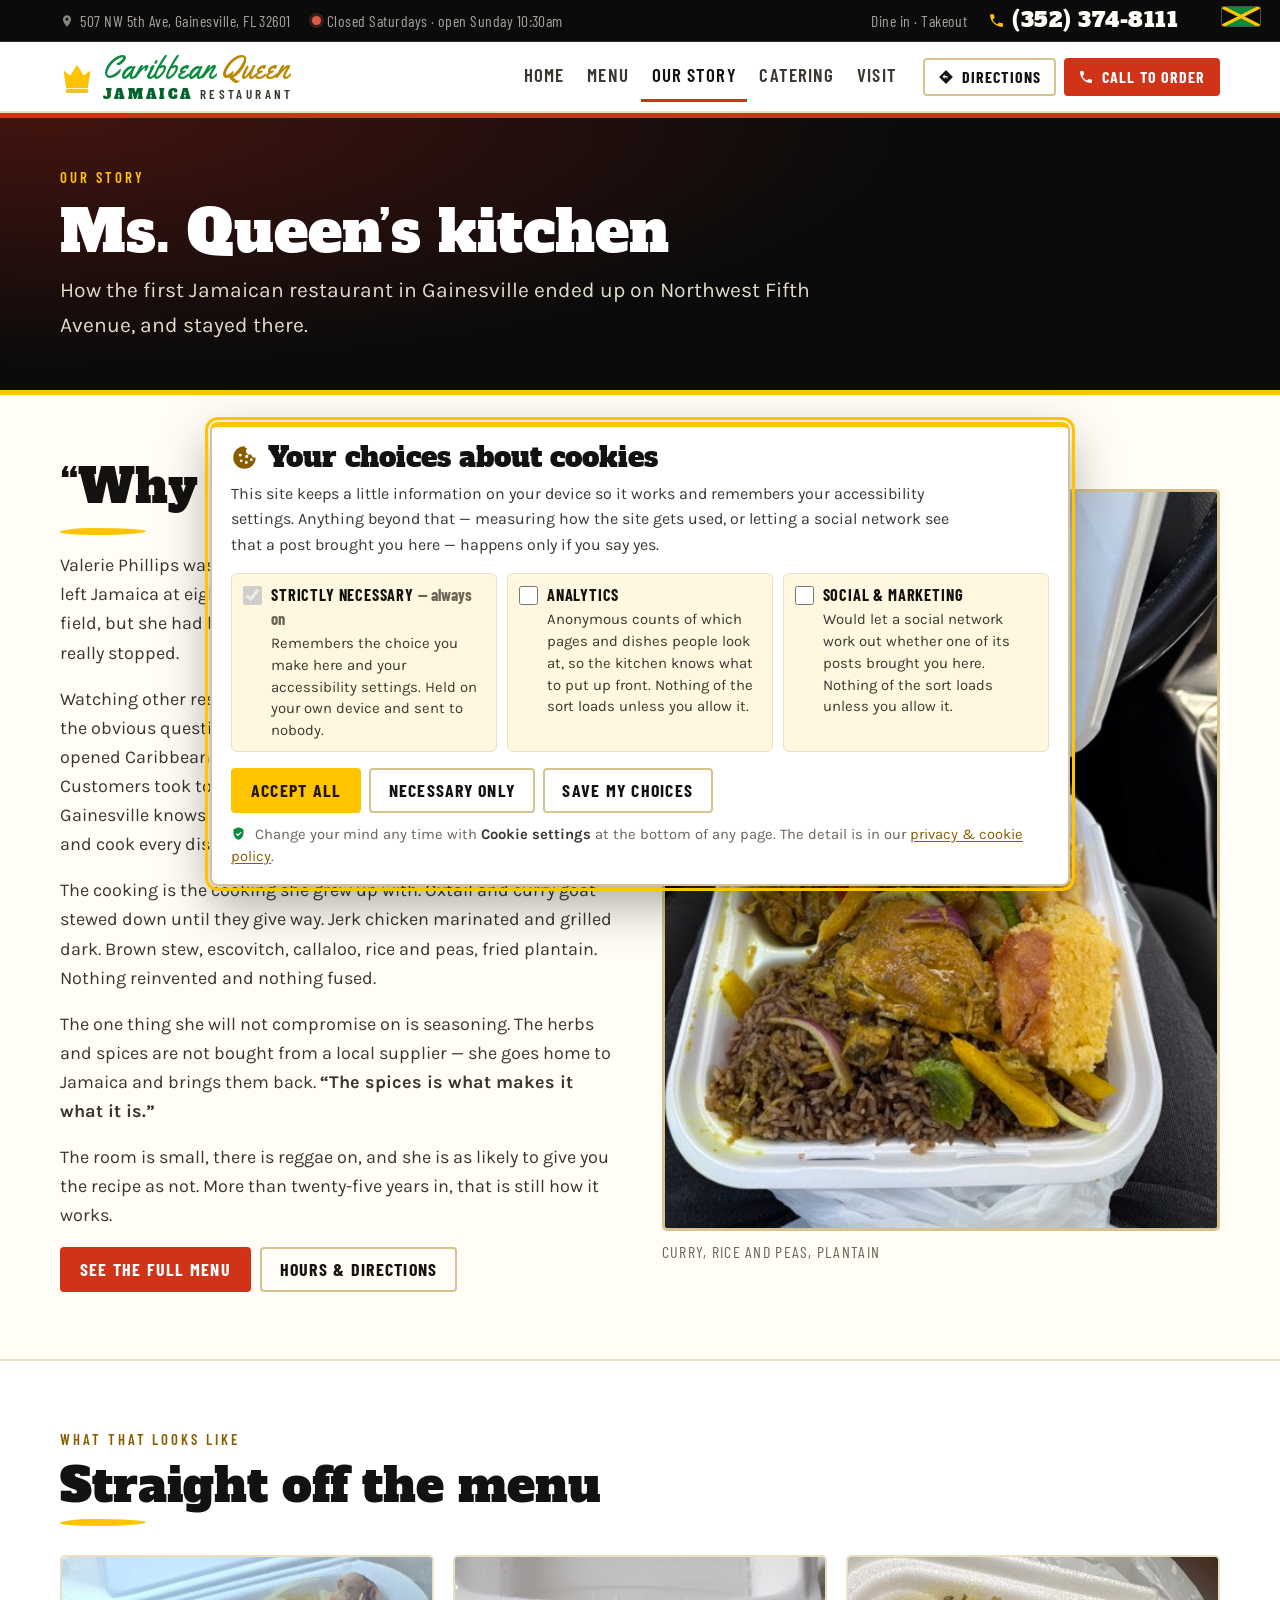
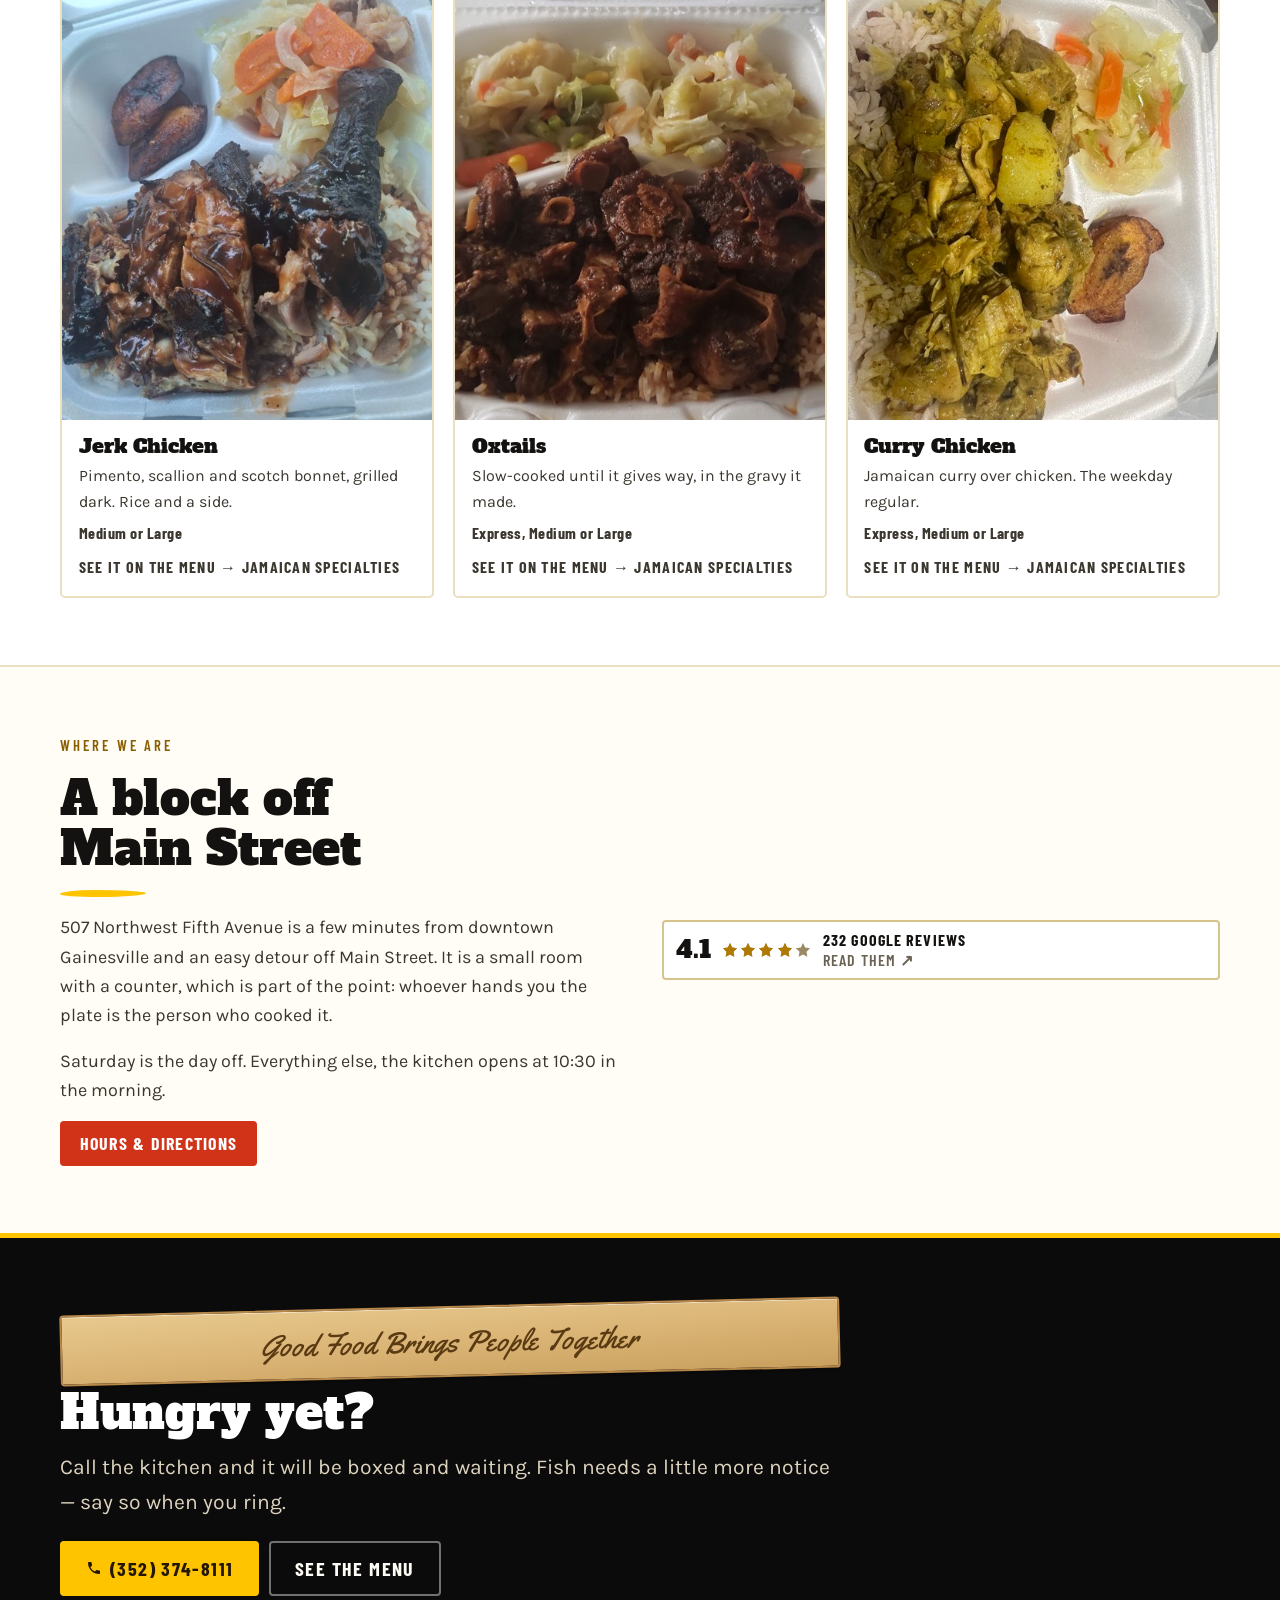
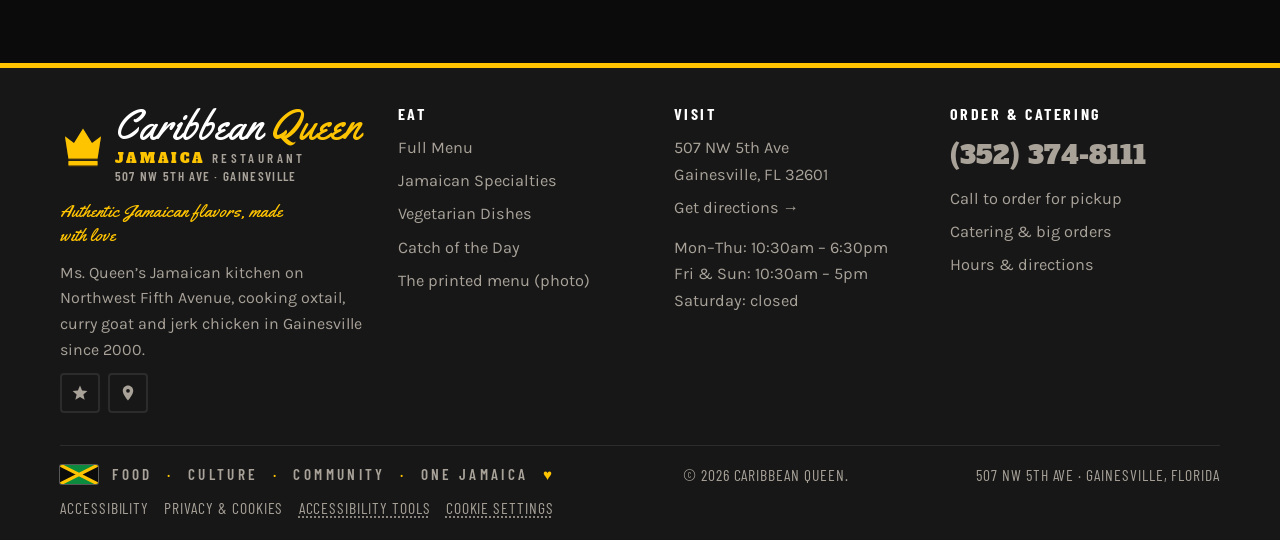
==== commit a9e717e1: "Draw the Google star rating as a graphic instead of five star characters WAVE held the U+2605 glyphs" ====
--- a/about.html
+++ b/about.html
@@ -328,8 +328,11 @@
   border-radius:4px;padding:.45rem .75rem;background:var(--surface)}
 .grate:hover{border-color:var(--gold-bright)}
 .grate__num{font-family:var(--f-display);font-size:1.5rem;line-height:1;color:var(--ink)}
-.stars{position:relative;display:inline-block;white-space:nowrap;font-size:1.15rem;line-height:1;letter-spacing:.1em}
-.stars__bg{color:#9A8A63}
+.stars{position:relative;display:inline-block;width:92px;height:16px;line-height:0;flex:none}
+.stars__svg{display:block;width:92px;height:16px;fill:currentColor}
+.stars__bg{display:block;color:#9A8A63}
+/* the filled layer is clipped to the score; its svg keeps full width so the
+   clip reveals a fraction of the row rather than squashing the stars */
 .stars__fg{position:absolute;left:0;top:0;overflow:hidden;width:var(--pct,100%);color:var(--gold-deep)}
 .grate__n{font-family:var(--f-cond);font-size:1rem;letter-spacing:.07em;text-transform:uppercase;color:var(--muted);line-height:1.3;font-weight:600}
 .grate__n b{display:block;color:var(--ink);font-weight:700}
@@ -819,7 +822,7 @@
       </div>
       <a class="btn btn--red" href="visit.html">Hours &amp; directions</a>
     </div>
-    <a class="grate" href="https://www.google.com/maps/place/Caribbean+Queen/@29.6554959,-82.3299333,17z/data=!4m6!3m5!1s0x88e8a389697fea59:0x6c01334397afe9b9!8m2!3d29.6554959!4d-82.3299333!16s%2Fg%2F1pp2vhn24" target="_blank" rel="noopener" aria-label="Rated 4.1 out of 5 on Google from 232 reviews. Opens the Google listing."><span class="grate__num">4.1</span><span class="stars" aria-hidden="true"><span class="stars__bg">&#9733;&#9733;&#9733;&#9733;&#9733;</span><span class="stars__fg" style="--pct:82%">&#9733;&#9733;&#9733;&#9733;&#9733;</span></span><span class="grate__n"><b>232 Google reviews</b>Read them &nearr;</span></a>
+    <a class="grate" href="https://www.google.com/maps/place/Caribbean+Queen/@29.6554959,-82.3299333,17z/data=!4m6!3m5!1s0x88e8a389697fea59:0x6c01334397afe9b9!8m2!3d29.6554959!4d-82.3299333!16s%2Fg%2F1pp2vhn24" target="_blank" rel="noopener" aria-label="Rated 4.1 out of 5 on Google from 232 reviews. Opens the Google listing."><span class="grate__num">4.1</span><span class="stars" aria-hidden="true"><span class="stars__bg"><svg class="stars__svg" viewBox="0 0 92 16" aria-hidden="true" focusable="false"><path transform="translate(0,0)" d="M9 1.1l2.14 4.52 4.86.69-3.5 3.48.82 4.98L9 12.42l-4.32 2.35.82-4.98L2 6.31l4.86-.69z"/><path transform="translate(18,0)" d="M9 1.1l2.14 4.52 4.86.69-3.5 3.48.82 4.98L9 12.42l-4.32 2.35.82-4.98L2 6.31l4.86-.69z"/><path transform="translate(36,0)" d="M9 1.1l2.14 4.52 4.86.69-3.5 3.48.82 4.98L9 12.42l-4.32 2.35.82-4.98L2 6.31l4.86-.69z"/><path transform="translate(55,0)" d="M9 1.1l2.14 4.52 4.86.69-3.5 3.48.82 4.98L9 12.42l-4.32 2.35.82-4.98L2 6.31l4.86-.69z"/><path transform="translate(73,0)" d="M9 1.1l2.14 4.52 4.86.69-3.5 3.48.82 4.98L9 12.42l-4.32 2.35.82-4.98L2 6.31l4.86-.69z"/></svg></span><span class="stars__fg" style="--pct:82%"><svg class="stars__svg" viewBox="0 0 92 16" aria-hidden="true" focusable="false"><path transform="translate(0,0)" d="M9 1.1l2.14 4.52 4.86.69-3.5 3.48.82 4.98L9 12.42l-4.32 2.35.82-4.98L2 6.31l4.86-.69z"/><path transform="translate(18,0)" d="M9 1.1l2.14 4.52 4.86.69-3.5 3.48.82 4.98L9 12.42l-4.32 2.35.82-4.98L2 6.31l4.86-.69z"/><path transform="translate(36,0)" d="M9 1.1l2.14 4.52 4.86.69-3.5 3.48.82 4.98L9 12.42l-4.32 2.35.82-4.98L2 6.31l4.86-.69z"/><path transform="translate(55,0)" d="M9 1.1l2.14 4.52 4.86.69-3.5 3.48.82 4.98L9 12.42l-4.32 2.35.82-4.98L2 6.31l4.86-.69z"/><path transform="translate(73,0)" d="M9 1.1l2.14 4.52 4.86.69-3.5 3.48.82 4.98L9 12.42l-4.32 2.35.82-4.98L2 6.31l4.86-.69z"/></svg></span></span><span class="grate__n"><b>232 Google reviews</b>Read them &nearr;</span></a>
   </div>
 </div></section>
 </main>
